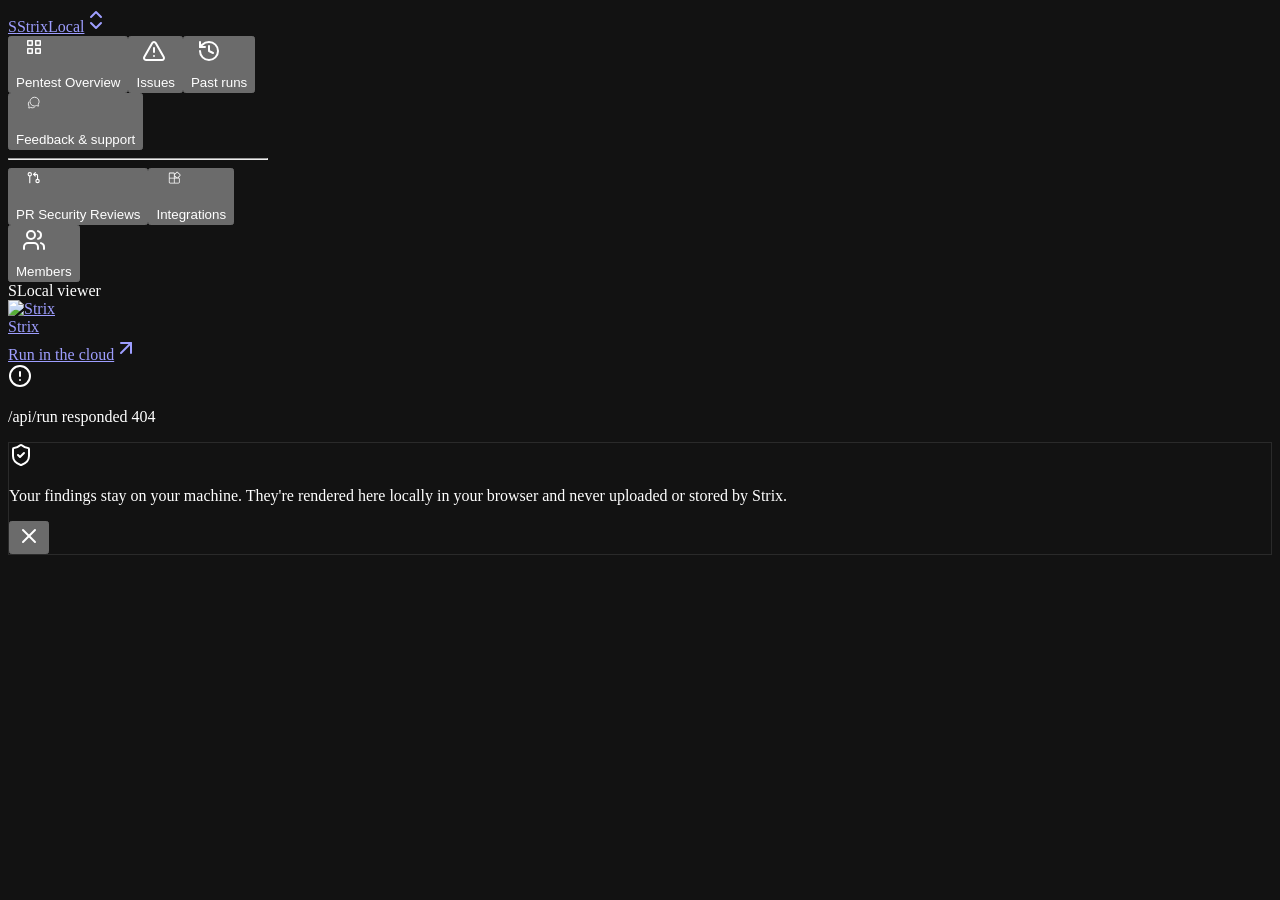
==== strix/interface/viewer/static/index.html @ 52fefd2e "Rebuild viewer static assets after rebase" ====
<!doctype html>
<html lang="en">
  <head>
    <meta charset="UTF-8" />
    <link rel="icon" type="image/png" href="./logo.png" />
    <meta name="viewport" content="width=device-width, initial-scale=1.0" />
    <meta name="color-scheme" content="dark" />
    <title>Strix Results</title>
    <script type="module" crossorigin src="./assets/index-DSs-aWT_.js"></script>
    <link rel="stylesheet" crossorigin href="./assets/index-D0453ODW.css">
  </head>
  <body>
    <div id="root"></div>
  </body>
</html>
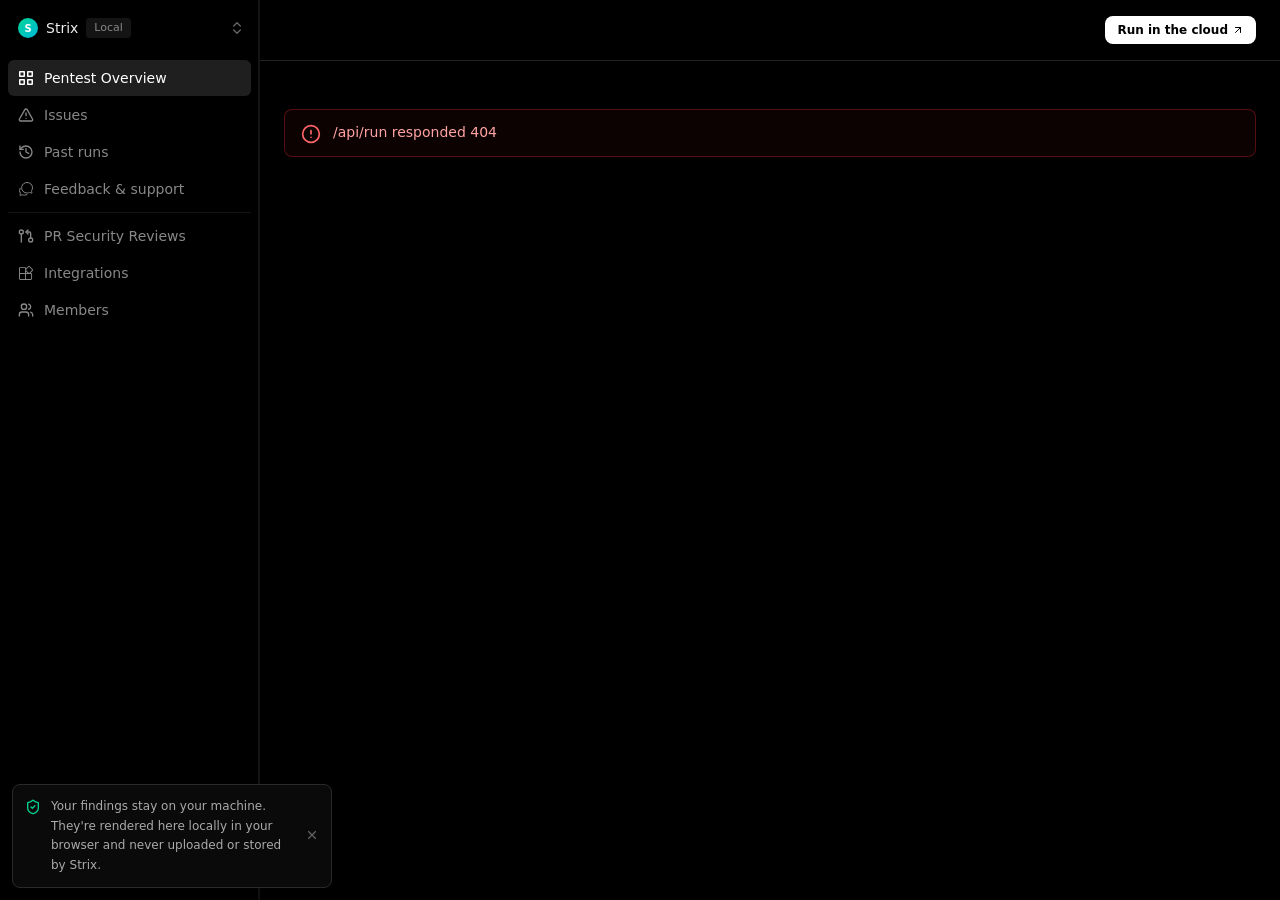
==== commit a0f17c3a: "Run Claude on OpenCode's Anthropic endpoint, and name the plan in the UI Claude models are served on" ====
--- a/strix/interface/viewer/static/index.html
+++ b/strix/interface/viewer/static/index.html
@@ -6,8 +6,8 @@
     <meta name="viewport" content="width=device-width, initial-scale=1.0" />
     <meta name="color-scheme" content="dark" />
     <title>Strix Results</title>
-    <script type="module" crossorigin src="./assets/index-DSs-aWT_.js"></script>
-    <link rel="stylesheet" crossorigin href="./assets/index-D0453ODW.css">
+    <script type="module" crossorigin src="./assets/index-CCwC0agA.js"></script>
+    <link rel="stylesheet" crossorigin href="./assets/index-Bko_uVGo.css">
   </head>
   <body>
     <div id="root"></div>
--- a/strix/interface/viewer/static/assets/index-Bko_uVGo.css
+++ b/strix/interface/viewer/static/assets/index-Bko_uVGo.css
@@ -0,0 +1,10 @@
+pre code.hljs{display:block;overflow-x:auto;padding:1em}code.hljs{padding:3px 5px}/*!
+  Theme: GitHub Dark
+  Description: Dark theme as seen on github.com
+  Author: github.com
+  Maintainer: @Hirse
+  Updated: 2021-05-15
+
+  Outdated base version: https://github.com/primer/github-syntax-dark
+  Current colors taken from GitHub's CSS
+*/.hljs{color:#c9d1d9;background:#0d1117}.hljs-doctag,.hljs-keyword,.hljs-meta .hljs-keyword,.hljs-template-tag,.hljs-template-variable,.hljs-type,.hljs-variable.language_{color:#ff7b72}.hljs-title,.hljs-title.class_,.hljs-title.class_.inherited__,.hljs-title.function_{color:#d2a8ff}.hljs-attr,.hljs-attribute,.hljs-literal,.hljs-meta,.hljs-number,.hljs-operator,.hljs-variable,.hljs-selector-attr,.hljs-selector-class,.hljs-selector-id{color:#79c0ff}.hljs-regexp,.hljs-string,.hljs-meta .hljs-string{color:#a5d6ff}.hljs-built_in,.hljs-symbol{color:#ffa657}.hljs-comment,.hljs-code,.hljs-formula{color:#8b949e}.hljs-name,.hljs-quote,.hljs-selector-tag,.hljs-selector-pseudo{color:#7ee787}.hljs-subst{color:#c9d1d9}.hljs-section{color:#1f6feb;font-weight:700}.hljs-bullet{color:#f2cc60}.hljs-emphasis{color:#c9d1d9;font-style:italic}.hljs-strong{color:#c9d1d9;font-weight:700}.hljs-addition{color:#aff5b4;background-color:#033a16}.hljs-deletion{color:#ffdcd7;background-color:#67060c}.react-flow{direction:ltr;--xy-edge-stroke-default: #b1b1b7;--xy-edge-stroke-width-default: 1;--xy-edge-stroke-selected-default: #555;--xy-connectionline-stroke-default: #b1b1b7;--xy-connectionline-stroke-width-default: 1;--xy-attribution-background-color-default: rgba(255, 255, 255, .5);--xy-minimap-background-color-default: #fff;--xy-minimap-mask-background-color-default: rgba(240, 240, 240, .6);--xy-minimap-mask-stroke-color-default: transparent;--xy-minimap-mask-stroke-width-default: 1;--xy-minimap-node-background-color-default: #e2e2e2;--xy-minimap-node-stroke-color-default: transparent;--xy-minimap-node-stroke-width-default: 2;--xy-background-color-default: transparent;--xy-background-pattern-dots-color-default: #91919a;--xy-background-pattern-lines-color-default: #eee;--xy-background-pattern-cross-color-default: #e2e2e2;background-color:var(--xy-background-color, var(--xy-background-color-default));--xy-node-color-default: inherit;--xy-node-border-default: 1px solid #1a192b;--xy-node-background-color-default: #fff;--xy-node-group-background-color-default: rgba(240, 240, 240, .25);--xy-node-boxshadow-hover-default: 0 1px 4px 1px rgba(0, 0, 0, .08);--xy-node-boxshadow-selected-default: 0 0 0 .5px #1a192b;--xy-node-border-radius-default: 3px;--xy-handle-background-color-default: #1a192b;--xy-handle-border-color-default: #fff;--xy-selection-background-color-default: rgba(0, 89, 220, .08);--xy-selection-border-default: 1px dotted rgba(0, 89, 220, .8);--xy-controls-button-background-color-default: #fefefe;--xy-controls-button-background-color-hover-default: #f4f4f4;--xy-controls-button-color-default: inherit;--xy-controls-button-color-hover-default: inherit;--xy-controls-button-border-color-default: #eee;--xy-controls-box-shadow-default: 0 0 2px 1px rgba(0, 0, 0, .08);--xy-edge-label-background-color-default: #ffffff;--xy-edge-label-color-default: inherit;--xy-resize-background-color-default: #3367d9}.react-flow.dark{--xy-edge-stroke-default: #3e3e3e;--xy-edge-stroke-width-default: 1;--xy-edge-stroke-selected-default: #727272;--xy-connectionline-stroke-default: #b1b1b7;--xy-connectionline-stroke-width-default: 1;--xy-attribution-background-color-default: rgba(150, 150, 150, .25);--xy-minimap-background-color-default: #141414;--xy-minimap-mask-background-color-default: rgba(60, 60, 60, .6);--xy-minimap-mask-stroke-color-default: transparent;--xy-minimap-mask-stroke-width-default: 1;--xy-minimap-node-background-color-default: #2b2b2b;--xy-minimap-node-stroke-color-default: transparent;--xy-minimap-node-stroke-width-default: 2;--xy-background-color-default: #141414;--xy-background-pattern-dots-color-default: #555;--xy-background-pattern-lines-color-default: #333;--xy-background-pattern-cross-color-default: #333;--xy-node-color-default: #f8f8f8;--xy-node-border-default: 1px solid #3c3c3c;--xy-node-background-color-default: #1e1e1e;--xy-node-group-background-color-default: rgba(240, 240, 240, .25);--xy-node-boxshadow-hover-default: 0 1px 4px 1px rgba(255, 255, 255, .08);--xy-node-boxshadow-selected-default: 0 0 0 .5px #999;--xy-handle-background-color-default: #bebebe;--xy-handle-border-color-default: #1e1e1e;--xy-selection-background-color-default: rgba(200, 200, 220, .08);--xy-selection-border-default: 1px dotted rgba(200, 200, 220, .8);--xy-controls-button-background-color-default: #2b2b2b;--xy-controls-button-background-color-hover-default: #3e3e3e;--xy-controls-button-color-default: #f8f8f8;--xy-controls-button-color-hover-default: #fff;--xy-controls-button-border-color-default: #5b5b5b;--xy-controls-box-shadow-default: 0 0 2px 1px rgba(0, 0, 0, .08);--xy-edge-label-background-color-default: #141414;--xy-edge-label-color-default: #f8f8f8}.react-flow__background{background-color:var(--xy-background-color-props, var(--xy-background-color, var(--xy-background-color-default)));pointer-events:none;z-index:-1}.react-flow__container{position:absolute;width:100%;height:100%;top:0;left:0}.react-flow__pane{z-index:1;touch-action:none}.react-flow__pane.draggable{cursor:grab}.react-flow__pane.dragging{cursor:grabbing}.react-flow__pane.selection{cursor:pointer}.react-flow__viewport{transform-origin:0 0;z-index:2;pointer-events:none}.react-flow__renderer{z-index:4}.react-flow__selection{z-index:6}.react-flow__nodesselection-rect:focus,.react-flow__nodesselection-rect:focus-visible{outline:none}.react-flow__edge-path{stroke:var(--xy-edge-stroke, var(--xy-edge-stroke-default));stroke-width:var(--xy-edge-stroke-width, var(--xy-edge-stroke-width-default));fill:none}.react-flow__connection-path{stroke:var(--xy-connectionline-stroke, var(--xy-connectionline-stroke-default));stroke-width:var(--xy-connectionline-stroke-width, var(--xy-connectionline-stroke-width-default));fill:none}.react-flow .react-flow__edges{position:absolute}.react-flow .react-flow__edges svg{overflow:visible;position:absolute;pointer-events:none}.react-flow__edge{pointer-events:visibleStroke}.react-flow__edge.selectable{cursor:pointer}.react-flow__edge.animated path{stroke-dasharray:5;animation:dashdraw .5s linear infinite}.react-flow__edge.animated path.react-flow__edge-interaction{stroke-dasharray:none;animation:none}.react-flow__edge.inactive{pointer-events:none}.react-flow__edge.selected,.react-flow__edge:focus,.react-flow__edge:focus-visible{outline:none}.react-flow__edge.selected .react-flow__edge-path,.react-flow__edge.selectable:focus .react-flow__edge-path,.react-flow__edge.selectable:focus-visible .react-flow__edge-path{stroke:var(--xy-edge-stroke-selected, var(--xy-edge-stroke-selected-default))}.react-flow__edge-textwrapper{pointer-events:all}.react-flow__edge .react-flow__edge-text{pointer-events:none;-webkit-user-select:none;-moz-user-select:none;user-select:none}.react-flow__arrowhead polyline{stroke:var(--xy-edge-stroke, var(--xy-edge-stroke-default))}.react-flow__arrowhead polyline.arrowclosed{fill:var(--xy-edge-stroke, var(--xy-edge-stroke-default))}.react-flow__connection{pointer-events:none}.react-flow__connection .animated{stroke-dasharray:5;animation:dashdraw .5s linear infinite}svg.react-flow__connectionline{z-index:1001;overflow:visible;position:absolute}.react-flow__nodes{pointer-events:none;transform-origin:0 0}.react-flow__node{position:absolute;-webkit-user-select:none;-moz-user-select:none;user-select:none;pointer-events:all;transform-origin:0 0;box-sizing:border-box;cursor:default}.react-flow__node.selectable{cursor:pointer}.react-flow__node.draggable{cursor:grab;pointer-events:all}.react-flow__node.draggable.dragging{cursor:grabbing}.react-flow__nodesselection{z-index:3;transform-origin:left top;pointer-events:none}.react-flow__nodesselection-rect{position:absolute;pointer-events:all;cursor:grab}.react-flow__handle{position:absolute;pointer-events:none;min-width:5px;min-height:5px;width:6px;height:6px;background-color:var(--xy-handle-background-color, var(--xy-handle-background-color-default));border:1px solid var(--xy-handle-border-color, var(--xy-handle-border-color-default));border-radius:100%}.react-flow__handle.connectingfrom{pointer-events:all}.react-flow__handle.connectionindicator{pointer-events:all;cursor:crosshair}.react-flow__handle-bottom{top:auto;left:50%;bottom:0;transform:translate(-50%,50%)}.react-flow__handle-top{top:0;left:50%;transform:translate(-50%,-50%)}.react-flow__handle-left{top:50%;left:0;transform:translate(-50%,-50%)}.react-flow__handle-right{top:50%;right:0;transform:translate(50%,-50%)}.react-flow__edgeupdater{cursor:move;pointer-events:all}.react-flow__pane.selection .react-flow__panel{pointer-events:none}.react-flow__panel{position:absolute;z-index:5;margin:15px}.react-flow__panel.top{top:0}.react-flow__panel.bottom{bottom:0}.react-flow__panel.top.center,.react-flow__panel.bottom.center{left:50%;transform:translate(-15px) translate(-50%)}.react-flow__panel.left{left:0}.react-flow__panel.right{right:0}.react-flow__panel.left.center,.react-flow__panel.right.center{top:50%;transform:translateY(-15px) translateY(-50%)}.react-flow__attribution{font-size:10px;background:var(--xy-attribution-background-color, var(--xy-attribution-background-color-default));padding:2px 3px;margin:0}.react-flow__attribution a{text-decoration:none;color:#999}@keyframes dashdraw{0%{stroke-dashoffset:10}}.react-flow__edgelabel-renderer{position:absolute;width:100%;height:100%;pointer-events:none;-webkit-user-select:none;-moz-user-select:none;user-select:none;left:0;top:0}.react-flow__viewport-portal{position:absolute;width:100%;height:100%;left:0;top:0;-webkit-user-select:none;-moz-user-select:none;user-select:none}.react-flow__minimap{background:var( --xy-minimap-background-color-props, var(--xy-minimap-background-color, var(--xy-minimap-background-color-default)) )}.react-flow__minimap-svg{display:block}.react-flow__minimap-mask{fill:var( --xy-minimap-mask-background-color-props, var(--xy-minimap-mask-background-color, var(--xy-minimap-mask-background-color-default)) );stroke:var( --xy-minimap-mask-stroke-color-props, var(--xy-minimap-mask-stroke-color, var(--xy-minimap-mask-stroke-color-default)) );stroke-width:var( --xy-minimap-mask-stroke-width-props, var(--xy-minimap-mask-stroke-width, var(--xy-minimap-mask-stroke-width-default)) )}.react-flow__minimap-node{fill:var( --xy-minimap-node-background-color-props, var(--xy-minimap-node-background-color, var(--xy-minimap-node-background-color-default)) );stroke:var( --xy-minimap-node-stroke-color-props, var(--xy-minimap-node-stroke-color, var(--xy-minimap-node-stroke-color-default)) );stroke-width:var( --xy-minimap-node-stroke-width-props, var(--xy-minimap-node-stroke-width, var(--xy-minimap-node-stroke-width-default)) )}.react-flow__background-pattern.dots{fill:var( --xy-background-pattern-color-props, var(--xy-background-pattern-color, var(--xy-background-pattern-dots-color-default)) )}.react-flow__background-pattern.lines{stroke:var( --xy-background-pattern-color-props, var(--xy-background-pattern-color, var(--xy-background-pattern-lines-color-default)) )}.react-flow__background-pattern.cross{stroke:var( --xy-background-pattern-color-props, var(--xy-background-pattern-color, var(--xy-background-pattern-cross-color-default)) )}.react-flow__controls{display:flex;flex-direction:column;box-shadow:var(--xy-controls-box-shadow, var(--xy-controls-box-shadow-default))}.react-flow__controls.horizontal{flex-direction:row}.react-flow__controls-button{display:flex;justify-content:center;align-items:center;height:26px;width:26px;padding:4px;border:none;background:var(--xy-controls-button-background-color, var(--xy-controls-button-background-color-default));border-bottom:1px solid var( --xy-controls-button-border-color-props, var(--xy-controls-button-border-color, var(--xy-controls-button-border-color-default)) );color:var( --xy-controls-button-color-props, var(--xy-controls-button-color, var(--xy-controls-button-color-default)) );cursor:pointer;-webkit-user-select:none;-moz-user-select:none;user-select:none}.react-flow__controls-button svg{width:100%;max-width:12px;max-height:12px;fill:currentColor}.react-flow__edge.updating .react-flow__edge-path{stroke:#777}.react-flow__edge-text{font-size:10px}.react-flow__node.selectable:focus,.react-flow__node.selectable:focus-visible{outline:none}.react-flow__node-input,.react-flow__node-default,.react-flow__node-output,.react-flow__node-group{padding:10px;border-radius:var(--xy-node-border-radius, var(--xy-node-border-radius-default));width:150px;font-size:12px;color:var(--xy-node-color, var(--xy-node-color-default));text-align:center;border:var(--xy-node-border, var(--xy-node-border-default));background-color:var(--xy-node-background-color, var(--xy-node-background-color-default))}.react-flow__node-input.selectable:hover,.react-flow__node-default.selectable:hover,.react-flow__node-output.selectable:hover,.react-flow__node-group.selectable:hover{box-shadow:var(--xy-node-boxshadow-hover, var(--xy-node-boxshadow-hover-default))}.react-flow__node-input.selectable.selected,.react-flow__node-input.selectable:focus,.react-flow__node-input.selectable:focus-visible,.react-flow__node-default.selectable.selected,.react-flow__node-default.selectable:focus,.react-flow__node-default.selectable:focus-visible,.react-flow__node-output.selectable.selected,.react-flow__node-output.selectable:focus,.react-flow__node-output.selectable:focus-visible,.react-flow__node-group.selectable.selected,.react-flow__node-group.selectable:focus,.react-flow__node-group.selectable:focus-visible{box-shadow:var(--xy-node-boxshadow-selected, var(--xy-node-boxshadow-selected-default))}.react-flow__node-group{background-color:var(--xy-node-group-background-color, var(--xy-node-group-background-color-default))}.react-flow__nodesselection-rect,.react-flow__selection{background:var(--xy-selection-background-color, var(--xy-selection-background-color-default));border:var(--xy-selection-border, var(--xy-selection-border-default))}.react-flow__nodesselection-rect:focus,.react-flow__nodesselection-rect:focus-visible,.react-flow__selection:focus,.react-flow__selection:focus-visible{outline:none}.react-flow__controls-button:hover{background:var( --xy-controls-button-background-color-hover-props, var(--xy-controls-button-background-color-hover, var(--xy-controls-button-background-color-hover-default)) );color:var( --xy-controls-button-color-hover-props, var(--xy-controls-button-color-hover, var(--xy-controls-button-color-hover-default)) )}.react-flow__controls-button:disabled{pointer-events:none}.react-flow__controls-button:disabled svg{fill-opacity:.4}.react-flow__controls-button:last-child{border-bottom:none}.react-flow__controls.horizontal .react-flow__controls-button{border-bottom:none;border-right:1px solid var( --xy-controls-button-border-color-props, var(--xy-controls-button-border-color, var(--xy-controls-button-border-color-default)) )}.react-flow__controls.horizontal .react-flow__controls-button:last-child{border-right:none}.react-flow__resize-control{position:absolute}.react-flow__resize-control.left,.react-flow__resize-control.right{cursor:ew-resize}.react-flow__resize-control.top,.react-flow__resize-control.bottom{cursor:ns-resize}.react-flow__resize-control.top.left,.react-flow__resize-control.bottom.right{cursor:nwse-resize}.react-flow__resize-control.bottom.left,.react-flow__resize-control.top.right{cursor:nesw-resize}.react-flow__resize-control.handle{width:5px;height:5px;border:1px solid #fff;border-radius:1px;background-color:var(--xy-resize-background-color, var(--xy-resize-background-color-default));translate:-50% -50%}.react-flow__resize-control.handle.left{left:0;top:50%}.react-flow__resize-control.handle.right{left:100%;top:50%}.react-flow__resize-control.handle.top{left:50%;top:0}.react-flow__resize-control.handle.bottom{left:50%;top:100%}.react-flow__resize-control.handle.top.left,.react-flow__resize-control.handle.bottom.left{left:0}.react-flow__resize-control.handle.top.right,.react-flow__resize-control.handle.bottom.right{left:100%}.react-flow__resize-control.line{border-color:var(--xy-resize-background-color, var(--xy-resize-background-color-default));border-width:0;border-style:solid}.react-flow__resize-control.line.left,.react-flow__resize-control.line.right{width:1px;transform:translate(-50%);top:0;height:100%}.react-flow__resize-control.line.left{left:0;border-left-width:1px}.react-flow__resize-control.line.right{left:100%;border-right-width:1px}.react-flow__resize-control.line.top,.react-flow__resize-control.line.bottom{height:1px;transform:translateY(-50%);left:0;width:100%}.react-flow__resize-control.line.top{top:0;border-top-width:1px}.react-flow__resize-control.line.bottom{border-bottom-width:1px;top:100%}.react-flow__edge-textbg{fill:var(--xy-edge-label-background-color, var(--xy-edge-label-background-color-default))}.react-flow__edge-text{fill:var(--xy-edge-label-color, var(--xy-edge-label-color-default))}/*! tailwindcss v4.3.3 | MIT License | https://tailwindcss.com */@layer properties{@supports (((-webkit-hyphens:none)) and (not (margin-trim:inline))) or ((-moz-orient:inline) and (not (color:rgb(from red r g b)))){*,:before,:after,::backdrop{--tw-translate-x:0;--tw-translate-y:0;--tw-translate-z:0;--tw-space-y-reverse:0;--tw-divide-y-reverse:0;--tw-border-style:solid;--tw-gradient-position:initial;--tw-gradient-from:#0000;--tw-gradient-via:#0000;--tw-gradient-to:#0000;--tw-gradient-stops:initial;--tw-gradient-via-stops:initial;--tw-gradient-from-position:0%;--tw-gradient-via-position:50%;--tw-gradient-to-position:100%;--tw-leading:initial;--tw-font-weight:initial;--tw-tracking:initial;--tw-ordinal:initial;--tw-slashed-zero:initial;--tw-numeric-figure:initial;--tw-numeric-spacing:initial;--tw-numeric-fraction:initial;--tw-shadow:0 0 #0000;--tw-shadow-color:initial;--tw-shadow-alpha:100%;--tw-inset-shadow:0 0 #0000;--tw-inset-shadow-color:initial;--tw-inset-shadow-alpha:100%;--tw-ring-color:initial;--tw-ring-shadow:0 0 #0000;--tw-inset-ring-color:initial;--tw-inset-ring-shadow:0 0 #0000;--tw-ring-inset:initial;--tw-ring-offset-width:0px;--tw-ring-offset-color:#fff;--tw-ring-offset-shadow:0 0 #0000;--tw-blur:initial;--tw-brightness:initial;--tw-contrast:initial;--tw-grayscale:initial;--tw-hue-rotate:initial;--tw-invert:initial;--tw-opacity:initial;--tw-saturate:initial;--tw-sepia:initial;--tw-drop-shadow:initial;--tw-drop-shadow-color:initial;--tw-drop-shadow-alpha:100%;--tw-drop-shadow-size:initial;--tw-duration:initial;--tw-ease:initial}}}@layer theme{:root,:host{--color-red-300:oklch(80.8% .114 19.571);--color-red-400:oklch(70.4% .191 22.216);--color-red-500:oklch(63.7% .237 25.331);--color-orange-400:oklch(75% .183 55.934);--color-orange-500:oklch(70.5% .213 47.604);--color-amber-400:oklch(82.8% .189 84.429);--color-yellow-400:oklch(85.2% .199 91.936);--color-yellow-500:oklch(79.5% .184 86.047);--color-emerald-200:oklch(90.5% .093 164.15);--color-emerald-400:oklch(76.5% .177 163.223);--color-emerald-500:oklch(69.6% .17 162.48);--color-teal-300:oklch(85.5% .138 181.071);--color-teal-400:oklch(77.7% .152 181.912);--color-cyan-400:oklch(78.9% .154 211.53);--color-cyan-500:oklch(71.5% .143 215.221);--color-sky-400:oklch(74.6% .16 232.661);--color-blue-400:oklch(70.7% .165 254.624);--color-blue-500:oklch(62.3% .214 259.815);--color-purple-400:oklch(71.4% .203 305.504);--color-purple-500:oklch(62.7% .265 303.9);--color-gray-400:oklch(70.7% .022 261.325);--color-gray-500:oklch(55.1% .027 264.364);--color-neutral-200:oklch(92.2% 0 none);--color-black:#000;--color-white:#fff;--spacing:.25rem;--container-xs:20rem;--container-sm:24rem;--container-md:28rem;--container-xl:36rem;--container-6xl:72rem;--text-xs:.75rem;--text-xs--line-height:calc(1 / .75);--text-sm:.875rem;--text-sm--line-height:calc(1.25 / .875);--text-base:1rem;--text-base--line-height: 1.5 ;--text-lg:1.125rem;--text-lg--line-height:calc(1.75 / 1.125);--text-xl:1.25rem;--text-xl--line-height:calc(1.75 / 1.25);--text-2xl:1.5rem;--text-2xl--line-height:calc(2 / 1.5);--font-weight-medium:500;--font-weight-semibold:600;--font-weight-bold:700;--tracking-tight:-.025em;--tracking-wide:.025em;--tracking-wider:.05em;--leading-snug:1.375;--leading-relaxed:1.625;--radius-md:.375rem;--radius-lg:.5rem;--radius-xl:.75rem;--radius-2xl:1rem;--ease-out:cubic-bezier(0, 0, .2, 1);--animate-spin:spin 1s linear infinite;--animate-ping:ping 1s cubic-bezier(0, 0, .2, 1) infinite;--animate-pulse:pulse 2s cubic-bezier(.4, 0, .6, 1) infinite;--default-transition-duration:.15s;--default-transition-timing-function:cubic-bezier(.4, 0, .2, 1);--default-font-family:var(--font-geist-sans);--default-mono-font-family:var(--font-geist-mono)}}@layer base{*,:after,:before,::backdrop{box-sizing:border-box;border:0 solid;margin:0;padding:0}::file-selector-button{box-sizing:border-box;border:0 solid;margin:0;padding:0}html,:host{-webkit-text-size-adjust:100%;-moz-tab-size:4;tab-size:4;line-height:1.5;font-family:var(--default-font-family,-apple-system, BlinkMacSystemFont, "Segoe UI", Roboto, "Helvetica Neue", "Noto Sans", Arial, sans-serif, "Apple Color Emoji", "Segoe UI Emoji", "Segoe UI Symbol", "Noto Color Emoji");font-feature-settings:var(--default-font-feature-settings,normal);font-variation-settings:var(--default-font-variation-settings,normal);-webkit-tap-highlight-color:transparent}hr{height:0;color:inherit;border-top-width:1px}abbr:where([title]){-webkit-text-decoration:underline dotted;text-decoration:underline dotted}h1,h2,h3,h4,h5,h6{font-size:inherit;font-weight:inherit}a{color:inherit;-webkit-text-decoration:inherit;text-decoration:inherit}b,strong{font-weight:bolder}code,kbd,samp,pre{font-family:var(--default-mono-font-family,ui-monospace, SFMono-Regular, Menlo, Monaco, Consolas, "Liberation Mono", "Courier New", monospace);font-feature-settings:var(--default-mono-font-feature-settings,normal);font-variation-settings:var(--default-mono-font-variation-settings,normal);font-size:1em}small{font-size:80%}sub,sup{vertical-align:baseline;font-size:75%;line-height:0;position:relative}sub{bottom:-.25em}sup{top:-.5em}table{text-indent:0;border-color:inherit;border-collapse:collapse}:-moz-focusring:where(:not(iframe)){outline:auto}progress{vertical-align:baseline}summary{display:list-item}ol,ul,menu{list-style:none}img,svg,video,canvas,audio,iframe,embed,object{vertical-align:middle;display:block}img,video{max-width:100%;height:auto}button,input,select,optgroup,textarea{font:inherit;font-feature-settings:inherit;font-variation-settings:inherit;letter-spacing:inherit;color:inherit;opacity:1;background-color:#0000;border-radius:0}::file-selector-button{font:inherit;font-feature-settings:inherit;font-variation-settings:inherit;letter-spacing:inherit;color:inherit;opacity:1;background-color:#0000;border-radius:0}:where(select:is([multiple],[size])) optgroup{font-weight:bolder}:where(select:is([multiple],[size])) optgroup option{padding-inline-start:20px}::file-selector-button{margin-inline-end:4px}::placeholder{opacity:1}@supports (not ((-webkit-appearance:-apple-pay-button))) or (contain-intrinsic-size:1px){::placeholder{color:currentColor}@supports (color:color-mix(in lab,red,red)){::placeholder{color:color-mix(in oklab,currentcolor 50%,transparent)}}}textarea{resize:vertical}::-webkit-search-decoration{-webkit-appearance:none}::-webkit-date-and-time-value{min-height:1lh;text-align:inherit}::-webkit-datetime-edit{display:inline-flex}::-webkit-datetime-edit-fields-wrapper{padding:0}::-webkit-datetime-edit{padding-block:0}::-webkit-datetime-edit-year-field{padding-block:0}::-webkit-datetime-edit-month-field{padding-block:0}::-webkit-datetime-edit-day-field{padding-block:0}::-webkit-datetime-edit-hour-field{padding-block:0}::-webkit-datetime-edit-minute-field{padding-block:0}::-webkit-datetime-edit-second-field{padding-block:0}::-webkit-datetime-edit-millisecond-field{padding-block:0}::-webkit-datetime-edit-meridiem-field{padding-block:0}::-webkit-calendar-picker-indicator{line-height:1}:-moz-ui-invalid{box-shadow:none}button,input:where([type=button],[type=reset],[type=submit]){-webkit-appearance:button;-moz-appearance:button;appearance:button}::file-selector-button{-webkit-appearance:button;-moz-appearance:button;appearance:button}::-webkit-inner-spin-button{height:auto}::-webkit-outer-spin-button{height:auto}[hidden]:where(:not([hidden=until-found])){display:none!important}}@layer components;@layer utilities{.pointer-events-none{pointer-events:none}.collapse{visibility:collapse}.visible{visibility:visible}.absolute{position:absolute}.fixed{position:fixed}.relative{position:relative}.static{position:static}.sticky{position:sticky}.inset-0{top:0;right:0;bottom:0;left:0}.inset-x-0{inset-inline:0}.top-0{top:0}.top-2{top:calc(var(--spacing) * 2)}.top-4{top:calc(var(--spacing) * 4)}.right-0{right:0}.right-2{right:calc(var(--spacing) * 2)}.right-4{right:calc(var(--spacing) * 4)}.bottom-0{bottom:0}.bottom-3{bottom:calc(var(--spacing) * 3)}.bottom-full{bottom:100%}.left-0{left:0}.left-1\/2{left:50%}.left-2{left:calc(var(--spacing) * 2)}.left-3{left:calc(var(--spacing) * 3)}.z-10{z-index:10}.z-20{z-index:20}.z-30{z-index:30}.z-40{z-index:40}.z-50{z-index:50}.z-\[60\]{z-index:60}.-mx-2{margin-inline:calc(var(--spacing) * -2)}.mx-0{margin-inline:0}.mx-auto{margin-inline:auto}.my-1{margin-block:var(--spacing)}.my-4{margin-block:calc(var(--spacing) * 4)}.-mt-0\.5{margin-top:calc(var(--spacing) * -.5)}.mt-0{margin-top:0}.mt-0\.5{margin-top:calc(var(--spacing) * .5)}.mt-1{margin-top:var(--spacing)}.mt-1\.5{margin-top:calc(var(--spacing) * 1.5)}.mt-2{margin-top:calc(var(--spacing) * 2)}.mt-3{margin-top:calc(var(--spacing) * 3)}.mt-4{margin-top:calc(var(--spacing) * 4)}.mt-5{margin-top:calc(var(--spacing) * 5)}.mt-10{margin-top:calc(var(--spacing) * 10)}.mt-\[1px\]{margin-top:1px}.mt-\[2px\]{margin-top:2px}.-mr-0\.5{margin-right:calc(var(--spacing) * -.5)}.mr-1{margin-right:var(--spacing)}.mr-2{margin-right:calc(var(--spacing) * 2)}.mb-1{margin-bottom:var(--spacing)}.mb-1\.5{margin-bottom:calc(var(--spacing) * 1.5)}.mb-2{margin-bottom:calc(var(--spacing) * 2)}.mb-2\.5{margin-bottom:calc(var(--spacing) * 2.5)}.mb-3{margin-bottom:calc(var(--spacing) * 3)}.mb-4{margin-bottom:calc(var(--spacing) * 4)}.ml-0\.5{margin-left:calc(var(--spacing) * .5)}.ml-1{margin-left:var(--spacing)}.ml-1\.5{margin-left:calc(var(--spacing) * 1.5)}.ml-2{margin-left:calc(var(--spacing) * 2)}.ml-3{margin-left:calc(var(--spacing) * 3)}.ml-auto{margin-left:auto}.line-clamp-3{-webkit-line-clamp:3;-webkit-box-orient:vertical;display:-webkit-box;overflow:hidden}.block{display:block}.flex{display:flex}.grid{display:grid}.hidden{display:none}.inline{display:inline}.inline-flex{display:inline-flex}.table{display:table}.\!h-1\.5{height:calc(var(--spacing) * 1.5)!important}.h-0\.5{height:calc(var(--spacing) * .5)}.h-1\.5{height:calc(var(--spacing) * 1.5)}.h-2{height:calc(var(--spacing) * 2)}.h-2\.5{height:calc(var(--spacing) * 2.5)}.h-3{height:calc(var(--spacing) * 3)}.h-3\.5{height:calc(var(--spacing) * 3.5)}.h-4{height:calc(var(--spacing) * 4)}.h-5{height:calc(var(--spacing) * 5)}.h-6{height:calc(var(--spacing) * 6)}.h-7{height:calc(var(--spacing) * 7)}.h-8{height:calc(var(--spacing) * 8)}.h-9{height:calc(var(--spacing) * 9)}.h-10{height:calc(var(--spacing) * 10)}.h-11{height:calc(var(--spacing) * 11)}.h-\[30px\]{height:30px}.h-\[60vh\]{height:60vh}.h-\[72px\]{height:72px}.h-\[480px\]{height:480px}.h-full{height:100%}.h-px{height:1px}.h-screen{height:100vh}.max-h-96{max-height:calc(var(--spacing) * 96)}.max-h-\[160px\]{max-height:160px}.max-h-\[400px\]{max-height:400px}.max-h-\[1200px\]{max-height:1200px}.min-h-screen{min-height:100vh}.\!w-1\.5{width:calc(var(--spacing) * 1.5)!important}.w-0\.5{width:calc(var(--spacing) * .5)}.w-1{width:var(--spacing)}.w-1\.5{width:calc(var(--spacing) * 1.5)}.w-2{width:calc(var(--spacing) * 2)}.w-2\.5{width:calc(var(--spacing) * 2.5)}.w-3{width:calc(var(--spacing) * 3)}.w-3\.5{width:calc(var(--spacing) * 3.5)}.w-4{width:calc(var(--spacing) * 4)}.w-5{width:calc(var(--spacing) * 5)}.w-6{width:calc(var(--spacing) * 6)}.w-7{width:calc(var(--spacing) * 7)}.w-8{width:calc(var(--spacing) * 8)}.w-9{width:calc(var(--spacing) * 9)}.w-10{width:calc(var(--spacing) * 10)}.w-11{width:calc(var(--spacing) * 11)}.w-28{width:calc(var(--spacing) * 28)}.w-96{width:calc(var(--spacing) * 96)}.w-\[1px\]{width:1px}.w-\[30px\]{width:30px}.w-\[180px\]{width:180px}.w-\[260px\]{width:260px}.w-\[calc\(100vw-4rem\)\]{width:calc(100vw - 4rem)}.w-full{width:100%}.w-max{width:max-content}.w-px{width:1px}.max-w-6xl{max-width:var(--container-6xl)}.max-w-\[75\%\]{max-width:75%}.max-w-\[80\%\]{max-width:80%}.max-w-\[88rem\]{max-width:88rem}.max-w-\[140px\]{max-width:140px}.max-w-\[240px\]{max-width:240px}.max-w-\[260px\]{max-width:260px}.max-w-full{max-width:100%}.max-w-md{max-width:var(--container-md)}.max-w-sm{max-width:var(--container-sm)}.max-w-xl{max-width:var(--container-xl)}.max-w-xs{max-width:var(--container-xs)}.min-w-0{min-width:0}.min-w-\[80px\]{min-width:80px}.min-w-\[112px\]{min-width:112px}.min-w-\[160px\]{min-width:160px}.flex-1{flex:1}.flex-none{flex:none}.flex-shrink-0,.shrink-0{flex-shrink:0}.border-collapse{border-collapse:collapse}.origin-left{transform-origin:0}.-translate-x-1\/2{--tw-translate-x: -50% ;translate:var(--tw-translate-x) var(--tw-translate-y)}.-rotate-90{rotate:-90deg}.animate-ping{animation:var(--animate-ping)}.animate-pulse{animation:var(--animate-pulse)}.animate-spin{animation:var(--animate-spin)}.cursor-col-resize{cursor:col-resize}.cursor-pointer{cursor:pointer}.resize{resize:both}.resize-none{resize:none}.resize-y{resize:vertical}.scrollbar-thin{scrollbar-width:thin}.grid-cols-1{grid-template-columns:repeat(1,minmax(0,1fr))}.grid-cols-\[7rem_1fr\]{grid-template-columns:7rem 1fr}.flex-col{flex-direction:column}.flex-row{flex-direction:row}.flex-wrap{flex-wrap:wrap}.place-content-center{place-content:center}.items-baseline{align-items:baseline}.items-center{align-items:center}.items-start{align-items:flex-start}.items-stretch{align-items:stretch}.justify-between{justify-content:space-between}.justify-center{justify-content:center}.gap-0\.5{gap:calc(var(--spacing) * .5)}.gap-1{gap:var(--spacing)}.gap-1\.5{gap:calc(var(--spacing) * 1.5)}.gap-2{gap:calc(var(--spacing) * 2)}.gap-2\.5{gap:calc(var(--spacing) * 2.5)}.gap-3{gap:calc(var(--spacing) * 3)}.gap-4{gap:calc(var(--spacing) * 4)}.gap-5{gap:calc(var(--spacing) * 5)}.gap-6{gap:calc(var(--spacing) * 6)}.gap-8{gap:calc(var(--spacing) * 8)}.gap-10{gap:calc(var(--spacing) * 10)}.gap-px{gap:1px}:where(.space-y-0>:not(:last-child)){--tw-space-y-reverse:0;margin-block:0}:where(.space-y-0\.5>:not(:last-child)){--tw-space-y-reverse:0;margin-block-start:calc(calc(var(--spacing) * .5) * var(--tw-space-y-reverse));margin-block-end:calc(calc(var(--spacing) * .5) * calc(1 - var(--tw-space-y-reverse)))}:where(.space-y-1>:not(:last-child)){--tw-space-y-reverse:0;margin-block-start:calc(var(--spacing) * var(--tw-space-y-reverse));margin-block-end:calc(var(--spacing) * calc(1 - var(--tw-space-y-reverse)))}:where(.space-y-2>:not(:last-child)){--tw-space-y-reverse:0;margin-block-start:calc(calc(var(--spacing) * 2) * var(--tw-space-y-reverse));margin-block-end:calc(calc(var(--spacing) * 2) * calc(1 - var(--tw-space-y-reverse)))}:where(.space-y-2\.5>:not(:last-child)){--tw-space-y-reverse:0;margin-block-start:calc(calc(var(--spacing) * 2.5) * var(--tw-space-y-reverse));margin-block-end:calc(calc(var(--spacing) * 2.5) * calc(1 - var(--tw-space-y-reverse)))}:where(.space-y-3>:not(:last-child)){--tw-space-y-reverse:0;margin-block-start:calc(calc(var(--spacing) * 3) * var(--tw-space-y-reverse));margin-block-end:calc(calc(var(--spacing) * 3) * calc(1 - var(--tw-space-y-reverse)))}:where(.space-y-4>:not(:last-child)){--tw-space-y-reverse:0;margin-block-start:calc(calc(var(--spacing) * 4) * var(--tw-space-y-reverse));margin-block-end:calc(calc(var(--spacing) * 4) * calc(1 - var(--tw-space-y-reverse)))}:where(.space-y-5>:not(:last-child)){--tw-space-y-reverse:0;margin-block-start:calc(calc(var(--spacing) * 5) * var(--tw-space-y-reverse));margin-block-end:calc(calc(var(--spacing) * 5) * calc(1 - var(--tw-space-y-reverse)))}:where(.space-y-6>:not(:last-child)){--tw-space-y-reverse:0;margin-block-start:calc(calc(var(--spacing) * 6) * var(--tw-space-y-reverse));margin-block-end:calc(calc(var(--spacing) * 6) * calc(1 - var(--tw-space-y-reverse)))}:where(.space-y-8>:not(:last-child)){--tw-space-y-reverse:0;margin-block-start:calc(calc(var(--spacing) * 8) * var(--tw-space-y-reverse));margin-block-end:calc(calc(var(--spacing) * 8) * calc(1 - var(--tw-space-y-reverse)))}.gap-x-2{column-gap:calc(var(--spacing) * 2)}.gap-x-3{column-gap:calc(var(--spacing) * 3)}.gap-x-6{column-gap:calc(var(--spacing) * 6)}.gap-x-8{column-gap:calc(var(--spacing) * 8)}.gap-y-0\.5{row-gap:calc(var(--spacing) * .5)}.gap-y-1{row-gap:var(--spacing)}.gap-y-2{row-gap:calc(var(--spacing) * 2)}.gap-y-3{row-gap:calc(var(--spacing) * 3)}.gap-y-6{row-gap:calc(var(--spacing) * 6)}:where(.divide-y>:not(:last-child)){--tw-divide-y-reverse:0;border-bottom-style:var(--tw-border-style);border-top-style:var(--tw-border-style);border-top-width:calc(1px * var(--tw-divide-y-reverse));border-bottom-width:calc(1px * calc(1 - var(--tw-divide-y-reverse)))}:where(.divide-white\/\[0\.04\]>:not(:last-child)){border-color:#ffffff0a}@supports (color:color-mix(in lab,red,red)){:where(.divide-white\/\[0\.04\]>:not(:last-child)){border-color:color-mix(in oklab,var(--color-white) 4%,transparent)}}.truncate{text-overflow:ellipsis;white-space:nowrap;overflow:hidden}.overflow-auto{overflow:auto}.overflow-hidden{overflow:hidden}.overflow-x-clip{overflow-x:clip}.overflow-y-auto{overflow-y:auto}.rounded{border-radius:.25rem}.rounded-2xl{border-radius:var(--radius-2xl)}.rounded-full{border-radius:3.40282e38px}.rounded-lg{border-radius:var(--radius-lg)}.rounded-md{border-radius:var(--radius-md)}.rounded-xl{border-radius:var(--radius-xl)}.\!border-0{border-style:var(--tw-border-style)!important;border-width:0!important}.border{border-style:var(--tw-border-style);border-width:1px}.border-0{border-style:var(--tw-border-style);border-width:0}.border-2{border-style:var(--tw-border-style);border-width:2px}.border-y{border-block-style:var(--tw-border-style);border-block-width:1px}.border-t{border-top-style:var(--tw-border-style);border-top-width:1px}.border-r{border-right-style:var(--tw-border-style);border-right-width:1px}.border-b{border-bottom-style:var(--tw-border-style);border-bottom-width:1px}.\!border-none{--tw-border-style:none!important;border-style:none!important}.\!border-\[\#222\]{border-color:#222!important}.border-\[\#1a1a1a\]{border-color:#1a1a1a}.border-\[\#2a2a2a\]{border-color:#2a2a2a}.border-\[\#3a3a3a\]{border-color:#3a3a3a}.border-\[\#22c55e\]\/40{border-color:#22c55e66}.border-\[\#222\]{border-color:#222}.border-\[\#333\]{border-color:#333}.border-\[\#444\]{border-color:#444}.border-\[\#191919\]{border-color:#191919}.border-\[rgba\(255\,255\,255\,0\.08\)\]{border-color:#ffffff14}.border-blue-500\/20{border-color:#3080ff33}@supports (color:color-mix(in lab,red,red)){.border-blue-500\/20{border-color:color-mix(in oklab,var(--color-blue-500) 20%,transparent)}}.border-blue-500\/30{border-color:#3080ff4d}@supports (color:color-mix(in lab,red,red)){.border-blue-500\/30{border-color:color-mix(in oklab,var(--color-blue-500) 30%,transparent)}}.border-blue-500\/40{border-color:#3080ff66}@supports (color:color-mix(in lab,red,red)){.border-blue-500\/40{border-color:color-mix(in oklab,var(--color-blue-500) 40%,transparent)}}.border-emerald-500\/20{border-color:#00bb7f33}@supports (color:color-mix(in lab,red,red)){.border-emerald-500\/20{border-color:color-mix(in oklab,var(--color-emerald-500) 20%,transparent)}}.border-emerald-500\/25{border-color:#00bb7f40}@supports (color:color-mix(in lab,red,red)){.border-emerald-500\/25{border-color:color-mix(in oklab,var(--color-emerald-500) 25%,transparent)}}.border-emerald-500\/30{border-color:#00bb7f4d}@supports (color:color-mix(in lab,red,red)){.border-emerald-500\/30{border-color:color-mix(in oklab,var(--color-emerald-500) 30%,transparent)}}.border-gray-500\/20{border-color:#6a728233}@supports (color:color-mix(in lab,red,red)){.border-gray-500\/20{border-color:color-mix(in oklab,var(--color-gray-500) 20%,transparent)}}.border-orange-500\/20{border-color:#fe6e0033}@supports (color:color-mix(in lab,red,red)){.border-orange-500\/20{border-color:color-mix(in oklab,var(--color-orange-500) 20%,transparent)}}.border-orange-500\/30{border-color:#fe6e004d}@supports (color:color-mix(in lab,red,red)){.border-orange-500\/30{border-color:color-mix(in oklab,var(--color-orange-500) 30%,transparent)}}.border-purple-500\/20{border-color:#ac4bff33}@supports (color:color-mix(in lab,red,red)){.border-purple-500\/20{border-color:color-mix(in oklab,var(--color-purple-500) 20%,transparent)}}.border-red-500\/20{border-color:#fb2c3633}@supports (color:color-mix(in lab,red,red)){.border-red-500\/20{border-color:color-mix(in oklab,var(--color-red-500) 20%,transparent)}}.border-red-500\/25{border-color:#fb2c3640}@supports (color:color-mix(in lab,red,red)){.border-red-500\/25{border-color:color-mix(in oklab,var(--color-red-500) 25%,transparent)}}.border-red-500\/30{border-color:#fb2c364d}@supports (color:color-mix(in lab,red,red)){.border-red-500\/30{border-color:color-mix(in oklab,var(--color-red-500) 30%,transparent)}}.border-white\/10{border-color:#ffffff1a}@supports (color:color-mix(in lab,red,red)){.border-white\/10{border-color:color-mix(in oklab,var(--color-white) 10%,transparent)}}.border-white\/30{border-color:#ffffff4d}@supports (color:color-mix(in lab,red,red)){.border-white\/30{border-color:color-mix(in oklab,var(--color-white) 30%,transparent)}}.border-white\/\[0\.06\]{border-color:#ffffff0f}@supports (color:color-mix(in lab,red,red)){.border-white\/\[0\.06\]{border-color:color-mix(in oklab,var(--color-white) 6%,transparent)}}.border-white\/\[0\.08\]{border-color:#ffffff14}@supports (color:color-mix(in lab,red,red)){.border-white\/\[0\.08\]{border-color:color-mix(in oklab,var(--color-white) 8%,transparent)}}.border-white\/\[0\.18\]{border-color:#ffffff2e}@supports (color:color-mix(in lab,red,red)){.border-white\/\[0\.18\]{border-color:color-mix(in oklab,var(--color-white) 18%,transparent)}}.border-yellow-500\/20{border-color:#edb20033}@supports (color:color-mix(in lab,red,red)){.border-yellow-500\/20{border-color:color-mix(in oklab,var(--color-yellow-500) 20%,transparent)}}.border-yellow-500\/25{border-color:#edb20040}@supports (color:color-mix(in lab,red,red)){.border-yellow-500\/25{border-color:color-mix(in oklab,var(--color-yellow-500) 25%,transparent)}}.border-yellow-500\/30{border-color:#edb2004d}@supports (color:color-mix(in lab,red,red)){.border-yellow-500\/30{border-color:color-mix(in oklab,var(--color-yellow-500) 30%,transparent)}}.border-t-white{border-top-color:var(--color-white)}.\!bg-\[\#0a0a0a\]{background-color:#0a0a0a!important}.\!bg-\[\#444\]{background-color:#444!important}.\!bg-transparent{background-color:#0000!important}.bg-\[\#0a0a0a\]{background-color:#0a0a0a}.bg-\[\#1a1a1a\]{background-color:#1a1a1a}.bg-\[\#1e1e1e\]{background-color:#1e1e1e}.bg-\[\#2a2a2a\]{background-color:#2a2a2a}.bg-\[\#22c55e\]\/10{background-color:#22c55e1a}.bg-\[\#111\]{background-color:#111}.bg-\[\#222\]{background-color:#222}.bg-\[\#555\]{background-color:#555}.bg-\[\#888\]{background-color:#888}.bg-\[\#050505\]{background-color:#050505}.bg-\[\#252525\]{background-color:#252525}.bg-\[rgba\(255\,255\,255\,0\.02\)\]{background-color:#ffffff05}.bg-\[rgba\(255\,255\,255\,0\.3\)\]{background-color:#ffffff4d}.bg-\[rgba\(255\,255\,255\,0\.04\)\]{background-color:#ffffff0a}.bg-\[rgba\(255\,255\,255\,0\.05\)\]{background-color:#ffffff0d}.bg-\[rgba\(255\,255\,255\,0\.08\)\]{background-color:#ffffff14}.bg-\[rgba\(255\,255\,255\,0\.12\)\]{background-color:#ffffff1f}.bg-black{background-color:var(--color-black)}.bg-black\/80{background-color:#000c}@supports (color:color-mix(in lab,red,red)){.bg-black\/80{background-color:color-mix(in oklab,var(--color-black) 80%,transparent)}}.bg-blue-400{background-color:var(--color-blue-400)}.bg-blue-500{background-color:var(--color-blue-500)}.bg-blue-500\/10{background-color:#3080ff1a}@supports (color:color-mix(in lab,red,red)){.bg-blue-500\/10{background-color:color-mix(in oklab,var(--color-blue-500) 10%,transparent)}}.bg-blue-500\/20{background-color:#3080ff33}@supports (color:color-mix(in lab,red,red)){.bg-blue-500\/20{background-color:color-mix(in oklab,var(--color-blue-500) 20%,transparent)}}.bg-blue-500\/\[0\.12\]{background-color:#3080ff1f}@supports (color:color-mix(in lab,red,red)){.bg-blue-500\/\[0\.12\]{background-color:color-mix(in oklab,var(--color-blue-500) 12%,transparent)}}.bg-emerald-400{background-color:var(--color-emerald-400)}.bg-emerald-500{background-color:var(--color-emerald-500)}.bg-emerald-500\/5{background-color:#00bb7f0d}@supports (color:color-mix(in lab,red,red)){.bg-emerald-500\/5{background-color:color-mix(in oklab,var(--color-emerald-500) 5%,transparent)}}.bg-emerald-500\/10{background-color:#00bb7f1a}@supports (color:color-mix(in lab,red,red)){.bg-emerald-500\/10{background-color:color-mix(in oklab,var(--color-emerald-500) 10%,transparent)}}.bg-emerald-500\/\[0\.06\]{background-color:#00bb7f0f}@supports (color:color-mix(in lab,red,red)){.bg-emerald-500\/\[0\.06\]{background-color:color-mix(in oklab,var(--color-emerald-500) 6%,transparent)}}.bg-gray-500{background-color:var(--color-gray-500)}.bg-gray-500\/10{background-color:#6a72821a}@supports (color:color-mix(in lab,red,red)){.bg-gray-500\/10{background-color:color-mix(in oklab,var(--color-gray-500) 10%,transparent)}}.bg-orange-500{background-color:var(--color-orange-500)}.bg-orange-500\/10{background-color:#fe6e001a}@supports (color:color-mix(in lab,red,red)){.bg-orange-500\/10{background-color:color-mix(in oklab,var(--color-orange-500) 10%,transparent)}}.bg-orange-500\/20{background-color:#fe6e0033}@supports (color:color-mix(in lab,red,red)){.bg-orange-500\/20{background-color:color-mix(in oklab,var(--color-orange-500) 20%,transparent)}}.bg-purple-500{background-color:var(--color-purple-500)}.bg-purple-500\/10{background-color:#ac4bff1a}@supports (color:color-mix(in lab,red,red)){.bg-purple-500\/10{background-color:color-mix(in oklab,var(--color-purple-500) 10%,transparent)}}.bg-purple-500\/\[0\.08\]{background-color:#ac4bff14}@supports (color:color-mix(in lab,red,red)){.bg-purple-500\/\[0\.08\]{background-color:color-mix(in oklab,var(--color-purple-500) 8%,transparent)}}.bg-red-400{background-color:var(--color-red-400)}.bg-red-500{background-color:var(--color-red-500)}.bg-red-500\/5{background-color:#fb2c360d}@supports (color:color-mix(in lab,red,red)){.bg-red-500\/5{background-color:color-mix(in oklab,var(--color-red-500) 5%,transparent)}}.bg-red-500\/10{background-color:#fb2c361a}@supports (color:color-mix(in lab,red,red)){.bg-red-500\/10{background-color:color-mix(in oklab,var(--color-red-500) 10%,transparent)}}.bg-red-500\/15{background-color:#fb2c3626}@supports (color:color-mix(in lab,red,red)){.bg-red-500\/15{background-color:color-mix(in oklab,var(--color-red-500) 15%,transparent)}}.bg-red-500\/20{background-color:#fb2c3633}@supports (color:color-mix(in lab,red,red)){.bg-red-500\/20{background-color:color-mix(in oklab,var(--color-red-500) 20%,transparent)}}.bg-red-500\/\[0\.12\]{background-color:#fb2c361f}@supports (color:color-mix(in lab,red,red)){.bg-red-500\/\[0\.12\]{background-color:color-mix(in oklab,var(--color-red-500) 12%,transparent)}}.bg-transparent{background-color:#0000}.bg-white{background-color:var(--color-white)}.bg-white\/8{background-color:#ffffff14}@supports (color:color-mix(in lab,red,red)){.bg-white\/8{background-color:color-mix(in oklab,var(--color-white) 8%,transparent)}}.bg-white\/60{background-color:#fff9}@supports (color:color-mix(in lab,red,red)){.bg-white\/60{background-color:color-mix(in oklab,var(--color-white) 60%,transparent)}}.bg-white\/\[0\.03\]{background-color:#ffffff08}@supports (color:color-mix(in lab,red,red)){.bg-white\/\[0\.03\]{background-color:color-mix(in oklab,var(--color-white) 3%,transparent)}}.bg-white\/\[0\.08\]{background-color:#ffffff14}@supports (color:color-mix(in lab,red,red)){.bg-white\/\[0\.08\]{background-color:color-mix(in oklab,var(--color-white) 8%,transparent)}}.bg-white\/\[0\.015\]{background-color:#ffffff04}@supports (color:color-mix(in lab,red,red)){.bg-white\/\[0\.015\]{background-color:color-mix(in oklab,var(--color-white) 1.5%,transparent)}}.bg-yellow-400{background-color:var(--color-yellow-400)}.bg-yellow-500{background-color:var(--color-yellow-500)}.bg-yellow-500\/10{background-color:#edb2001a}@supports (color:color-mix(in lab,red,red)){.bg-yellow-500\/10{background-color:color-mix(in oklab,var(--color-yellow-500) 10%,transparent)}}.bg-yellow-500\/15{background-color:#edb20026}@supports (color:color-mix(in lab,red,red)){.bg-yellow-500\/15{background-color:color-mix(in oklab,var(--color-yellow-500) 15%,transparent)}}.bg-yellow-500\/20{background-color:#edb20033}@supports (color:color-mix(in lab,red,red)){.bg-yellow-500\/20{background-color:color-mix(in oklab,var(--color-yellow-500) 20%,transparent)}}.bg-gradient-to-br{--tw-gradient-position:to bottom right in oklab;background-image:linear-gradient(var(--tw-gradient-stops))}.from-emerald-400{--tw-gradient-from:var(--color-emerald-400);--tw-gradient-stops:var(--tw-gradient-via-stops,var(--tw-gradient-position), var(--tw-gradient-from) var(--tw-gradient-from-position), var(--tw-gradient-to) var(--tw-gradient-to-position))}.to-cyan-500{--tw-gradient-to:var(--color-cyan-500);--tw-gradient-stops:var(--tw-gradient-via-stops,var(--tw-gradient-position), var(--tw-gradient-from) var(--tw-gradient-from-position), var(--tw-gradient-to) var(--tw-gradient-to-position))}.object-contain{object-fit:contain}.object-cover{object-fit:cover}.p-0{padding:0}.p-0\.5{padding:calc(var(--spacing) * .5)}.p-1{padding:var(--spacing)}.p-2{padding:calc(var(--spacing) * 2)}.p-3{padding:calc(var(--spacing) * 3)}.p-3\.5{padding:calc(var(--spacing) * 3.5)}.p-4{padding:calc(var(--spacing) * 4)}.p-5{padding:calc(var(--spacing) * 5)}.p-6{padding:calc(var(--spacing) * 6)}.p-8{padding:calc(var(--spacing) * 8)}.p-10{padding:calc(var(--spacing) * 10)}.px-0{padding-inline:0}.px-1\.5{padding-inline:calc(var(--spacing) * 1.5)}.px-2{padding-inline:calc(var(--spacing) * 2)}.px-2\.5{padding-inline:calc(var(--spacing) * 2.5)}.px-3{padding-inline:calc(var(--spacing) * 3)}.px-4{padding-inline:calc(var(--spacing) * 4)}.px-5{padding-inline:calc(var(--spacing) * 5)}.py-0\.5{padding-block:calc(var(--spacing) * .5)}.py-1{padding-block:var(--spacing)}.py-1\.5{padding-block:calc(var(--spacing) * 1.5)}.py-2{padding-block:calc(var(--spacing) * 2)}.py-2\.5{padding-block:calc(var(--spacing) * 2.5)}.py-3{padding-block:calc(var(--spacing) * 3)}.py-3\.5{padding-block:calc(var(--spacing) * 3.5)}.py-4{padding-block:calc(var(--spacing) * 4)}.py-8{padding-block:calc(var(--spacing) * 8)}.pt-1{padding-top:var(--spacing)}.pt-2{padding-top:calc(var(--spacing) * 2)}.pt-4{padding-top:calc(var(--spacing) * 4)}.pt-6{padding-top:calc(var(--spacing) * 6)}.pt-10{padding-top:calc(var(--spacing) * 10)}.pt-\[5px\]{padding-top:5px}.pr-1{padding-right:var(--spacing)}.pr-1\.5{padding-right:calc(var(--spacing) * 1.5)}.pr-4{padding-right:calc(var(--spacing) * 4)}.pb-2\.5{padding-bottom:calc(var(--spacing) * 2.5)}.pb-3{padding-bottom:calc(var(--spacing) * 3)}.pb-4{padding-bottom:calc(var(--spacing) * 4)}.pb-6{padding-bottom:calc(var(--spacing) * 6)}.pb-10{padding-bottom:calc(var(--spacing) * 10)}.pl-1\.5{padding-left:calc(var(--spacing) * 1.5)}.pl-2\.5{padding-left:calc(var(--spacing) * 2.5)}.pl-4{padding-left:calc(var(--spacing) * 4)}.pl-5{padding-left:calc(var(--spacing) * 5)}.text-center{text-align:center}.text-left{text-align:left}.text-right{text-align:right}.align-top{vertical-align:top}.font-mono{font-family:var(--font-geist-mono)}.text-2xl{font-size:var(--text-2xl);line-height:var(--tw-leading,var(--text-2xl--line-height))}.text-base{font-size:var(--text-base);line-height:var(--tw-leading,var(--text-base--line-height))}.text-lg{font-size:var(--text-lg);line-height:var(--tw-leading,var(--text-lg--line-height))}.text-sm{font-size:var(--text-sm);line-height:var(--tw-leading,var(--text-sm--line-height))}.text-xl{font-size:var(--text-xl);line-height:var(--tw-leading,var(--text-xl--line-height))}.text-xs{font-size:var(--text-xs);line-height:var(--tw-leading,var(--text-xs--line-height))}.text-\[9px\]{font-size:9px}.text-\[10px\]{font-size:10px}.text-\[11px\]{font-size:11px}.text-\[12px\]{font-size:12px}.text-\[13px\]{font-size:13px}.text-\[14px\]{font-size:14px}.text-\[15px\]{font-size:15px}.text-\[16px\]{font-size:16px}.leading-6{--tw-leading:calc(var(--spacing) * 6);line-height:calc(var(--spacing) * 6)}.leading-\[22px\]{--tw-leading:22px;line-height:22px}.leading-none{--tw-leading:1;line-height:1}.leading-relaxed{--tw-leading:var(--leading-relaxed);line-height:var(--leading-relaxed)}.leading-snug{--tw-leading:var(--leading-snug);line-height:var(--leading-snug)}.font-bold{--tw-font-weight:var(--font-weight-bold);font-weight:var(--font-weight-bold)}.font-medium{--tw-font-weight:var(--font-weight-medium);font-weight:var(--font-weight-medium)}.font-semibold{--tw-font-weight:var(--font-weight-semibold);font-weight:var(--font-weight-semibold)}.tracking-\[0\.4em\]{--tw-tracking:.4em;letter-spacing:.4em}.tracking-tight{--tw-tracking:var(--tracking-tight);letter-spacing:var(--tracking-tight)}.tracking-wide{--tw-tracking:var(--tracking-wide);letter-spacing:var(--tracking-wide)}.tracking-wider{--tw-tracking:var(--tracking-wider);letter-spacing:var(--tracking-wider)}.break-words{overflow-wrap:break-word}.break-all{word-break:break-all}.whitespace-nowrap{white-space:nowrap}.whitespace-pre{white-space:pre}.whitespace-pre-wrap{white-space:pre-wrap}.text-\[\#22c55e\]{color:#22c55e}.text-\[\#333\]{color:#333}.text-\[\#444\]{color:#444}.text-\[\#555\]{color:#555}.text-\[\#666\]{color:#666}.text-\[\#777\]{color:#777}.text-\[\#888\]{color:#888}.text-\[\#999\]{color:#999}.text-\[\#aaa\]{color:#aaa}.text-\[\#bbb\]{color:#bbb}.text-\[\#ddd\]{color:#ddd}.text-\[\#e5e5e5\]{color:#e5e5e5}.text-\[\#ededed\]{color:#ededed}.text-amber-400{color:var(--color-amber-400)}.text-amber-400\/70{color:#fcbb00b3}@supports (color:color-mix(in lab,red,red)){.text-amber-400\/70{color:color-mix(in oklab,var(--color-amber-400) 70%,transparent)}}.text-amber-400\/80{color:#fcbb00cc}@supports (color:color-mix(in lab,red,red)){.text-amber-400\/80{color:color-mix(in oklab,var(--color-amber-400) 80%,transparent)}}.text-black{color:var(--color-black)}.text-blue-400{color:var(--color-blue-400)}.text-blue-400\/60{color:#54a2ff99}@supports (color:color-mix(in lab,red,red)){.text-blue-400\/60{color:color-mix(in oklab,var(--color-blue-400) 60%,transparent)}}.text-blue-400\/80{color:#54a2ffcc}@supports (color:color-mix(in lab,red,red)){.text-blue-400\/80{color:color-mix(in oklab,var(--color-blue-400) 80%,transparent)}}.text-blue-500{color:var(--color-blue-500)}.text-cyan-400{color:var(--color-cyan-400)}.text-cyan-400\/60{color:#00d2ef99}@supports (color:color-mix(in lab,red,red)){.text-cyan-400\/60{color:color-mix(in oklab,var(--color-cyan-400) 60%,transparent)}}.text-cyan-400\/80{color:#00d2efcc}@supports (color:color-mix(in lab,red,red)){.text-cyan-400\/80{color:color-mix(in oklab,var(--color-cyan-400) 80%,transparent)}}.text-emerald-200{color:var(--color-emerald-200)}.text-emerald-400{color:var(--color-emerald-400)}.text-emerald-400\/30{color:#00d2944d}@supports (color:color-mix(in lab,red,red)){.text-emerald-400\/30{color:color-mix(in oklab,var(--color-emerald-400) 30%,transparent)}}.text-emerald-400\/60{color:#00d29499}@supports (color:color-mix(in lab,red,red)){.text-emerald-400\/60{color:color-mix(in oklab,var(--color-emerald-400) 60%,transparent)}}.text-emerald-400\/70{color:#00d294b3}@supports (color:color-mix(in lab,red,red)){.text-emerald-400\/70{color:color-mix(in oklab,var(--color-emerald-400) 70%,transparent)}}.text-emerald-400\/80{color:#00d294cc}@supports (color:color-mix(in lab,red,red)){.text-emerald-400\/80{color:color-mix(in oklab,var(--color-emerald-400) 80%,transparent)}}.text-gray-400{color:var(--color-gray-400)}.text-orange-400{color:var(--color-orange-400)}.text-orange-400\/60{color:#ff8b1a99}@supports (color:color-mix(in lab,red,red)){.text-orange-400\/60{color:color-mix(in oklab,var(--color-orange-400) 60%,transparent)}}.text-orange-400\/80{color:#ff8b1acc}@supports (color:color-mix(in lab,red,red)){.text-orange-400\/80{color:color-mix(in oklab,var(--color-orange-400) 80%,transparent)}}.text-orange-500{color:var(--color-orange-500)}.text-purple-400{color:var(--color-purple-400)}.text-purple-400\/60{color:#c07eff99}@supports (color:color-mix(in lab,red,red)){.text-purple-400\/60{color:color-mix(in oklab,var(--color-purple-400) 60%,transparent)}}.text-purple-400\/70{color:#c07effb3}@supports (color:color-mix(in lab,red,red)){.text-purple-400\/70{color:color-mix(in oklab,var(--color-purple-400) 70%,transparent)}}.text-purple-400\/80{color:#c07effcc}@supports (color:color-mix(in lab,red,red)){.text-purple-400\/80{color:color-mix(in oklab,var(--color-purple-400) 80%,transparent)}}.text-red-300{color:var(--color-red-300)}.text-red-400{color:var(--color-red-400)}.text-red-400\/30{color:#ff65684d}@supports (color:color-mix(in lab,red,red)){.text-red-400\/30{color:color-mix(in oklab,var(--color-red-400) 30%,transparent)}}.text-red-400\/50{color:#ff656880}@supports (color:color-mix(in lab,red,red)){.text-red-400\/50{color:color-mix(in oklab,var(--color-red-400) 50%,transparent)}}.text-red-400\/60{color:#ff656899}@supports (color:color-mix(in lab,red,red)){.text-red-400\/60{color:color-mix(in oklab,var(--color-red-400) 60%,transparent)}}.text-red-400\/70{color:#ff6568b3}@supports (color:color-mix(in lab,red,red)){.text-red-400\/70{color:color-mix(in oklab,var(--color-red-400) 70%,transparent)}}.text-red-400\/80{color:#ff6568cc}@supports (color:color-mix(in lab,red,red)){.text-red-400\/80{color:color-mix(in oklab,var(--color-red-400) 80%,transparent)}}.text-red-500{color:var(--color-red-500)}.text-sky-400{color:var(--color-sky-400)}.text-sky-400\/80{color:#00bcfecc}@supports (color:color-mix(in lab,red,red)){.text-sky-400\/80{color:color-mix(in oklab,var(--color-sky-400) 80%,transparent)}}.text-teal-300{color:var(--color-teal-300)}.text-teal-400{color:var(--color-teal-400)}.text-teal-400\/80{color:#00d3bdcc}@supports (color:color-mix(in lab,red,red)){.text-teal-400\/80{color:color-mix(in oklab,var(--color-teal-400) 80%,transparent)}}.text-white{color:var(--color-white)}.text-white\/80{color:#fffc}@supports (color:color-mix(in lab,red,red)){.text-white\/80{color:color-mix(in oklab,var(--color-white) 80%,transparent)}}.text-yellow-400{color:var(--color-yellow-400)}.text-yellow-400\/80{color:#fac800cc}@supports (color:color-mix(in lab,red,red)){.text-yellow-400\/80{color:color-mix(in oklab,var(--color-yellow-400) 80%,transparent)}}.text-yellow-500{color:var(--color-yellow-500)}.capitalize{text-transform:capitalize}.uppercase{text-transform:uppercase}.italic{font-style:italic}.tabular-nums{--tw-numeric-spacing:tabular-nums;font-variant-numeric:var(--tw-ordinal,) var(--tw-slashed-zero,) var(--tw-numeric-figure,) var(--tw-numeric-spacing,) var(--tw-numeric-fraction,)}.line-through{text-decoration-line:line-through}.opacity-0{opacity:0}.opacity-70{opacity:.7}.opacity-75{opacity:.75}.opacity-90{opacity:.9}.opacity-100{opacity:1}.\!shadow-none{--tw-shadow:0 0 #0000!important;box-shadow:var(--tw-inset-shadow),var(--tw-inset-ring-shadow),var(--tw-ring-offset-shadow),var(--tw-ring-shadow),var(--tw-shadow)!important}.shadow-2xl{--tw-shadow:0 25px 50px -12px var(--tw-shadow-color,#00000040);box-shadow:var(--tw-inset-shadow),var(--tw-inset-ring-shadow),var(--tw-ring-offset-shadow),var(--tw-ring-shadow),var(--tw-shadow)}.shadow-lg{--tw-shadow:0 10px 15px -3px var(--tw-shadow-color,#0000001a), 0 4px 6px -4px var(--tw-shadow-color,#0000001a);box-shadow:var(--tw-inset-shadow),var(--tw-inset-ring-shadow),var(--tw-ring-offset-shadow),var(--tw-ring-shadow),var(--tw-shadow)}.shadow-xl{--tw-shadow:0 20px 25px -5px var(--tw-shadow-color,#0000001a), 0 8px 10px -6px var(--tw-shadow-color,#0000001a);box-shadow:var(--tw-inset-shadow),var(--tw-inset-ring-shadow),var(--tw-ring-offset-shadow),var(--tw-ring-shadow),var(--tw-shadow)}.filter{filter:var(--tw-blur,) var(--tw-brightness,) var(--tw-contrast,) var(--tw-grayscale,) var(--tw-hue-rotate,) var(--tw-invert,) var(--tw-saturate,) var(--tw-sepia,) var(--tw-drop-shadow,)}.transition{transition-property:color,background-color,border-color,outline-color,text-decoration-color,fill,stroke,--tw-gradient-from,--tw-gradient-via,--tw-gradient-to,opacity,box-shadow,transform,translate,scale,rotate,filter,-webkit-backdrop-filter,backdrop-filter,display,content-visibility,overlay,pointer-events;transition-timing-function:var(--tw-ease,var(--default-transition-timing-function));transition-duration:var(--tw-duration,var(--default-transition-duration))}.transition-\[width\]{transition-property:width;transition-timing-function:var(--tw-ease,var(--default-transition-timing-function));transition-duration:var(--tw-duration,var(--default-transition-duration))}.transition-all{transition-property:all;transition-timing-function:var(--tw-ease,var(--default-transition-timing-function));transition-duration:var(--tw-duration,var(--default-transition-duration))}.transition-colors{transition-property:color,background-color,border-color,outline-color,text-decoration-color,fill,stroke,--tw-gradient-from,--tw-gradient-via,--tw-gradient-to;transition-timing-function:var(--tw-ease,var(--default-transition-timing-function));transition-duration:var(--tw-duration,var(--default-transition-duration))}.transition-opacity{transition-property:opacity;transition-timing-function:var(--tw-ease,var(--default-transition-timing-function));transition-duration:var(--tw-duration,var(--default-transition-duration))}.transition-transform{transition-property:transform,translate,scale,rotate;transition-timing-function:var(--tw-ease,var(--default-transition-timing-function));transition-duration:var(--tw-duration,var(--default-transition-duration))}.duration-100{--tw-duration:.1s;transition-duration:.1s}.duration-200{--tw-duration:.2s;transition-duration:.2s}.duration-300{--tw-duration:.3s;transition-duration:.3s}.duration-500{--tw-duration:.5s;transition-duration:.5s}.ease-out{--tw-ease:var(--ease-out);transition-timing-function:var(--ease-out)}.outline-none{--tw-outline-style:none;outline-style:none}.select-none{-webkit-user-select:none;user-select:none}.\[font-variant-ligatures\:none\]{font-variant-ligatures:none}@media(hover:hover){.group-hover\:bg-\[rgba\(255\,255\,255\,0\.2\)\]:is(:where(.group):hover *){background-color:#fff3}.group-hover\:text-\[\#aaa\]:is(:where(.group):hover *){color:#aaa}.group-hover\:text-white:is(:where(.group):hover *){color:var(--color-white)}.group-hover\:opacity-90:is(:where(.group):hover *){opacity:.9}.group-hover\/code\:opacity-100:is(:where(.group\/code):hover *){opacity:1}}.placeholder\:text-\[\#444\]::placeholder{color:#444}@media(hover:hover){.hover\:border-\[\#333\]:hover{border-color:#333}.hover\:border-\[\#444\]:hover{border-color:#444}.hover\:border-\[\#555\]:hover{border-color:#555}.hover\:border-emerald-500\/40:hover{border-color:#00bb7f66}@supports (color:color-mix(in lab,red,red)){.hover\:border-emerald-500\/40:hover{border-color:color-mix(in oklab,var(--color-emerald-500) 40%,transparent)}}.hover\:border-white\/\[0\.12\]:hover{border-color:#ffffff1f}@supports (color:color-mix(in lab,red,red)){.hover\:border-white\/\[0\.12\]:hover{border-color:color-mix(in oklab,var(--color-white) 12%,transparent)}}.hover\:border-white\/\[0\.16\]:hover{border-color:#ffffff29}@supports (color:color-mix(in lab,red,red)){.hover\:border-white\/\[0\.16\]:hover{border-color:color-mix(in oklab,var(--color-white) 16%,transparent)}}.hover\:bg-\[\#1a1a1a\]:hover{background-color:#1a1a1a}.hover\:bg-\[\#2a2a2a\]:hover{background-color:#2a2a2a}.hover\:bg-\[rgba\(255\,255\,255\,0\.06\)\]:hover{background-color:#ffffff0f}.hover\:bg-\[rgba\(255\,255\,255\,0\.08\)\]:hover{background-color:#ffffff14}.hover\:bg-\[rgba\(255\,255\,255\,0\.09\)\]:hover{background-color:#ffffff17}.hover\:bg-neutral-200:hover{background-color:var(--color-neutral-200)}.hover\:bg-white\/\[0\.06\]:hover{background-color:#ffffff0f}@supports (color:color-mix(in lab,red,red)){.hover\:bg-white\/\[0\.06\]:hover{background-color:color-mix(in oklab,var(--color-white) 6%,transparent)}}.hover\:text-\[\#888\]:hover{color:#888}.hover\:text-\[\#aaa\]:hover{color:#aaa}.hover\:text-\[\#ccc\]:hover{color:#ccc}.hover\:text-\[\#ededed\]:hover{color:#ededed}.hover\:text-red-400:hover{color:var(--color-red-400)}.hover\:text-white:hover{color:var(--color-white)}.hover\:underline:hover{text-decoration-line:underline}.hover\:opacity-90:hover{opacity:.9}.hover\:opacity-100:hover{opacity:1}}.focus\:border-\[\#444\]:focus{border-color:#444}.focus\:border-white\/50:focus{border-color:#ffffff80}@supports (color:color-mix(in lab,red,red)){.focus\:border-white\/50:focus{border-color:color-mix(in oklab,var(--color-white) 50%,transparent)}}.focus\:ring-2:focus{--tw-ring-shadow:var(--tw-ring-inset,) 0 0 0 calc(2px + var(--tw-ring-offset-width)) var(--tw-ring-color,currentcolor);box-shadow:var(--tw-inset-shadow),var(--tw-inset-ring-shadow),var(--tw-ring-offset-shadow),var(--tw-ring-shadow),var(--tw-shadow)}.focus\:ring-white\/10:focus{--tw-ring-color:#ffffff1a}@supports (color:color-mix(in lab,red,red)){.focus\:ring-white\/10:focus{--tw-ring-color:color-mix(in oklab, var(--color-white) 10%, transparent)}}.focus\:outline-none:focus{--tw-outline-style:none;outline-style:none}.focus-visible\:ring-2:focus-visible{--tw-ring-shadow:var(--tw-ring-inset,) 0 0 0 calc(2px + var(--tw-ring-offset-width)) var(--tw-ring-color,currentcolor);box-shadow:var(--tw-inset-shadow),var(--tw-inset-ring-shadow),var(--tw-ring-offset-shadow),var(--tw-ring-shadow),var(--tw-shadow)}.focus-visible\:ring-white\/20:focus-visible{--tw-ring-color:#fff3}@supports (color:color-mix(in lab,red,red)){.focus-visible\:ring-white\/20:focus-visible{--tw-ring-color:color-mix(in oklab, var(--color-white) 20%, transparent)}}.focus-visible\:outline-none:focus-visible{--tw-outline-style:none;outline-style:none}.disabled\:opacity-60:disabled{opacity:.6}@media(min-width:40rem){.sm\:rounded-lg{border-radius:var(--radius-lg)}.sm\:p-8{padding:calc(var(--spacing) * 8)}.sm\:px-6{padding-inline:calc(var(--spacing) * 6)}.sm\:py-12{padding-block:calc(var(--spacing) * 12)}}@media(min-width:48rem){.md\:grid-cols-2{grid-template-columns:repeat(2,minmax(0,1fr))}}@media(min-width:64rem){.lg\:sticky{position:sticky}.lg\:top-6{top:calc(var(--spacing) * 6)}.lg\:block{display:block}.lg\:flex{display:flex}.lg\:hidden{display:none}.lg\:max-h-\[calc\(100vh-3rem\)\]{max-height:calc(100vh - 3rem)}.lg\:grid-cols-\[1fr_340px\]{grid-template-columns:1fr 340px}.lg\:overflow-y-auto{overflow-y:auto}.lg\:border-l{border-left-style:var(--tw-border-style);border-left-width:1px}.lg\:border-\[\#2a2a2a\]{border-color:#2a2a2a}.lg\:pl-6{padding-left:calc(var(--spacing) * 6)}}.\[\&_svg\]\:h-3\.5 svg{height:calc(var(--spacing) * 3.5)}.\[\&_svg\]\:w-3\.5 svg{width:calc(var(--spacing) * 3.5)}}:root{--font-geist-sans:ui-sans-serif, system-ui, -apple-system, "Segoe UI", Roboto, Helvetica, Arial, sans-serif;--font-geist-mono:ui-monospace, SFMono-Regular, Menlo, Monaco, Consolas, "Liberation Mono", "Courier New", monospace}html,body{color:#fff;font-family:var(--font-geist-sans);background:#000}.scrollbar-thin{scrollbar-width:thin;scrollbar-color:#ffffff26 transparent}.scrollbar-thin::-webkit-scrollbar{width:6px;height:6px}.scrollbar-thin::-webkit-scrollbar-thumb{background:#ffffff26;border-radius:3px}.scrollbar-thin::-webkit-scrollbar-track{background:0 0}@keyframes page-in{0%{opacity:0;filter:blur(8px);transform:translateY(8px)}to{opacity:1;filter:blur();transform:translateY(0)}}.animate-page-in{animation:.15s ease-out page-in}@keyframes fade-in{0%{opacity:0}to{opacity:1}}.animate-fade-in{animation:.35s ease-out fade-in}@keyframes cardIn{0%{opacity:0;filter:blur(4px);transform:translateY(8px)scale(.97)}to{opacity:1;filter:blur();transform:translateY(0)scale(1)}}.animate-card-in{opacity:0;animation:.3s cubic-bezier(.16,1,.3,1) forwards cardIn}.animate-card-in:first-child{animation-delay:0s}.animate-card-in:nth-child(2){animation-delay:50ms}.animate-card-in:nth-child(3){animation-delay:.1s}.animate-card-in:nth-child(4){animation-delay:.15s}@keyframes shimmer{0%{transform:translate(-100%)}to{transform:translate(400%)}}.animate-shimmer{animation:2s infinite shimmer}@keyframes dialog-overlay-in{0%{opacity:0}to{opacity:1}}@keyframes dialog-overlay-out{0%{opacity:1}to{opacity:0}}@keyframes dialog-panel-in{0%{opacity:0;transform:scale(.95)}to{opacity:1;transform:scale(1)}}@keyframes dialog-panel-out{0%{opacity:1;transform:scale(1)}to{opacity:0;transform:scale(.95)}}.dialog-overlay[data-state=open]{animation:.2s dialog-overlay-in}.dialog-overlay[data-state=closed]{animation:.2s forwards dialog-overlay-out}.dialog-panel[data-state=open]{animation:.2s dialog-panel-in}.dialog-panel[data-state=closed]{animation:.2s forwards dialog-panel-out}.agent-modal[data-state=open]{animation:.14s dialog-overlay-in}.agent-modal[data-state=closed]{animation:.14s forwards dialog-overlay-out}@keyframes tab-in{0%{opacity:0;filter:blur(4px);transform:translateY(6px)}to{opacity:1;filter:blur();transform:translateY(0)}}.animate-tab-in{animation:.2s ease-out tab-in}.prose-markdown{color:#999;word-wrap:break-word;overflow-wrap:break-word;font-size:14px;line-height:1.7}.prose-markdown p{margin-bottom:.75em}.prose-markdown p:last-child{margin-bottom:0}.prose-markdown strong{color:#ccc;font-weight:600}.prose-markdown em{font-style:italic}.prose-markdown code{color:#ccc;font-variant-ligatures:none;background:#0a0a0a;border:1px solid #111;border-radius:4px;padding:.15em .4em;font-family:ui-monospace,SFMono-Regular,Menlo,Monaco,Consolas,monospace;font-size:.9em}.prose-markdown pre{font-variant-ligatures:none;background:0 0;border:none;border-radius:0;margin:0;padding:0}.prose-markdown pre code{color:inherit;background:0 0;border:none;padding:0;font-size:13px}.prose-markdown ul,.prose-markdown ol{margin-bottom:.75em;padding-left:1.5em}.prose-markdown ul{list-style-type:disc}.prose-markdown ol{list-style-type:decimal}.prose-markdown li{margin-bottom:.25em}.prose-markdown li>ul,.prose-markdown li>ol{margin-top:.25em;margin-bottom:.25em;padding-left:1.5em}.prose-markdown ol+ul{margin-top:-.5em;padding-left:3em}.prose-markdown h1,.prose-markdown h2,.prose-markdown h3,.prose-markdown h4,.prose-markdown h5,.prose-markdown h6{color:#ddd;margin-top:1em;margin-bottom:.5em;font-weight:600}.prose-markdown a{color:inherit;pointer-events:none;text-decoration:none}.prose-markdown blockquote{color:#777;border-left:3px solid #333;margin:.75em 0;padding-left:1em}.prose-markdown hr{border:none;border-top:1px solid #222;margin:1em 0}.prose-markdown>table{border-collapse:collapse;width:100%;margin:.75em 0}.prose-markdown>table th,.prose-markdown>table td{text-align:left;border:1px solid #333;padding:.4em .75em;font-size:13px}.prose-markdown>table th{color:#ccc;background:#1a1a1a;font-weight:600}@property --tw-translate-x{syntax:"*";inherits:false;initial-value:0}@property --tw-translate-y{syntax:"*";inherits:false;initial-value:0}@property --tw-translate-z{syntax:"*";inherits:false;initial-value:0}@property --tw-space-y-reverse{syntax:"*";inherits:false;initial-value:0}@property --tw-divide-y-reverse{syntax:"*";inherits:false;initial-value:0}@property --tw-border-style{syntax:"*";inherits:false;initial-value:solid}@property --tw-gradient-position{syntax:"*";inherits:false}@property --tw-gradient-from{syntax:"<color>";inherits:false;initial-value:#0000}@property --tw-gradient-via{syntax:"<color>";inherits:false;initial-value:#0000}@property --tw-gradient-to{syntax:"<color>";inherits:false;initial-value:#0000}@property --tw-gradient-stops{syntax:"*";inherits:false}@property --tw-gradient-via-stops{syntax:"*";inherits:false}@property --tw-gradient-from-position{syntax:"<length-percentage>";inherits:false;initial-value:0%}@property --tw-gradient-via-position{syntax:"<length-percentage>";inherits:false;initial-value:50%}@property --tw-gradient-to-position{syntax:"<length-percentage>";inherits:false;initial-value:100%}@property --tw-leading{syntax:"*";inherits:false}@property --tw-font-weight{syntax:"*";inherits:false}@property --tw-tracking{syntax:"*";inherits:false}@property --tw-ordinal{syntax:"*";inherits:false}@property --tw-slashed-zero{syntax:"*";inherits:false}@property --tw-numeric-figure{syntax:"*";inherits:false}@property --tw-numeric-spacing{syntax:"*";inherits:false}@property --tw-numeric-fraction{syntax:"*";inherits:false}@property --tw-shadow{syntax:"*";inherits:false;initial-value:0 0 #0000}@property --tw-shadow-color{syntax:"*";inherits:false}@property --tw-shadow-alpha{syntax:"<percentage>";inherits:false;initial-value:100%}@property --tw-inset-shadow{syntax:"*";inherits:false;initial-value:0 0 #0000}@property --tw-inset-shadow-color{syntax:"*";inherits:false}@property --tw-inset-shadow-alpha{syntax:"<percentage>";inherits:false;initial-value:100%}@property --tw-ring-color{syntax:"*";inherits:false}@property --tw-ring-shadow{syntax:"*";inherits:false;initial-value:0 0 #0000}@property --tw-inset-ring-color{syntax:"*";inherits:false}@property --tw-inset-ring-shadow{syntax:"*";inherits:false;initial-value:0 0 #0000}@property --tw-ring-inset{syntax:"*";inherits:false}@property --tw-ring-offset-width{syntax:"<length>";inherits:false;initial-value:0}@property --tw-ring-offset-color{syntax:"*";inherits:false;initial-value:#fff}@property --tw-ring-offset-shadow{syntax:"*";inherits:false;initial-value:0 0 #0000}@property --tw-blur{syntax:"*";inherits:false}@property --tw-brightness{syntax:"*";inherits:false}@property --tw-contrast{syntax:"*";inherits:false}@property --tw-grayscale{syntax:"*";inherits:false}@property --tw-hue-rotate{syntax:"*";inherits:false}@property --tw-invert{syntax:"*";inherits:false}@property --tw-opacity{syntax:"*";inherits:false}@property --tw-saturate{syntax:"*";inherits:false}@property --tw-sepia{syntax:"*";inherits:false}@property --tw-drop-shadow{syntax:"*";inherits:false}@property --tw-drop-shadow-color{syntax:"*";inherits:false}@property --tw-drop-shadow-alpha{syntax:"<percentage>";inherits:false;initial-value:100%}@property --tw-drop-shadow-size{syntax:"*";inherits:false}@property --tw-duration{syntax:"*";inherits:false}@property --tw-ease{syntax:"*";inherits:false}@keyframes spin{to{transform:rotate(360deg)}}@keyframes ping{75%,to{opacity:0;transform:scale(2)}}@keyframes pulse{50%{opacity:.5}}
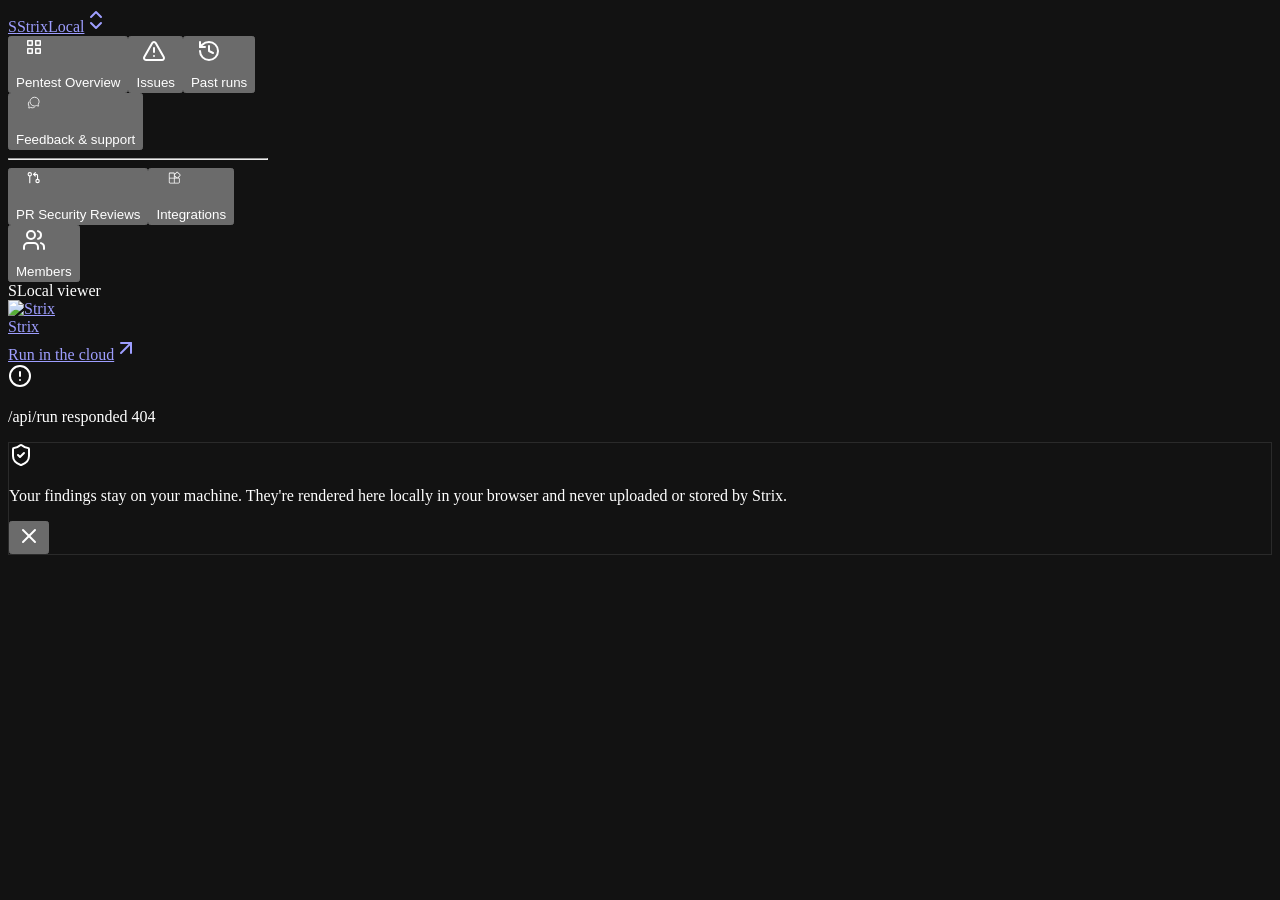
==== commit 33dced6b: "feat(viewer): botao 'Export to PDF' baixa o relatorio LOCAL (sem e-mail) O 'Export report to PDF' do" ====
--- a/strix/interface/viewer/static/index.html
+++ b/strix/interface/viewer/static/index.html
@@ -6,8 +6,8 @@
     <meta name="viewport" content="width=device-width, initial-scale=1.0" />
     <meta name="color-scheme" content="dark" />
     <title>Strix Results</title>
-    <script type="module" crossorigin src="./assets/index-CCwC0agA.js"></script>
-    <link rel="stylesheet" crossorigin href="./assets/index-Bko_uVGo.css">
+    <script type="module" crossorigin src="./assets/index-De0ckbUR.js"></script>
+    <link rel="stylesheet" crossorigin href="./assets/index-D0453ODW.css">
   </head>
   <body>
     <div id="root"></div>
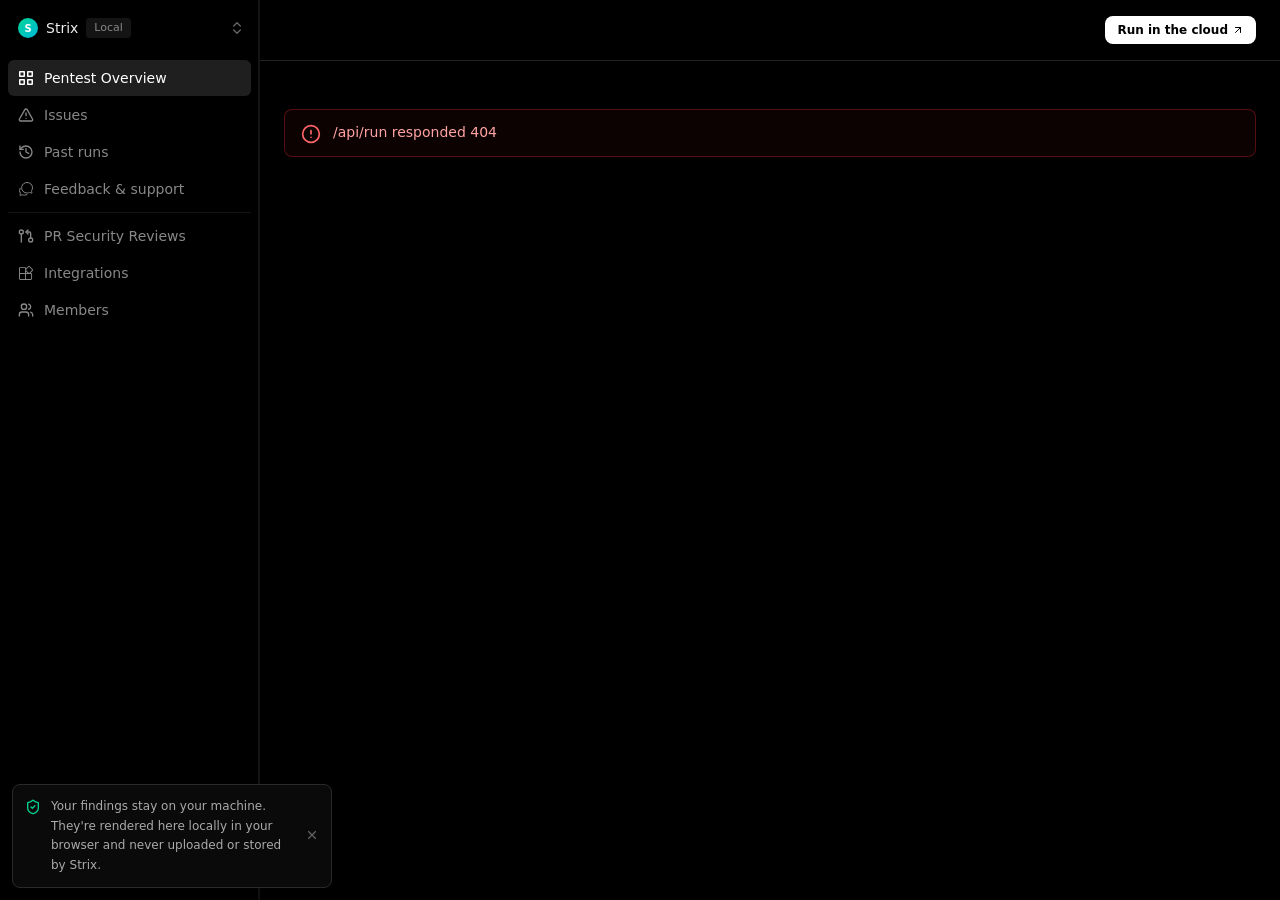
==== commit 02137bc3: "Merge upstream v1.6.2 into the fork Sync the fork line onto usestrix/strix v1.6.2 (was 1.5.3). Confl" ====
--- a/strix/interface/viewer/static/index.html
+++ b/strix/interface/viewer/static/index.html
@@ -6,8 +6,8 @@
     <meta name="viewport" content="width=device-width, initial-scale=1.0" />
     <meta name="color-scheme" content="dark" />
     <title>Strix Results</title>
-    <script type="module" crossorigin src="./assets/index-De0ckbUR.js"></script>
-    <link rel="stylesheet" crossorigin href="./assets/index-D0453ODW.css">
+    <script type="module" crossorigin src="./assets/index-uKqPSj09.js"></script>
+    <link rel="stylesheet" crossorigin href="./assets/index-DN__rVv3.css">
   </head>
   <body>
     <div id="root"></div>
--- a/strix/interface/viewer/static/assets/index-DN__rVv3.css
+++ b/strix/interface/viewer/static/assets/index-DN__rVv3.css
@@ -0,0 +1,10 @@
+pre code.hljs{display:block;overflow-x:auto;padding:1em}code.hljs{padding:3px 5px}/*!
+  Theme: GitHub Dark
+  Description: Dark theme as seen on github.com
+  Author: github.com
+  Maintainer: @Hirse
+  Updated: 2021-05-15
+
+  Outdated base version: https://github.com/primer/github-syntax-dark
+  Current colors taken from GitHub's CSS
+*/.hljs{color:#c9d1d9;background:#0d1117}.hljs-doctag,.hljs-keyword,.hljs-meta .hljs-keyword,.hljs-template-tag,.hljs-template-variable,.hljs-type,.hljs-variable.language_{color:#ff7b72}.hljs-title,.hljs-title.class_,.hljs-title.class_.inherited__,.hljs-title.function_{color:#d2a8ff}.hljs-attr,.hljs-attribute,.hljs-literal,.hljs-meta,.hljs-number,.hljs-operator,.hljs-variable,.hljs-selector-attr,.hljs-selector-class,.hljs-selector-id{color:#79c0ff}.hljs-regexp,.hljs-string,.hljs-meta .hljs-string{color:#a5d6ff}.hljs-built_in,.hljs-symbol{color:#ffa657}.hljs-comment,.hljs-code,.hljs-formula{color:#8b949e}.hljs-name,.hljs-quote,.hljs-selector-tag,.hljs-selector-pseudo{color:#7ee787}.hljs-subst{color:#c9d1d9}.hljs-section{color:#1f6feb;font-weight:700}.hljs-bullet{color:#f2cc60}.hljs-emphasis{color:#c9d1d9;font-style:italic}.hljs-strong{color:#c9d1d9;font-weight:700}.hljs-addition{color:#aff5b4;background-color:#033a16}.hljs-deletion{color:#ffdcd7;background-color:#67060c}.react-flow{direction:ltr;--xy-edge-stroke-default: #b1b1b7;--xy-edge-stroke-width-default: 1;--xy-edge-stroke-selected-default: #555;--xy-connectionline-stroke-default: #b1b1b7;--xy-connectionline-stroke-width-default: 1;--xy-attribution-background-color-default: rgba(255, 255, 255, .5);--xy-minimap-background-color-default: #fff;--xy-minimap-mask-background-color-default: rgba(240, 240, 240, .6);--xy-minimap-mask-stroke-color-default: transparent;--xy-minimap-mask-stroke-width-default: 1;--xy-minimap-node-background-color-default: #e2e2e2;--xy-minimap-node-stroke-color-default: transparent;--xy-minimap-node-stroke-width-default: 2;--xy-background-color-default: transparent;--xy-background-pattern-dots-color-default: #91919a;--xy-background-pattern-lines-color-default: #eee;--xy-background-pattern-cross-color-default: #e2e2e2;background-color:var(--xy-background-color, var(--xy-background-color-default));--xy-node-color-default: inherit;--xy-node-border-default: 1px solid #1a192b;--xy-node-background-color-default: #fff;--xy-node-group-background-color-default: rgba(240, 240, 240, .25);--xy-node-boxshadow-hover-default: 0 1px 4px 1px rgba(0, 0, 0, .08);--xy-node-boxshadow-selected-default: 0 0 0 .5px #1a192b;--xy-node-border-radius-default: 3px;--xy-handle-background-color-default: #1a192b;--xy-handle-border-color-default: #fff;--xy-selection-background-color-default: rgba(0, 89, 220, .08);--xy-selection-border-default: 1px dotted rgba(0, 89, 220, .8);--xy-controls-button-background-color-default: #fefefe;--xy-controls-button-background-color-hover-default: #f4f4f4;--xy-controls-button-color-default: inherit;--xy-controls-button-color-hover-default: inherit;--xy-controls-button-border-color-default: #eee;--xy-controls-box-shadow-default: 0 0 2px 1px rgba(0, 0, 0, .08);--xy-edge-label-background-color-default: #ffffff;--xy-edge-label-color-default: inherit;--xy-resize-background-color-default: #3367d9}.react-flow.dark{--xy-edge-stroke-default: #3e3e3e;--xy-edge-stroke-width-default: 1;--xy-edge-stroke-selected-default: #727272;--xy-connectionline-stroke-default: #b1b1b7;--xy-connectionline-stroke-width-default: 1;--xy-attribution-background-color-default: rgba(150, 150, 150, .25);--xy-minimap-background-color-default: #141414;--xy-minimap-mask-background-color-default: rgba(60, 60, 60, .6);--xy-minimap-mask-stroke-color-default: transparent;--xy-minimap-mask-stroke-width-default: 1;--xy-minimap-node-background-color-default: #2b2b2b;--xy-minimap-node-stroke-color-default: transparent;--xy-minimap-node-stroke-width-default: 2;--xy-background-color-default: #141414;--xy-background-pattern-dots-color-default: #555;--xy-background-pattern-lines-color-default: #333;--xy-background-pattern-cross-color-default: #333;--xy-node-color-default: #f8f8f8;--xy-node-border-default: 1px solid #3c3c3c;--xy-node-background-color-default: #1e1e1e;--xy-node-group-background-color-default: rgba(240, 240, 240, .25);--xy-node-boxshadow-hover-default: 0 1px 4px 1px rgba(255, 255, 255, .08);--xy-node-boxshadow-selected-default: 0 0 0 .5px #999;--xy-handle-background-color-default: #bebebe;--xy-handle-border-color-default: #1e1e1e;--xy-selection-background-color-default: rgba(200, 200, 220, .08);--xy-selection-border-default: 1px dotted rgba(200, 200, 220, .8);--xy-controls-button-background-color-default: #2b2b2b;--xy-controls-button-background-color-hover-default: #3e3e3e;--xy-controls-button-color-default: #f8f8f8;--xy-controls-button-color-hover-default: #fff;--xy-controls-button-border-color-default: #5b5b5b;--xy-controls-box-shadow-default: 0 0 2px 1px rgba(0, 0, 0, .08);--xy-edge-label-background-color-default: #141414;--xy-edge-label-color-default: #f8f8f8}.react-flow__background{background-color:var(--xy-background-color-props, var(--xy-background-color, var(--xy-background-color-default)));pointer-events:none;z-index:-1}.react-flow__container{position:absolute;width:100%;height:100%;top:0;left:0}.react-flow__pane{z-index:1;touch-action:none}.react-flow__pane.draggable{cursor:grab}.react-flow__pane.dragging{cursor:grabbing}.react-flow__pane.selection{cursor:pointer}.react-flow__viewport{transform-origin:0 0;z-index:2;pointer-events:none}.react-flow__renderer{z-index:4}.react-flow__selection{z-index:6}.react-flow__nodesselection-rect:focus,.react-flow__nodesselection-rect:focus-visible{outline:none}.react-flow__edge-path{stroke:var(--xy-edge-stroke, var(--xy-edge-stroke-default));stroke-width:var(--xy-edge-stroke-width, var(--xy-edge-stroke-width-default));fill:none}.react-flow__connection-path{stroke:var(--xy-connectionline-stroke, var(--xy-connectionline-stroke-default));stroke-width:var(--xy-connectionline-stroke-width, var(--xy-connectionline-stroke-width-default));fill:none}.react-flow .react-flow__edges{position:absolute}.react-flow .react-flow__edges svg{overflow:visible;position:absolute;pointer-events:none}.react-flow__edge{pointer-events:visibleStroke}.react-flow__edge.selectable{cursor:pointer}.react-flow__edge.animated path{stroke-dasharray:5;animation:dashdraw .5s linear infinite}.react-flow__edge.animated path.react-flow__edge-interaction{stroke-dasharray:none;animation:none}.react-flow__edge.inactive{pointer-events:none}.react-flow__edge.selected,.react-flow__edge:focus,.react-flow__edge:focus-visible{outline:none}.react-flow__edge.selected .react-flow__edge-path,.react-flow__edge.selectable:focus .react-flow__edge-path,.react-flow__edge.selectable:focus-visible .react-flow__edge-path{stroke:var(--xy-edge-stroke-selected, var(--xy-edge-stroke-selected-default))}.react-flow__edge-textwrapper{pointer-events:all}.react-flow__edge .react-flow__edge-text{pointer-events:none;-webkit-user-select:none;-moz-user-select:none;user-select:none}.react-flow__arrowhead polyline{stroke:var(--xy-edge-stroke, var(--xy-edge-stroke-default))}.react-flow__arrowhead polyline.arrowclosed{fill:var(--xy-edge-stroke, var(--xy-edge-stroke-default))}.react-flow__connection{pointer-events:none}.react-flow__connection .animated{stroke-dasharray:5;animation:dashdraw .5s linear infinite}svg.react-flow__connectionline{z-index:1001;overflow:visible;position:absolute}.react-flow__nodes{pointer-events:none;transform-origin:0 0}.react-flow__node{position:absolute;-webkit-user-select:none;-moz-user-select:none;user-select:none;pointer-events:all;transform-origin:0 0;box-sizing:border-box;cursor:default}.react-flow__node.selectable{cursor:pointer}.react-flow__node.draggable{cursor:grab;pointer-events:all}.react-flow__node.draggable.dragging{cursor:grabbing}.react-flow__nodesselection{z-index:3;transform-origin:left top;pointer-events:none}.react-flow__nodesselection-rect{position:absolute;pointer-events:all;cursor:grab}.react-flow__handle{position:absolute;pointer-events:none;min-width:5px;min-height:5px;width:6px;height:6px;background-color:var(--xy-handle-background-color, var(--xy-handle-background-color-default));border:1px solid var(--xy-handle-border-color, var(--xy-handle-border-color-default));border-radius:100%}.react-flow__handle.connectingfrom{pointer-events:all}.react-flow__handle.connectionindicator{pointer-events:all;cursor:crosshair}.react-flow__handle-bottom{top:auto;left:50%;bottom:0;transform:translate(-50%,50%)}.react-flow__handle-top{top:0;left:50%;transform:translate(-50%,-50%)}.react-flow__handle-left{top:50%;left:0;transform:translate(-50%,-50%)}.react-flow__handle-right{top:50%;right:0;transform:translate(50%,-50%)}.react-flow__edgeupdater{cursor:move;pointer-events:all}.react-flow__pane.selection .react-flow__panel{pointer-events:none}.react-flow__panel{position:absolute;z-index:5;margin:15px}.react-flow__panel.top{top:0}.react-flow__panel.bottom{bottom:0}.react-flow__panel.top.center,.react-flow__panel.bottom.center{left:50%;transform:translate(-15px) translate(-50%)}.react-flow__panel.left{left:0}.react-flow__panel.right{right:0}.react-flow__panel.left.center,.react-flow__panel.right.center{top:50%;transform:translateY(-15px) translateY(-50%)}.react-flow__attribution{font-size:10px;background:var(--xy-attribution-background-color, var(--xy-attribution-background-color-default));padding:2px 3px;margin:0}.react-flow__attribution a{text-decoration:none;color:#999}@keyframes dashdraw{0%{stroke-dashoffset:10}}.react-flow__edgelabel-renderer{position:absolute;width:100%;height:100%;pointer-events:none;-webkit-user-select:none;-moz-user-select:none;user-select:none;left:0;top:0}.react-flow__viewport-portal{position:absolute;width:100%;height:100%;left:0;top:0;-webkit-user-select:none;-moz-user-select:none;user-select:none}.react-flow__minimap{background:var( --xy-minimap-background-color-props, var(--xy-minimap-background-color, var(--xy-minimap-background-color-default)) )}.react-flow__minimap-svg{display:block}.react-flow__minimap-mask{fill:var( --xy-minimap-mask-background-color-props, var(--xy-minimap-mask-background-color, var(--xy-minimap-mask-background-color-default)) );stroke:var( --xy-minimap-mask-stroke-color-props, var(--xy-minimap-mask-stroke-color, var(--xy-minimap-mask-stroke-color-default)) );stroke-width:var( --xy-minimap-mask-stroke-width-props, var(--xy-minimap-mask-stroke-width, var(--xy-minimap-mask-stroke-width-default)) )}.react-flow__minimap-node{fill:var( --xy-minimap-node-background-color-props, var(--xy-minimap-node-background-color, var(--xy-minimap-node-background-color-default)) );stroke:var( --xy-minimap-node-stroke-color-props, var(--xy-minimap-node-stroke-color, var(--xy-minimap-node-stroke-color-default)) );stroke-width:var( --xy-minimap-node-stroke-width-props, var(--xy-minimap-node-stroke-width, var(--xy-minimap-node-stroke-width-default)) )}.react-flow__background-pattern.dots{fill:var( --xy-background-pattern-color-props, var(--xy-background-pattern-color, var(--xy-background-pattern-dots-color-default)) )}.react-flow__background-pattern.lines{stroke:var( --xy-background-pattern-color-props, var(--xy-background-pattern-color, var(--xy-background-pattern-lines-color-default)) )}.react-flow__background-pattern.cross{stroke:var( --xy-background-pattern-color-props, var(--xy-background-pattern-color, var(--xy-background-pattern-cross-color-default)) )}.react-flow__controls{display:flex;flex-direction:column;box-shadow:var(--xy-controls-box-shadow, var(--xy-controls-box-shadow-default))}.react-flow__controls.horizontal{flex-direction:row}.react-flow__controls-button{display:flex;justify-content:center;align-items:center;height:26px;width:26px;padding:4px;border:none;background:var(--xy-controls-button-background-color, var(--xy-controls-button-background-color-default));border-bottom:1px solid var( --xy-controls-button-border-color-props, var(--xy-controls-button-border-color, var(--xy-controls-button-border-color-default)) );color:var( --xy-controls-button-color-props, var(--xy-controls-button-color, var(--xy-controls-button-color-default)) );cursor:pointer;-webkit-user-select:none;-moz-user-select:none;user-select:none}.react-flow__controls-button svg{width:100%;max-width:12px;max-height:12px;fill:currentColor}.react-flow__edge.updating .react-flow__edge-path{stroke:#777}.react-flow__edge-text{font-size:10px}.react-flow__node.selectable:focus,.react-flow__node.selectable:focus-visible{outline:none}.react-flow__node-input,.react-flow__node-default,.react-flow__node-output,.react-flow__node-group{padding:10px;border-radius:var(--xy-node-border-radius, var(--xy-node-border-radius-default));width:150px;font-size:12px;color:var(--xy-node-color, var(--xy-node-color-default));text-align:center;border:var(--xy-node-border, var(--xy-node-border-default));background-color:var(--xy-node-background-color, var(--xy-node-background-color-default))}.react-flow__node-input.selectable:hover,.react-flow__node-default.selectable:hover,.react-flow__node-output.selectable:hover,.react-flow__node-group.selectable:hover{box-shadow:var(--xy-node-boxshadow-hover, var(--xy-node-boxshadow-hover-default))}.react-flow__node-input.selectable.selected,.react-flow__node-input.selectable:focus,.react-flow__node-input.selectable:focus-visible,.react-flow__node-default.selectable.selected,.react-flow__node-default.selectable:focus,.react-flow__node-default.selectable:focus-visible,.react-flow__node-output.selectable.selected,.react-flow__node-output.selectable:focus,.react-flow__node-output.selectable:focus-visible,.react-flow__node-group.selectable.selected,.react-flow__node-group.selectable:focus,.react-flow__node-group.selectable:focus-visible{box-shadow:var(--xy-node-boxshadow-selected, var(--xy-node-boxshadow-selected-default))}.react-flow__node-group{background-color:var(--xy-node-group-background-color, var(--xy-node-group-background-color-default))}.react-flow__nodesselection-rect,.react-flow__selection{background:var(--xy-selection-background-color, var(--xy-selection-background-color-default));border:var(--xy-selection-border, var(--xy-selection-border-default))}.react-flow__nodesselection-rect:focus,.react-flow__nodesselection-rect:focus-visible,.react-flow__selection:focus,.react-flow__selection:focus-visible{outline:none}.react-flow__controls-button:hover{background:var( --xy-controls-button-background-color-hover-props, var(--xy-controls-button-background-color-hover, var(--xy-controls-button-background-color-hover-default)) );color:var( --xy-controls-button-color-hover-props, var(--xy-controls-button-color-hover, var(--xy-controls-button-color-hover-default)) )}.react-flow__controls-button:disabled{pointer-events:none}.react-flow__controls-button:disabled svg{fill-opacity:.4}.react-flow__controls-button:last-child{border-bottom:none}.react-flow__controls.horizontal .react-flow__controls-button{border-bottom:none;border-right:1px solid var( --xy-controls-button-border-color-props, var(--xy-controls-button-border-color, var(--xy-controls-button-border-color-default)) )}.react-flow__controls.horizontal .react-flow__controls-button:last-child{border-right:none}.react-flow__resize-control{position:absolute}.react-flow__resize-control.left,.react-flow__resize-control.right{cursor:ew-resize}.react-flow__resize-control.top,.react-flow__resize-control.bottom{cursor:ns-resize}.react-flow__resize-control.top.left,.react-flow__resize-control.bottom.right{cursor:nwse-resize}.react-flow__resize-control.bottom.left,.react-flow__resize-control.top.right{cursor:nesw-resize}.react-flow__resize-control.handle{width:5px;height:5px;border:1px solid #fff;border-radius:1px;background-color:var(--xy-resize-background-color, var(--xy-resize-background-color-default));translate:-50% -50%}.react-flow__resize-control.handle.left{left:0;top:50%}.react-flow__resize-control.handle.right{left:100%;top:50%}.react-flow__resize-control.handle.top{left:50%;top:0}.react-flow__resize-control.handle.bottom{left:50%;top:100%}.react-flow__resize-control.handle.top.left,.react-flow__resize-control.handle.bottom.left{left:0}.react-flow__resize-control.handle.top.right,.react-flow__resize-control.handle.bottom.right{left:100%}.react-flow__resize-control.line{border-color:var(--xy-resize-background-color, var(--xy-resize-background-color-default));border-width:0;border-style:solid}.react-flow__resize-control.line.left,.react-flow__resize-control.line.right{width:1px;transform:translate(-50%);top:0;height:100%}.react-flow__resize-control.line.left{left:0;border-left-width:1px}.react-flow__resize-control.line.right{left:100%;border-right-width:1px}.react-flow__resize-control.line.top,.react-flow__resize-control.line.bottom{height:1px;transform:translateY(-50%);left:0;width:100%}.react-flow__resize-control.line.top{top:0;border-top-width:1px}.react-flow__resize-control.line.bottom{border-bottom-width:1px;top:100%}.react-flow__edge-textbg{fill:var(--xy-edge-label-background-color, var(--xy-edge-label-background-color-default))}.react-flow__edge-text{fill:var(--xy-edge-label-color, var(--xy-edge-label-color-default))}/*! tailwindcss v4.3.3 | MIT License | https://tailwindcss.com */@layer properties{@supports (((-webkit-hyphens:none)) and (not (margin-trim:inline))) or ((-moz-orient:inline) and (not (color:rgb(from red r g b)))){*,:before,:after,::backdrop{--tw-translate-x:0;--tw-translate-y:0;--tw-translate-z:0;--tw-space-y-reverse:0;--tw-divide-y-reverse:0;--tw-border-style:solid;--tw-gradient-position:initial;--tw-gradient-from:#0000;--tw-gradient-via:#0000;--tw-gradient-to:#0000;--tw-gradient-stops:initial;--tw-gradient-via-stops:initial;--tw-gradient-from-position:0%;--tw-gradient-via-position:50%;--tw-gradient-to-position:100%;--tw-leading:initial;--tw-font-weight:initial;--tw-tracking:initial;--tw-ordinal:initial;--tw-slashed-zero:initial;--tw-numeric-figure:initial;--tw-numeric-spacing:initial;--tw-numeric-fraction:initial;--tw-shadow:0 0 #0000;--tw-shadow-color:initial;--tw-shadow-alpha:100%;--tw-inset-shadow:0 0 #0000;--tw-inset-shadow-color:initial;--tw-inset-shadow-alpha:100%;--tw-ring-color:initial;--tw-ring-shadow:0 0 #0000;--tw-inset-ring-color:initial;--tw-inset-ring-shadow:0 0 #0000;--tw-ring-inset:initial;--tw-ring-offset-width:0px;--tw-ring-offset-color:#fff;--tw-ring-offset-shadow:0 0 #0000;--tw-blur:initial;--tw-brightness:initial;--tw-contrast:initial;--tw-grayscale:initial;--tw-hue-rotate:initial;--tw-invert:initial;--tw-opacity:initial;--tw-saturate:initial;--tw-sepia:initial;--tw-drop-shadow:initial;--tw-drop-shadow-color:initial;--tw-drop-shadow-alpha:100%;--tw-drop-shadow-size:initial;--tw-duration:initial;--tw-ease:initial}}}@layer theme{:root,:host{--color-red-300:oklch(80.8% .114 19.571);--color-red-400:oklch(70.4% .191 22.216);--color-red-500:oklch(63.7% .237 25.331);--color-orange-400:oklch(75% .183 55.934);--color-orange-500:oklch(70.5% .213 47.604);--color-amber-400:oklch(82.8% .189 84.429);--color-yellow-400:oklch(85.2% .199 91.936);--color-yellow-500:oklch(79.5% .184 86.047);--color-emerald-200:oklch(90.5% .093 164.15);--color-emerald-400:oklch(76.5% .177 163.223);--color-emerald-500:oklch(69.6% .17 162.48);--color-teal-300:oklch(85.5% .138 181.071);--color-teal-400:oklch(77.7% .152 181.912);--color-cyan-400:oklch(78.9% .154 211.53);--color-cyan-500:oklch(71.5% .143 215.221);--color-sky-400:oklch(74.6% .16 232.661);--color-blue-400:oklch(70.7% .165 254.624);--color-blue-500:oklch(62.3% .214 259.815);--color-purple-400:oklch(71.4% .203 305.504);--color-purple-500:oklch(62.7% .265 303.9);--color-gray-400:oklch(70.7% .022 261.325);--color-gray-500:oklch(55.1% .027 264.364);--color-neutral-200:oklch(92.2% 0 none);--color-black:#000;--color-white:#fff;--spacing:.25rem;--container-xs:20rem;--container-sm:24rem;--container-md:28rem;--container-xl:36rem;--container-6xl:72rem;--text-xs:.75rem;--text-xs--line-height:calc(1 / .75);--text-sm:.875rem;--text-sm--line-height:calc(1.25 / .875);--text-base:1rem;--text-base--line-height: 1.5 ;--text-lg:1.125rem;--text-lg--line-height:calc(1.75 / 1.125);--text-xl:1.25rem;--text-xl--line-height:calc(1.75 / 1.25);--text-2xl:1.5rem;--text-2xl--line-height:calc(2 / 1.5);--font-weight-medium:500;--font-weight-semibold:600;--font-weight-bold:700;--tracking-tight:-.025em;--tracking-wide:.025em;--tracking-wider:.05em;--leading-snug:1.375;--leading-relaxed:1.625;--radius-md:.375rem;--radius-lg:.5rem;--radius-xl:.75rem;--radius-2xl:1rem;--ease-out:cubic-bezier(0, 0, .2, 1);--animate-spin:spin 1s linear infinite;--animate-ping:ping 1s cubic-bezier(0, 0, .2, 1) infinite;--animate-pulse:pulse 2s cubic-bezier(.4, 0, .6, 1) infinite;--default-transition-duration:.15s;--default-transition-timing-function:cubic-bezier(.4, 0, .2, 1);--default-font-family:var(--font-geist-sans);--default-mono-font-family:var(--font-geist-mono)}}@layer base{*,:after,:before,::backdrop{box-sizing:border-box;border:0 solid;margin:0;padding:0}::file-selector-button{box-sizing:border-box;border:0 solid;margin:0;padding:0}html,:host{-webkit-text-size-adjust:100%;-moz-tab-size:4;tab-size:4;line-height:1.5;font-family:var(--default-font-family,-apple-system, BlinkMacSystemFont, "Segoe UI", Roboto, "Helvetica Neue", "Noto Sans", Arial, sans-serif, "Apple Color Emoji", "Segoe UI Emoji", "Segoe UI Symbol", "Noto Color Emoji");font-feature-settings:var(--default-font-feature-settings,normal);font-variation-settings:var(--default-font-variation-settings,normal);-webkit-tap-highlight-color:transparent}hr{height:0;color:inherit;border-top-width:1px}abbr:where([title]){-webkit-text-decoration:underline dotted;text-decoration:underline dotted}h1,h2,h3,h4,h5,h6{font-size:inherit;font-weight:inherit}a{color:inherit;-webkit-text-decoration:inherit;text-decoration:inherit}b,strong{font-weight:bolder}code,kbd,samp,pre{font-family:var(--default-mono-font-family,ui-monospace, SFMono-Regular, Menlo, Monaco, Consolas, "Liberation Mono", "Courier New", monospace);font-feature-settings:var(--default-mono-font-feature-settings,normal);font-variation-settings:var(--default-mono-font-variation-settings,normal);font-size:1em}small{font-size:80%}sub,sup{vertical-align:baseline;font-size:75%;line-height:0;position:relative}sub{bottom:-.25em}sup{top:-.5em}table{text-indent:0;border-color:inherit;border-collapse:collapse}:-moz-focusring:where(:not(iframe)){outline:auto}progress{vertical-align:baseline}summary{display:list-item}ol,ul,menu{list-style:none}img,svg,video,canvas,audio,iframe,embed,object{vertical-align:middle;display:block}img,video{max-width:100%;height:auto}button,input,select,optgroup,textarea{font:inherit;font-feature-settings:inherit;font-variation-settings:inherit;letter-spacing:inherit;color:inherit;opacity:1;background-color:#0000;border-radius:0}::file-selector-button{font:inherit;font-feature-settings:inherit;font-variation-settings:inherit;letter-spacing:inherit;color:inherit;opacity:1;background-color:#0000;border-radius:0}:where(select:is([multiple],[size])) optgroup{font-weight:bolder}:where(select:is([multiple],[size])) optgroup option{padding-inline-start:20px}::file-selector-button{margin-inline-end:4px}::placeholder{opacity:1}@supports (not ((-webkit-appearance:-apple-pay-button))) or (contain-intrinsic-size:1px){::placeholder{color:currentColor}@supports (color:color-mix(in lab,red,red)){::placeholder{color:color-mix(in oklab,currentcolor 50%,transparent)}}}textarea{resize:vertical}::-webkit-search-decoration{-webkit-appearance:none}::-webkit-date-and-time-value{min-height:1lh;text-align:inherit}::-webkit-datetime-edit{display:inline-flex}::-webkit-datetime-edit-fields-wrapper{padding:0}::-webkit-datetime-edit{padding-block:0}::-webkit-datetime-edit-year-field{padding-block:0}::-webkit-datetime-edit-month-field{padding-block:0}::-webkit-datetime-edit-day-field{padding-block:0}::-webkit-datetime-edit-hour-field{padding-block:0}::-webkit-datetime-edit-minute-field{padding-block:0}::-webkit-datetime-edit-second-field{padding-block:0}::-webkit-datetime-edit-millisecond-field{padding-block:0}::-webkit-datetime-edit-meridiem-field{padding-block:0}::-webkit-calendar-picker-indicator{line-height:1}:-moz-ui-invalid{box-shadow:none}button,input:where([type=button],[type=reset],[type=submit]){-webkit-appearance:button;-moz-appearance:button;appearance:button}::file-selector-button{-webkit-appearance:button;-moz-appearance:button;appearance:button}::-webkit-inner-spin-button{height:auto}::-webkit-outer-spin-button{height:auto}[hidden]:where(:not([hidden=until-found])){display:none!important}}@layer components;@layer utilities{.pointer-events-none{pointer-events:none}.collapse{visibility:collapse}.visible{visibility:visible}.absolute{position:absolute}.fixed{position:fixed}.relative{position:relative}.static{position:static}.sticky{position:sticky}.inset-0{top:0;right:0;bottom:0;left:0}.inset-x-0{inset-inline:0}.top-0{top:0}.top-2{top:calc(var(--spacing) * 2)}.top-4{top:calc(var(--spacing) * 4)}.right-0{right:0}.right-2{right:calc(var(--spacing) * 2)}.right-4{right:calc(var(--spacing) * 4)}.bottom-0{bottom:0}.bottom-3{bottom:calc(var(--spacing) * 3)}.bottom-full{bottom:100%}.left-0{left:0}.left-1\/2{left:50%}.left-2{left:calc(var(--spacing) * 2)}.left-3{left:calc(var(--spacing) * 3)}.z-10{z-index:10}.z-20{z-index:20}.z-30{z-index:30}.z-40{z-index:40}.z-50{z-index:50}.z-\[60\]{z-index:60}.-mx-2{margin-inline:calc(var(--spacing) * -2)}.mx-0{margin-inline:0}.mx-auto{margin-inline:auto}.my-1{margin-block:var(--spacing)}.my-4{margin-block:calc(var(--spacing) * 4)}.-mt-0\.5{margin-top:calc(var(--spacing) * -.5)}.mt-0{margin-top:0}.mt-0\.5{margin-top:calc(var(--spacing) * .5)}.mt-1{margin-top:var(--spacing)}.mt-1\.5{margin-top:calc(var(--spacing) * 1.5)}.mt-2{margin-top:calc(var(--spacing) * 2)}.mt-3{margin-top:calc(var(--spacing) * 3)}.mt-4{margin-top:calc(var(--spacing) * 4)}.mt-5{margin-top:calc(var(--spacing) * 5)}.mt-10{margin-top:calc(var(--spacing) * 10)}.mt-\[1px\]{margin-top:1px}.mt-\[2px\]{margin-top:2px}.-mr-0\.5{margin-right:calc(var(--spacing) * -.5)}.mr-1{margin-right:var(--spacing)}.mr-2{margin-right:calc(var(--spacing) * 2)}.mb-1{margin-bottom:var(--spacing)}.mb-1\.5{margin-bottom:calc(var(--spacing) * 1.5)}.mb-2{margin-bottom:calc(var(--spacing) * 2)}.mb-2\.5{margin-bottom:calc(var(--spacing) * 2.5)}.mb-3{margin-bottom:calc(var(--spacing) * 3)}.mb-4{margin-bottom:calc(var(--spacing) * 4)}.ml-0\.5{margin-left:calc(var(--spacing) * .5)}.ml-1{margin-left:var(--spacing)}.ml-1\.5{margin-left:calc(var(--spacing) * 1.5)}.ml-2{margin-left:calc(var(--spacing) * 2)}.ml-3{margin-left:calc(var(--spacing) * 3)}.ml-auto{margin-left:auto}.line-clamp-3{-webkit-line-clamp:3;-webkit-box-orient:vertical;display:-webkit-box;overflow:hidden}.block{display:block}.flex{display:flex}.grid{display:grid}.hidden{display:none}.inline{display:inline}.inline-flex{display:inline-flex}.\!h-1\.5{height:calc(var(--spacing) * 1.5)!important}.h-0\.5{height:calc(var(--spacing) * .5)}.h-1\.5{height:calc(var(--spacing) * 1.5)}.h-2{height:calc(var(--spacing) * 2)}.h-2\.5{height:calc(var(--spacing) * 2.5)}.h-3{height:calc(var(--spacing) * 3)}.h-3\.5{height:calc(var(--spacing) * 3.5)}.h-4{height:calc(var(--spacing) * 4)}.h-5{height:calc(var(--spacing) * 5)}.h-6{height:calc(var(--spacing) * 6)}.h-7{height:calc(var(--spacing) * 7)}.h-8{height:calc(var(--spacing) * 8)}.h-9{height:calc(var(--spacing) * 9)}.h-10{height:calc(var(--spacing) * 10)}.h-11{height:calc(var(--spacing) * 11)}.h-\[30px\]{height:30px}.h-\[60vh\]{height:60vh}.h-\[72px\]{height:72px}.h-\[480px\]{height:480px}.h-full{height:100%}.h-px{height:1px}.h-screen{height:100vh}.max-h-48{max-height:calc(var(--spacing) * 48)}.max-h-96{max-height:calc(var(--spacing) * 96)}.max-h-\[160px\]{max-height:160px}.max-h-\[400px\]{max-height:400px}.max-h-\[1200px\]{max-height:1200px}.min-h-screen{min-height:100vh}.\!w-1\.5{width:calc(var(--spacing) * 1.5)!important}.w-0\.5{width:calc(var(--spacing) * .5)}.w-1{width:var(--spacing)}.w-1\.5{width:calc(var(--spacing) * 1.5)}.w-2{width:calc(var(--spacing) * 2)}.w-2\.5{width:calc(var(--spacing) * 2.5)}.w-3{width:calc(var(--spacing) * 3)}.w-3\.5{width:calc(var(--spacing) * 3.5)}.w-4{width:calc(var(--spacing) * 4)}.w-5{width:calc(var(--spacing) * 5)}.w-6{width:calc(var(--spacing) * 6)}.w-7{width:calc(var(--spacing) * 7)}.w-8{width:calc(var(--spacing) * 8)}.w-9{width:calc(var(--spacing) * 9)}.w-10{width:calc(var(--spacing) * 10)}.w-11{width:calc(var(--spacing) * 11)}.w-28{width:calc(var(--spacing) * 28)}.w-96{width:calc(var(--spacing) * 96)}.w-\[1px\]{width:1px}.w-\[30px\]{width:30px}.w-\[180px\]{width:180px}.w-\[260px\]{width:260px}.w-\[calc\(100vw-4rem\)\]{width:calc(100vw - 4rem)}.w-full{width:100%}.w-max{width:max-content}.w-px{width:1px}.max-w-6xl{max-width:var(--container-6xl)}.max-w-\[75\%\]{max-width:75%}.max-w-\[80\%\]{max-width:80%}.max-w-\[88rem\]{max-width:88rem}.max-w-\[140px\]{max-width:140px}.max-w-\[240px\]{max-width:240px}.max-w-\[260px\]{max-width:260px}.max-w-full{max-width:100%}.max-w-md{max-width:var(--container-md)}.max-w-sm{max-width:var(--container-sm)}.max-w-xl{max-width:var(--container-xl)}.max-w-xs{max-width:var(--container-xs)}.min-w-0{min-width:0}.min-w-\[80px\]{min-width:80px}.min-w-\[112px\]{min-width:112px}.min-w-\[160px\]{min-width:160px}.flex-1{flex:1}.flex-none{flex:none}.flex-shrink-0,.shrink-0{flex-shrink:0}.border-collapse{border-collapse:collapse}.origin-left{transform-origin:0}.-translate-x-1\/2{--tw-translate-x: -50% ;translate:var(--tw-translate-x) var(--tw-translate-y)}.-rotate-90{rotate:-90deg}.animate-ping{animation:var(--animate-ping)}.animate-pulse{animation:var(--animate-pulse)}.animate-spin{animation:var(--animate-spin)}.cursor-col-resize{cursor:col-resize}.cursor-pointer{cursor:pointer}.resize{resize:both}.resize-none{resize:none}.resize-y{resize:vertical}.scrollbar-thin{scrollbar-width:thin}.grid-cols-1{grid-template-columns:repeat(1,minmax(0,1fr))}.grid-cols-\[7rem_1fr\]{grid-template-columns:7rem 1fr}.flex-col{flex-direction:column}.flex-row{flex-direction:row}.flex-wrap{flex-wrap:wrap}.place-content-center{place-content:center}.items-baseline{align-items:baseline}.items-center{align-items:center}.items-start{align-items:flex-start}.items-stretch{align-items:stretch}.justify-between{justify-content:space-between}.justify-center{justify-content:center}.gap-0\.5{gap:calc(var(--spacing) * .5)}.gap-1{gap:var(--spacing)}.gap-1\.5{gap:calc(var(--spacing) * 1.5)}.gap-2{gap:calc(var(--spacing) * 2)}.gap-2\.5{gap:calc(var(--spacing) * 2.5)}.gap-3{gap:calc(var(--spacing) * 3)}.gap-4{gap:calc(var(--spacing) * 4)}.gap-5{gap:calc(var(--spacing) * 5)}.gap-6{gap:calc(var(--spacing) * 6)}.gap-8{gap:calc(var(--spacing) * 8)}.gap-10{gap:calc(var(--spacing) * 10)}.gap-px{gap:1px}:where(.space-y-0>:not(:last-child)){--tw-space-y-reverse:0;margin-block:0}:where(.space-y-0\.5>:not(:last-child)){--tw-space-y-reverse:0;margin-block-start:calc(calc(var(--spacing) * .5) * var(--tw-space-y-reverse));margin-block-end:calc(calc(var(--spacing) * .5) * calc(1 - var(--tw-space-y-reverse)))}:where(.space-y-1>:not(:last-child)){--tw-space-y-reverse:0;margin-block-start:calc(var(--spacing) * var(--tw-space-y-reverse));margin-block-end:calc(var(--spacing) * calc(1 - var(--tw-space-y-reverse)))}:where(.space-y-2>:not(:last-child)){--tw-space-y-reverse:0;margin-block-start:calc(calc(var(--spacing) * 2) * var(--tw-space-y-reverse));margin-block-end:calc(calc(var(--spacing) * 2) * calc(1 - var(--tw-space-y-reverse)))}:where(.space-y-2\.5>:not(:last-child)){--tw-space-y-reverse:0;margin-block-start:calc(calc(var(--spacing) * 2.5) * var(--tw-space-y-reverse));margin-block-end:calc(calc(var(--spacing) * 2.5) * calc(1 - var(--tw-space-y-reverse)))}:where(.space-y-3>:not(:last-child)){--tw-space-y-reverse:0;margin-block-start:calc(calc(var(--spacing) * 3) * var(--tw-space-y-reverse));margin-block-end:calc(calc(var(--spacing) * 3) * calc(1 - var(--tw-space-y-reverse)))}:where(.space-y-4>:not(:last-child)){--tw-space-y-reverse:0;margin-block-start:calc(calc(var(--spacing) * 4) * var(--tw-space-y-reverse));margin-block-end:calc(calc(var(--spacing) * 4) * calc(1 - var(--tw-space-y-reverse)))}:where(.space-y-5>:not(:last-child)){--tw-space-y-reverse:0;margin-block-start:calc(calc(var(--spacing) * 5) * var(--tw-space-y-reverse));margin-block-end:calc(calc(var(--spacing) * 5) * calc(1 - var(--tw-space-y-reverse)))}:where(.space-y-6>:not(:last-child)){--tw-space-y-reverse:0;margin-block-start:calc(calc(var(--spacing) * 6) * var(--tw-space-y-reverse));margin-block-end:calc(calc(var(--spacing) * 6) * calc(1 - var(--tw-space-y-reverse)))}:where(.space-y-8>:not(:last-child)){--tw-space-y-reverse:0;margin-block-start:calc(calc(var(--spacing) * 8) * var(--tw-space-y-reverse));margin-block-end:calc(calc(var(--spacing) * 8) * calc(1 - var(--tw-space-y-reverse)))}.gap-x-2{column-gap:calc(var(--spacing) * 2)}.gap-x-3{column-gap:calc(var(--spacing) * 3)}.gap-x-6{column-gap:calc(var(--spacing) * 6)}.gap-x-8{column-gap:calc(var(--spacing) * 8)}.gap-y-0\.5{row-gap:calc(var(--spacing) * .5)}.gap-y-1{row-gap:var(--spacing)}.gap-y-2{row-gap:calc(var(--spacing) * 2)}.gap-y-3{row-gap:calc(var(--spacing) * 3)}.gap-y-6{row-gap:calc(var(--spacing) * 6)}:where(.divide-y>:not(:last-child)){--tw-divide-y-reverse:0;border-bottom-style:var(--tw-border-style);border-top-style:var(--tw-border-style);border-top-width:calc(1px * var(--tw-divide-y-reverse));border-bottom-width:calc(1px * calc(1 - var(--tw-divide-y-reverse)))}:where(.divide-white\/\[0\.04\]>:not(:last-child)){border-color:#ffffff0a}@supports (color:color-mix(in lab,red,red)){:where(.divide-white\/\[0\.04\]>:not(:last-child)){border-color:color-mix(in oklab,var(--color-white) 4%,transparent)}}.truncate{text-overflow:ellipsis;white-space:nowrap;overflow:hidden}.overflow-auto{overflow:auto}.overflow-hidden{overflow:hidden}.overflow-x-clip{overflow-x:clip}.overflow-y-auto{overflow-y:auto}.rounded{border-radius:.25rem}.rounded-2xl{border-radius:var(--radius-2xl)}.rounded-full{border-radius:3.40282e38px}.rounded-lg{border-radius:var(--radius-lg)}.rounded-md{border-radius:var(--radius-md)}.rounded-xl{border-radius:var(--radius-xl)}.\!border-0{border-style:var(--tw-border-style)!important;border-width:0!important}.border{border-style:var(--tw-border-style);border-width:1px}.border-0{border-style:var(--tw-border-style);border-width:0}.border-2{border-style:var(--tw-border-style);border-width:2px}.border-y{border-block-style:var(--tw-border-style);border-block-width:1px}.border-t{border-top-style:var(--tw-border-style);border-top-width:1px}.border-r{border-right-style:var(--tw-border-style);border-right-width:1px}.border-b{border-bottom-style:var(--tw-border-style);border-bottom-width:1px}.\!border-none{--tw-border-style:none!important;border-style:none!important}.\!border-\[\#222\]{border-color:#222!important}.border-\[\#1a1a1a\]{border-color:#1a1a1a}.border-\[\#2a2a2a\]{border-color:#2a2a2a}.border-\[\#3a3a3a\]{border-color:#3a3a3a}.border-\[\#22c55e\]\/40{border-color:#22c55e66}.border-\[\#222\]{border-color:#222}.border-\[\#333\]{border-color:#333}.border-\[\#444\]{border-color:#444}.border-\[\#191919\]{border-color:#191919}.border-\[rgba\(255\,255\,255\,0\.08\)\]{border-color:#ffffff14}.border-blue-500\/20{border-color:#3080ff33}@supports (color:color-mix(in lab,red,red)){.border-blue-500\/20{border-color:color-mix(in oklab,var(--color-blue-500) 20%,transparent)}}.border-blue-500\/30{border-color:#3080ff4d}@supports (color:color-mix(in lab,red,red)){.border-blue-500\/30{border-color:color-mix(in oklab,var(--color-blue-500) 30%,transparent)}}.border-blue-500\/40{border-color:#3080ff66}@supports (color:color-mix(in lab,red,red)){.border-blue-500\/40{border-color:color-mix(in oklab,var(--color-blue-500) 40%,transparent)}}.border-emerald-500\/20{border-color:#00bb7f33}@supports (color:color-mix(in lab,red,red)){.border-emerald-500\/20{border-color:color-mix(in oklab,var(--color-emerald-500) 20%,transparent)}}.border-emerald-500\/25{border-color:#00bb7f40}@supports (color:color-mix(in lab,red,red)){.border-emerald-500\/25{border-color:color-mix(in oklab,var(--color-emerald-500) 25%,transparent)}}.border-emerald-500\/30{border-color:#00bb7f4d}@supports (color:color-mix(in lab,red,red)){.border-emerald-500\/30{border-color:color-mix(in oklab,var(--color-emerald-500) 30%,transparent)}}.border-gray-500\/20{border-color:#6a728233}@supports (color:color-mix(in lab,red,red)){.border-gray-500\/20{border-color:color-mix(in oklab,var(--color-gray-500) 20%,transparent)}}.border-orange-500\/20{border-color:#fe6e0033}@supports (color:color-mix(in lab,red,red)){.border-orange-500\/20{border-color:color-mix(in oklab,var(--color-orange-500) 20%,transparent)}}.border-orange-500\/30{border-color:#fe6e004d}@supports (color:color-mix(in lab,red,red)){.border-orange-500\/30{border-color:color-mix(in oklab,var(--color-orange-500) 30%,transparent)}}.border-purple-500\/20{border-color:#ac4bff33}@supports (color:color-mix(in lab,red,red)){.border-purple-500\/20{border-color:color-mix(in oklab,var(--color-purple-500) 20%,transparent)}}.border-red-500\/20{border-color:#fb2c3633}@supports (color:color-mix(in lab,red,red)){.border-red-500\/20{border-color:color-mix(in oklab,var(--color-red-500) 20%,transparent)}}.border-red-500\/25{border-color:#fb2c3640}@supports (color:color-mix(in lab,red,red)){.border-red-500\/25{border-color:color-mix(in oklab,var(--color-red-500) 25%,transparent)}}.border-red-500\/30{border-color:#fb2c364d}@supports (color:color-mix(in lab,red,red)){.border-red-500\/30{border-color:color-mix(in oklab,var(--color-red-500) 30%,transparent)}}.border-white{border-color:var(--color-white)}.border-white\/10{border-color:#ffffff1a}@supports (color:color-mix(in lab,red,red)){.border-white\/10{border-color:color-mix(in oklab,var(--color-white) 10%,transparent)}}.border-white\/30{border-color:#ffffff4d}@supports (color:color-mix(in lab,red,red)){.border-white\/30{border-color:color-mix(in oklab,var(--color-white) 30%,transparent)}}.border-white\/\[0\.06\]{border-color:#ffffff0f}@supports (color:color-mix(in lab,red,red)){.border-white\/\[0\.06\]{border-color:color-mix(in oklab,var(--color-white) 6%,transparent)}}.border-white\/\[0\.08\]{border-color:#ffffff14}@supports (color:color-mix(in lab,red,red)){.border-white\/\[0\.08\]{border-color:color-mix(in oklab,var(--color-white) 8%,transparent)}}.border-white\/\[0\.18\]{border-color:#ffffff2e}@supports (color:color-mix(in lab,red,red)){.border-white\/\[0\.18\]{border-color:color-mix(in oklab,var(--color-white) 18%,transparent)}}.border-yellow-500\/20{border-color:#edb20033}@supports (color:color-mix(in lab,red,red)){.border-yellow-500\/20{border-color:color-mix(in oklab,var(--color-yellow-500) 20%,transparent)}}.border-yellow-500\/25{border-color:#edb20040}@supports (color:color-mix(in lab,red,red)){.border-yellow-500\/25{border-color:color-mix(in oklab,var(--color-yellow-500) 25%,transparent)}}.border-yellow-500\/30{border-color:#edb2004d}@supports (color:color-mix(in lab,red,red)){.border-yellow-500\/30{border-color:color-mix(in oklab,var(--color-yellow-500) 30%,transparent)}}.border-t-white{border-top-color:var(--color-white)}.\!bg-\[\#0a0a0a\]{background-color:#0a0a0a!important}.\!bg-\[\#444\]{background-color:#444!important}.\!bg-transparent{background-color:#0000!important}.bg-\[\#0a0a0a\]{background-color:#0a0a0a}.bg-\[\#1a1a1a\]{background-color:#1a1a1a}.bg-\[\#1e1e1e\]{background-color:#1e1e1e}.bg-\[\#2a2a2a\]{background-color:#2a2a2a}.bg-\[\#22c55e\]\/10{background-color:#22c55e1a}.bg-\[\#111\]{background-color:#111}.bg-\[\#222\]{background-color:#222}.bg-\[\#555\]{background-color:#555}.bg-\[\#888\]{background-color:#888}.bg-\[\#050505\]{background-color:#050505}.bg-\[\#252525\]{background-color:#252525}.bg-\[rgba\(255\,255\,255\,0\.02\)\]{background-color:#ffffff05}.bg-\[rgba\(255\,255\,255\,0\.3\)\]{background-color:#ffffff4d}.bg-\[rgba\(255\,255\,255\,0\.04\)\]{background-color:#ffffff0a}.bg-\[rgba\(255\,255\,255\,0\.05\)\]{background-color:#ffffff0d}.bg-\[rgba\(255\,255\,255\,0\.08\)\]{background-color:#ffffff14}.bg-\[rgba\(255\,255\,255\,0\.12\)\]{background-color:#ffffff1f}.bg-black{background-color:var(--color-black)}.bg-black\/80{background-color:#000c}@supports (color:color-mix(in lab,red,red)){.bg-black\/80{background-color:color-mix(in oklab,var(--color-black) 80%,transparent)}}.bg-blue-400{background-color:var(--color-blue-400)}.bg-blue-500{background-color:var(--color-blue-500)}.bg-blue-500\/10{background-color:#3080ff1a}@supports (color:color-mix(in lab,red,red)){.bg-blue-500\/10{background-color:color-mix(in oklab,var(--color-blue-500) 10%,transparent)}}.bg-blue-500\/20{background-color:#3080ff33}@supports (color:color-mix(in lab,red,red)){.bg-blue-500\/20{background-color:color-mix(in oklab,var(--color-blue-500) 20%,transparent)}}.bg-blue-500\/\[0\.12\]{background-color:#3080ff1f}@supports (color:color-mix(in lab,red,red)){.bg-blue-500\/\[0\.12\]{background-color:color-mix(in oklab,var(--color-blue-500) 12%,transparent)}}.bg-emerald-400{background-color:var(--color-emerald-400)}.bg-emerald-500{background-color:var(--color-emerald-500)}.bg-emerald-500\/5{background-color:#00bb7f0d}@supports (color:color-mix(in lab,red,red)){.bg-emerald-500\/5{background-color:color-mix(in oklab,var(--color-emerald-500) 5%,transparent)}}.bg-emerald-500\/10{background-color:#00bb7f1a}@supports (color:color-mix(in lab,red,red)){.bg-emerald-500\/10{background-color:color-mix(in oklab,var(--color-emerald-500) 10%,transparent)}}.bg-emerald-500\/\[0\.06\]{background-color:#00bb7f0f}@supports (color:color-mix(in lab,red,red)){.bg-emerald-500\/\[0\.06\]{background-color:color-mix(in oklab,var(--color-emerald-500) 6%,transparent)}}.bg-gray-500{background-color:var(--color-gray-500)}.bg-gray-500\/10{background-color:#6a72821a}@supports (color:color-mix(in lab,red,red)){.bg-gray-500\/10{background-color:color-mix(in oklab,var(--color-gray-500) 10%,transparent)}}.bg-orange-500{background-color:var(--color-orange-500)}.bg-orange-500\/10{background-color:#fe6e001a}@supports (color:color-mix(in lab,red,red)){.bg-orange-500\/10{background-color:color-mix(in oklab,var(--color-orange-500) 10%,transparent)}}.bg-orange-500\/20{background-color:#fe6e0033}@supports (color:color-mix(in lab,red,red)){.bg-orange-500\/20{background-color:color-mix(in oklab,var(--color-orange-500) 20%,transparent)}}.bg-purple-500{background-color:var(--color-purple-500)}.bg-purple-500\/10{background-color:#ac4bff1a}@supports (color:color-mix(in lab,red,red)){.bg-purple-500\/10{background-color:color-mix(in oklab,var(--color-purple-500) 10%,transparent)}}.bg-purple-500\/\[0\.08\]{background-color:#ac4bff14}@supports (color:color-mix(in lab,red,red)){.bg-purple-500\/\[0\.08\]{background-color:color-mix(in oklab,var(--color-purple-500) 8%,transparent)}}.bg-red-400{background-color:var(--color-red-400)}.bg-red-500{background-color:var(--color-red-500)}.bg-red-500\/5{background-color:#fb2c360d}@supports (color:color-mix(in lab,red,red)){.bg-red-500\/5{background-color:color-mix(in oklab,var(--color-red-500) 5%,transparent)}}.bg-red-500\/10{background-color:#fb2c361a}@supports (color:color-mix(in lab,red,red)){.bg-red-500\/10{background-color:color-mix(in oklab,var(--color-red-500) 10%,transparent)}}.bg-red-500\/15{background-color:#fb2c3626}@supports (color:color-mix(in lab,red,red)){.bg-red-500\/15{background-color:color-mix(in oklab,var(--color-red-500) 15%,transparent)}}.bg-red-500\/20{background-color:#fb2c3633}@supports (color:color-mix(in lab,red,red)){.bg-red-500\/20{background-color:color-mix(in oklab,var(--color-red-500) 20%,transparent)}}.bg-red-500\/\[0\.12\]{background-color:#fb2c361f}@supports (color:color-mix(in lab,red,red)){.bg-red-500\/\[0\.12\]{background-color:color-mix(in oklab,var(--color-red-500) 12%,transparent)}}.bg-transparent{background-color:#0000}.bg-white{background-color:var(--color-white)}.bg-white\/8{background-color:#ffffff14}@supports (color:color-mix(in lab,red,red)){.bg-white\/8{background-color:color-mix(in oklab,var(--color-white) 8%,transparent)}}.bg-white\/60{background-color:#fff9}@supports (color:color-mix(in lab,red,red)){.bg-white\/60{background-color:color-mix(in oklab,var(--color-white) 60%,transparent)}}.bg-white\/\[0\.03\]{background-color:#ffffff08}@supports (color:color-mix(in lab,red,red)){.bg-white\/\[0\.03\]{background-color:color-mix(in oklab,var(--color-white) 3%,transparent)}}.bg-white\/\[0\.08\]{background-color:#ffffff14}@supports (color:color-mix(in lab,red,red)){.bg-white\/\[0\.08\]{background-color:color-mix(in oklab,var(--color-white) 8%,transparent)}}.bg-white\/\[0\.015\]{background-color:#ffffff04}@supports (color:color-mix(in lab,red,red)){.bg-white\/\[0\.015\]{background-color:color-mix(in oklab,var(--color-white) 1.5%,transparent)}}.bg-yellow-400{background-color:var(--color-yellow-400)}.bg-yellow-500{background-color:var(--color-yellow-500)}.bg-yellow-500\/10{background-color:#edb2001a}@supports (color:color-mix(in lab,red,red)){.bg-yellow-500\/10{background-color:color-mix(in oklab,var(--color-yellow-500) 10%,transparent)}}.bg-yellow-500\/15{background-color:#edb20026}@supports (color:color-mix(in lab,red,red)){.bg-yellow-500\/15{background-color:color-mix(in oklab,var(--color-yellow-500) 15%,transparent)}}.bg-yellow-500\/20{background-color:#edb20033}@supports (color:color-mix(in lab,red,red)){.bg-yellow-500\/20{background-color:color-mix(in oklab,var(--color-yellow-500) 20%,transparent)}}.bg-gradient-to-br{--tw-gradient-position:to bottom right in oklab;background-image:linear-gradient(var(--tw-gradient-stops))}.from-emerald-400{--tw-gradient-from:var(--color-emerald-400);--tw-gradient-stops:var(--tw-gradient-via-stops,var(--tw-gradient-position), var(--tw-gradient-from) var(--tw-gradient-from-position), var(--tw-gradient-to) var(--tw-gradient-to-position))}.to-cyan-500{--tw-gradient-to:var(--color-cyan-500);--tw-gradient-stops:var(--tw-gradient-via-stops,var(--tw-gradient-position), var(--tw-gradient-from) var(--tw-gradient-from-position), var(--tw-gradient-to) var(--tw-gradient-to-position))}.object-contain{object-fit:contain}.object-cover{object-fit:cover}.p-0{padding:0}.p-0\.5{padding:calc(var(--spacing) * .5)}.p-1{padding:var(--spacing)}.p-2{padding:calc(var(--spacing) * 2)}.p-3{padding:calc(var(--spacing) * 3)}.p-3\.5{padding:calc(var(--spacing) * 3.5)}.p-4{padding:calc(var(--spacing) * 4)}.p-5{padding:calc(var(--spacing) * 5)}.p-6{padding:calc(var(--spacing) * 6)}.p-8{padding:calc(var(--spacing) * 8)}.p-10{padding:calc(var(--spacing) * 10)}.px-0{padding-inline:0}.px-1\.5{padding-inline:calc(var(--spacing) * 1.5)}.px-2{padding-inline:calc(var(--spacing) * 2)}.px-2\.5{padding-inline:calc(var(--spacing) * 2.5)}.px-3{padding-inline:calc(var(--spacing) * 3)}.px-4{padding-inline:calc(var(--spacing) * 4)}.px-5{padding-inline:calc(var(--spacing) * 5)}.py-0\.5{padding-block:calc(var(--spacing) * .5)}.py-1{padding-block:var(--spacing)}.py-1\.5{padding-block:calc(var(--spacing) * 1.5)}.py-2{padding-block:calc(var(--spacing) * 2)}.py-2\.5{padding-block:calc(var(--spacing) * 2.5)}.py-3{padding-block:calc(var(--spacing) * 3)}.py-3\.5{padding-block:calc(var(--spacing) * 3.5)}.py-4{padding-block:calc(var(--spacing) * 4)}.py-8{padding-block:calc(var(--spacing) * 8)}.pt-1{padding-top:var(--spacing)}.pt-2{padding-top:calc(var(--spacing) * 2)}.pt-4{padding-top:calc(var(--spacing) * 4)}.pt-6{padding-top:calc(var(--spacing) * 6)}.pt-10{padding-top:calc(var(--spacing) * 10)}.pt-\[5px\]{padding-top:5px}.pr-1{padding-right:var(--spacing)}.pr-1\.5{padding-right:calc(var(--spacing) * 1.5)}.pr-4{padding-right:calc(var(--spacing) * 4)}.pb-2\.5{padding-bottom:calc(var(--spacing) * 2.5)}.pb-3{padding-bottom:calc(var(--spacing) * 3)}.pb-4{padding-bottom:calc(var(--spacing) * 4)}.pb-6{padding-bottom:calc(var(--spacing) * 6)}.pb-10{padding-bottom:calc(var(--spacing) * 10)}.pl-1\.5{padding-left:calc(var(--spacing) * 1.5)}.pl-2\.5{padding-left:calc(var(--spacing) * 2.5)}.pl-4{padding-left:calc(var(--spacing) * 4)}.pl-5{padding-left:calc(var(--spacing) * 5)}.text-center{text-align:center}.text-left{text-align:left}.text-right{text-align:right}.align-top{vertical-align:top}.font-mono{font-family:var(--font-geist-mono)}.text-2xl{font-size:var(--text-2xl);line-height:var(--tw-leading,var(--text-2xl--line-height))}.text-base{font-size:var(--text-base);line-height:var(--tw-leading,var(--text-base--line-height))}.text-lg{font-size:var(--text-lg);line-height:var(--tw-leading,var(--text-lg--line-height))}.text-sm{font-size:var(--text-sm);line-height:var(--tw-leading,var(--text-sm--line-height))}.text-xl{font-size:var(--text-xl);line-height:var(--tw-leading,var(--text-xl--line-height))}.text-xs{font-size:var(--text-xs);line-height:var(--tw-leading,var(--text-xs--line-height))}.text-\[9px\]{font-size:9px}.text-\[10px\]{font-size:10px}.text-\[11px\]{font-size:11px}.text-\[12px\]{font-size:12px}.text-\[13px\]{font-size:13px}.text-\[14px\]{font-size:14px}.text-\[15px\]{font-size:15px}.text-\[16px\]{font-size:16px}.leading-6{--tw-leading:calc(var(--spacing) * 6);line-height:calc(var(--spacing) * 6)}.leading-\[22px\]{--tw-leading:22px;line-height:22px}.leading-none{--tw-leading:1;line-height:1}.leading-relaxed{--tw-leading:var(--leading-relaxed);line-height:var(--leading-relaxed)}.leading-snug{--tw-leading:var(--leading-snug);line-height:var(--leading-snug)}.font-bold{--tw-font-weight:var(--font-weight-bold);font-weight:var(--font-weight-bold)}.font-medium{--tw-font-weight:var(--font-weight-medium);font-weight:var(--font-weight-medium)}.font-semibold{--tw-font-weight:var(--font-weight-semibold);font-weight:var(--font-weight-semibold)}.tracking-\[0\.4em\]{--tw-tracking:.4em;letter-spacing:.4em}.tracking-tight{--tw-tracking:var(--tracking-tight);letter-spacing:var(--tracking-tight)}.tracking-wide{--tw-tracking:var(--tracking-wide);letter-spacing:var(--tracking-wide)}.tracking-wider{--tw-tracking:var(--tracking-wider);letter-spacing:var(--tracking-wider)}.break-words{overflow-wrap:break-word}.break-all{word-break:break-all}.whitespace-nowrap{white-space:nowrap}.whitespace-pre{white-space:pre}.whitespace-pre-wrap{white-space:pre-wrap}.text-\[\#22c55e\]{color:#22c55e}.text-\[\#333\]{color:#333}.text-\[\#444\]{color:#444}.text-\[\#555\]{color:#555}.text-\[\#666\]{color:#666}.text-\[\#777\]{color:#777}.text-\[\#888\]{color:#888}.text-\[\#999\]{color:#999}.text-\[\#aaa\]{color:#aaa}.text-\[\#bbb\]{color:#bbb}.text-\[\#ddd\]{color:#ddd}.text-\[\#e5e5e5\]{color:#e5e5e5}.text-\[\#ededed\]{color:#ededed}.text-amber-400{color:var(--color-amber-400)}.text-amber-400\/70{color:#fcbb00b3}@supports (color:color-mix(in lab,red,red)){.text-amber-400\/70{color:color-mix(in oklab,var(--color-amber-400) 70%,transparent)}}.text-amber-400\/80{color:#fcbb00cc}@supports (color:color-mix(in lab,red,red)){.text-amber-400\/80{color:color-mix(in oklab,var(--color-amber-400) 80%,transparent)}}.text-black{color:var(--color-black)}.text-blue-400{color:var(--color-blue-400)}.text-blue-400\/60{color:#54a2ff99}@supports (color:color-mix(in lab,red,red)){.text-blue-400\/60{color:color-mix(in oklab,var(--color-blue-400) 60%,transparent)}}.text-blue-400\/80{color:#54a2ffcc}@supports (color:color-mix(in lab,red,red)){.text-blue-400\/80{color:color-mix(in oklab,var(--color-blue-400) 80%,transparent)}}.text-blue-500{color:var(--color-blue-500)}.text-cyan-400{color:var(--color-cyan-400)}.text-cyan-400\/60{color:#00d2ef99}@supports (color:color-mix(in lab,red,red)){.text-cyan-400\/60{color:color-mix(in oklab,var(--color-cyan-400) 60%,transparent)}}.text-cyan-400\/80{color:#00d2efcc}@supports (color:color-mix(in lab,red,red)){.text-cyan-400\/80{color:color-mix(in oklab,var(--color-cyan-400) 80%,transparent)}}.text-emerald-200{color:var(--color-emerald-200)}.text-emerald-400{color:var(--color-emerald-400)}.text-emerald-400\/30{color:#00d2944d}@supports (color:color-mix(in lab,red,red)){.text-emerald-400\/30{color:color-mix(in oklab,var(--color-emerald-400) 30%,transparent)}}.text-emerald-400\/60{color:#00d29499}@supports (color:color-mix(in lab,red,red)){.text-emerald-400\/60{color:color-mix(in oklab,var(--color-emerald-400) 60%,transparent)}}.text-emerald-400\/70{color:#00d294b3}@supports (color:color-mix(in lab,red,red)){.text-emerald-400\/70{color:color-mix(in oklab,var(--color-emerald-400) 70%,transparent)}}.text-emerald-400\/80{color:#00d294cc}@supports (color:color-mix(in lab,red,red)){.text-emerald-400\/80{color:color-mix(in oklab,var(--color-emerald-400) 80%,transparent)}}.text-gray-400{color:var(--color-gray-400)}.text-orange-400{color:var(--color-orange-400)}.text-orange-400\/60{color:#ff8b1a99}@supports (color:color-mix(in lab,red,red)){.text-orange-400\/60{color:color-mix(in oklab,var(--color-orange-400) 60%,transparent)}}.text-orange-400\/80{color:#ff8b1acc}@supports (color:color-mix(in lab,red,red)){.text-orange-400\/80{color:color-mix(in oklab,var(--color-orange-400) 80%,transparent)}}.text-orange-500{color:var(--color-orange-500)}.text-purple-400{color:var(--color-purple-400)}.text-purple-400\/60{color:#c07eff99}@supports (color:color-mix(in lab,red,red)){.text-purple-400\/60{color:color-mix(in oklab,var(--color-purple-400) 60%,transparent)}}.text-purple-400\/70{color:#c07effb3}@supports (color:color-mix(in lab,red,red)){.text-purple-400\/70{color:color-mix(in oklab,var(--color-purple-400) 70%,transparent)}}.text-purple-400\/80{color:#c07effcc}@supports (color:color-mix(in lab,red,red)){.text-purple-400\/80{color:color-mix(in oklab,var(--color-purple-400) 80%,transparent)}}.text-red-300{color:var(--color-red-300)}.text-red-400{color:var(--color-red-400)}.text-red-400\/30{color:#ff65684d}@supports (color:color-mix(in lab,red,red)){.text-red-400\/30{color:color-mix(in oklab,var(--color-red-400) 30%,transparent)}}.text-red-400\/50{color:#ff656880}@supports (color:color-mix(in lab,red,red)){.text-red-400\/50{color:color-mix(in oklab,var(--color-red-400) 50%,transparent)}}.text-red-400\/60{color:#ff656899}@supports (color:color-mix(in lab,red,red)){.text-red-400\/60{color:color-mix(in oklab,var(--color-red-400) 60%,transparent)}}.text-red-400\/70{color:#ff6568b3}@supports (color:color-mix(in lab,red,red)){.text-red-400\/70{color:color-mix(in oklab,var(--color-red-400) 70%,transparent)}}.text-red-400\/80{color:#ff6568cc}@supports (color:color-mix(in lab,red,red)){.text-red-400\/80{color:color-mix(in oklab,var(--color-red-400) 80%,transparent)}}.text-red-500{color:var(--color-red-500)}.text-sky-400{color:var(--color-sky-400)}.text-sky-400\/80{color:#00bcfecc}@supports (color:color-mix(in lab,red,red)){.text-sky-400\/80{color:color-mix(in oklab,var(--color-sky-400) 80%,transparent)}}.text-teal-300{color:var(--color-teal-300)}.text-teal-400{color:var(--color-teal-400)}.text-teal-400\/80{color:#00d3bdcc}@supports (color:color-mix(in lab,red,red)){.text-teal-400\/80{color:color-mix(in oklab,var(--color-teal-400) 80%,transparent)}}.text-white{color:var(--color-white)}.text-white\/80{color:#fffc}@supports (color:color-mix(in lab,red,red)){.text-white\/80{color:color-mix(in oklab,var(--color-white) 80%,transparent)}}.text-yellow-400{color:var(--color-yellow-400)}.text-yellow-400\/80{color:#fac800cc}@supports (color:color-mix(in lab,red,red)){.text-yellow-400\/80{color:color-mix(in oklab,var(--color-yellow-400) 80%,transparent)}}.text-yellow-500{color:var(--color-yellow-500)}.capitalize{text-transform:capitalize}.uppercase{text-transform:uppercase}.italic{font-style:italic}.tabular-nums{--tw-numeric-spacing:tabular-nums;font-variant-numeric:var(--tw-ordinal,) var(--tw-slashed-zero,) var(--tw-numeric-figure,) var(--tw-numeric-spacing,) var(--tw-numeric-fraction,)}.line-through{text-decoration-line:line-through}.underline{text-decoration-line:underline}.underline-offset-2{text-underline-offset:2px}.opacity-0{opacity:0}.opacity-50{opacity:.5}.opacity-70{opacity:.7}.opacity-75{opacity:.75}.opacity-90{opacity:.9}.opacity-100{opacity:1}.\!shadow-none{--tw-shadow:0 0 #0000!important;box-shadow:var(--tw-inset-shadow),var(--tw-inset-ring-shadow),var(--tw-ring-offset-shadow),var(--tw-ring-shadow),var(--tw-shadow)!important}.shadow-2xl{--tw-shadow:0 25px 50px -12px var(--tw-shadow-color,#00000040);box-shadow:var(--tw-inset-shadow),var(--tw-inset-ring-shadow),var(--tw-ring-offset-shadow),var(--tw-ring-shadow),var(--tw-shadow)}.shadow-lg{--tw-shadow:0 10px 15px -3px var(--tw-shadow-color,#0000001a), 0 4px 6px -4px var(--tw-shadow-color,#0000001a);box-shadow:var(--tw-inset-shadow),var(--tw-inset-ring-shadow),var(--tw-ring-offset-shadow),var(--tw-ring-shadow),var(--tw-shadow)}.shadow-xl{--tw-shadow:0 20px 25px -5px var(--tw-shadow-color,#0000001a), 0 8px 10px -6px var(--tw-shadow-color,#0000001a);box-shadow:var(--tw-inset-shadow),var(--tw-inset-ring-shadow),var(--tw-ring-offset-shadow),var(--tw-ring-shadow),var(--tw-shadow)}.filter{filter:var(--tw-blur,) var(--tw-brightness,) var(--tw-contrast,) var(--tw-grayscale,) var(--tw-hue-rotate,) var(--tw-invert,) var(--tw-saturate,) var(--tw-sepia,) var(--tw-drop-shadow,)}.transition{transition-property:color,background-color,border-color,outline-color,text-decoration-color,fill,stroke,--tw-gradient-from,--tw-gradient-via,--tw-gradient-to,opacity,box-shadow,transform,translate,scale,rotate,filter,-webkit-backdrop-filter,backdrop-filter,display,content-visibility,overlay,pointer-events;transition-timing-function:var(--tw-ease,var(--default-transition-timing-function));transition-duration:var(--tw-duration,var(--default-transition-duration))}.transition-\[width\]{transition-property:width;transition-timing-function:var(--tw-ease,var(--default-transition-timing-function));transition-duration:var(--tw-duration,var(--default-transition-duration))}.transition-all{transition-property:all;transition-timing-function:var(--tw-ease,var(--default-transition-timing-function));transition-duration:var(--tw-duration,var(--default-transition-duration))}.transition-colors{transition-property:color,background-color,border-color,outline-color,text-decoration-color,fill,stroke,--tw-gradient-from,--tw-gradient-via,--tw-gradient-to;transition-timing-function:var(--tw-ease,var(--default-transition-timing-function));transition-duration:var(--tw-duration,var(--default-transition-duration))}.transition-opacity{transition-property:opacity;transition-timing-function:var(--tw-ease,var(--default-transition-timing-function));transition-duration:var(--tw-duration,var(--default-transition-duration))}.transition-transform{transition-property:transform,translate,scale,rotate;transition-timing-function:var(--tw-ease,var(--default-transition-timing-function));transition-duration:var(--tw-duration,var(--default-transition-duration))}.duration-100{--tw-duration:.1s;transition-duration:.1s}.duration-200{--tw-duration:.2s;transition-duration:.2s}.duration-300{--tw-duration:.3s;transition-duration:.3s}.duration-500{--tw-duration:.5s;transition-duration:.5s}.ease-out{--tw-ease:var(--ease-out);transition-timing-function:var(--ease-out)}.outline-none{--tw-outline-style:none;outline-style:none}.select-none{-webkit-user-select:none;user-select:none}.\[font-variant-ligatures\:none\]{font-variant-ligatures:none}@media(hover:hover){.group-hover\:bg-\[rgba\(255\,255\,255\,0\.2\)\]:is(:where(.group):hover *){background-color:#fff3}.group-hover\:text-\[\#aaa\]:is(:where(.group):hover *){color:#aaa}.group-hover\:text-white:is(:where(.group):hover *){color:var(--color-white)}.group-hover\:opacity-90:is(:where(.group):hover *){opacity:.9}.group-hover\/code\:opacity-100:is(:where(.group\/code):hover *){opacity:1}}.placeholder\:text-\[\#444\]::placeholder{color:#444}@media(hover:hover){.hover\:border-\[\#333\]:hover{border-color:#333}.hover\:border-\[\#444\]:hover{border-color:#444}.hover\:border-\[\#555\]:hover{border-color:#555}.hover\:border-emerald-500\/40:hover{border-color:#00bb7f66}@supports (color:color-mix(in lab,red,red)){.hover\:border-emerald-500\/40:hover{border-color:color-mix(in oklab,var(--color-emerald-500) 40%,transparent)}}.hover\:border-white\/\[0\.12\]:hover{border-color:#ffffff1f}@supports (color:color-mix(in lab,red,red)){.hover\:border-white\/\[0\.12\]:hover{border-color:color-mix(in oklab,var(--color-white) 12%,transparent)}}.hover\:border-white\/\[0\.16\]:hover{border-color:#ffffff29}@supports (color:color-mix(in lab,red,red)){.hover\:border-white\/\[0\.16\]:hover{border-color:color-mix(in oklab,var(--color-white) 16%,transparent)}}.hover\:bg-\[\#1a1a1a\]:hover{background-color:#1a1a1a}.hover\:bg-\[\#2a2a2a\]:hover{background-color:#2a2a2a}.hover\:bg-\[\#e5e5e5\]:hover{background-color:#e5e5e5}.hover\:bg-\[rgba\(255\,255\,255\,0\.06\)\]:hover{background-color:#ffffff0f}.hover\:bg-\[rgba\(255\,255\,255\,0\.08\)\]:hover{background-color:#ffffff14}.hover\:bg-\[rgba\(255\,255\,255\,0\.09\)\]:hover{background-color:#ffffff17}.hover\:bg-neutral-200:hover{background-color:var(--color-neutral-200)}.hover\:bg-white\/\[0\.06\]:hover{background-color:#ffffff0f}@supports (color:color-mix(in lab,red,red)){.hover\:bg-white\/\[0\.06\]:hover{background-color:color-mix(in oklab,var(--color-white) 6%,transparent)}}.hover\:text-\[\#888\]:hover{color:#888}.hover\:text-\[\#aaa\]:hover{color:#aaa}.hover\:text-\[\#ccc\]:hover{color:#ccc}.hover\:text-\[\#ededed\]:hover{color:#ededed}.hover\:text-red-400:hover{color:var(--color-red-400)}.hover\:text-white:hover{color:var(--color-white)}.hover\:underline:hover{text-decoration-line:underline}.hover\:opacity-90:hover{opacity:.9}.hover\:opacity-100:hover{opacity:1}}.focus\:border-\[\#444\]:focus{border-color:#444}.focus\:border-white\/50:focus{border-color:#ffffff80}@supports (color:color-mix(in lab,red,red)){.focus\:border-white\/50:focus{border-color:color-mix(in oklab,var(--color-white) 50%,transparent)}}.focus\:ring-2:focus{--tw-ring-shadow:var(--tw-ring-inset,) 0 0 0 calc(2px + var(--tw-ring-offset-width)) var(--tw-ring-color,currentcolor);box-shadow:var(--tw-inset-shadow),var(--tw-inset-ring-shadow),var(--tw-ring-offset-shadow),var(--tw-ring-shadow),var(--tw-shadow)}.focus\:ring-white\/10:focus{--tw-ring-color:#ffffff1a}@supports (color:color-mix(in lab,red,red)){.focus\:ring-white\/10:focus{--tw-ring-color:color-mix(in oklab, var(--color-white) 10%, transparent)}}.focus\:outline-none:focus{--tw-outline-style:none;outline-style:none}.focus-visible\:ring-2:focus-visible{--tw-ring-shadow:var(--tw-ring-inset,) 0 0 0 calc(2px + var(--tw-ring-offset-width)) var(--tw-ring-color,currentcolor);box-shadow:var(--tw-inset-shadow),var(--tw-inset-ring-shadow),var(--tw-ring-offset-shadow),var(--tw-ring-shadow),var(--tw-shadow)}.focus-visible\:ring-white\/20:focus-visible{--tw-ring-color:#fff3}@supports (color:color-mix(in lab,red,red)){.focus-visible\:ring-white\/20:focus-visible{--tw-ring-color:color-mix(in oklab, var(--color-white) 20%, transparent)}}.focus-visible\:outline-none:focus-visible{--tw-outline-style:none;outline-style:none}.disabled\:opacity-60:disabled{opacity:.6}@media(min-width:40rem){.sm\:rounded-lg{border-radius:var(--radius-lg)}.sm\:p-8{padding:calc(var(--spacing) * 8)}.sm\:px-6{padding-inline:calc(var(--spacing) * 6)}.sm\:py-12{padding-block:calc(var(--spacing) * 12)}}@media(min-width:48rem){.md\:grid-cols-2{grid-template-columns:repeat(2,minmax(0,1fr))}}@media(min-width:64rem){.lg\:sticky{position:sticky}.lg\:top-6{top:calc(var(--spacing) * 6)}.lg\:block{display:block}.lg\:flex{display:flex}.lg\:hidden{display:none}.lg\:max-h-\[calc\(100vh-3rem\)\]{max-height:calc(100vh - 3rem)}.lg\:grid-cols-\[1fr_340px\]{grid-template-columns:1fr 340px}.lg\:overflow-y-auto{overflow-y:auto}.lg\:border-l{border-left-style:var(--tw-border-style);border-left-width:1px}.lg\:border-\[\#2a2a2a\]{border-color:#2a2a2a}.lg\:pl-6{padding-left:calc(var(--spacing) * 6)}}.\[\&_svg\]\:h-3\.5 svg{height:calc(var(--spacing) * 3.5)}.\[\&_svg\]\:w-3\.5 svg{width:calc(var(--spacing) * 3.5)}}:root{--font-geist-sans:ui-sans-serif, system-ui, -apple-system, "Segoe UI", Roboto, Helvetica, Arial, sans-serif;--font-geist-mono:ui-monospace, SFMono-Regular, Menlo, Monaco, Consolas, "Liberation Mono", "Courier New", monospace}html,body{color:#fff;font-family:var(--font-geist-sans);background:#000}.scrollbar-thin{scrollbar-width:thin;scrollbar-color:#ffffff26 transparent}.scrollbar-thin::-webkit-scrollbar{width:6px;height:6px}.scrollbar-thin::-webkit-scrollbar-thumb{background:#ffffff26;border-radius:3px}.scrollbar-thin::-webkit-scrollbar-track{background:0 0}@keyframes page-in{0%{opacity:0;filter:blur(8px);transform:translateY(8px)}to{opacity:1;filter:blur();transform:translateY(0)}}.animate-page-in{animation:.15s ease-out page-in}@keyframes fade-in{0%{opacity:0}to{opacity:1}}.animate-fade-in{animation:.35s ease-out fade-in}@keyframes cardIn{0%{opacity:0;filter:blur(4px);transform:translateY(8px)scale(.97)}to{opacity:1;filter:blur();transform:translateY(0)scale(1)}}.animate-card-in{opacity:0;animation:.3s cubic-bezier(.16,1,.3,1) forwards cardIn}.animate-card-in:first-child{animation-delay:0s}.animate-card-in:nth-child(2){animation-delay:50ms}.animate-card-in:nth-child(3){animation-delay:.1s}.animate-card-in:nth-child(4){animation-delay:.15s}@keyframes shimmer{0%{transform:translate(-100%)}to{transform:translate(400%)}}.animate-shimmer{animation:2s infinite shimmer}@keyframes dialog-overlay-in{0%{opacity:0}to{opacity:1}}@keyframes dialog-overlay-out{0%{opacity:1}to{opacity:0}}@keyframes dialog-panel-in{0%{opacity:0;transform:scale(.95)}to{opacity:1;transform:scale(1)}}@keyframes dialog-panel-out{0%{opacity:1;transform:scale(1)}to{opacity:0;transform:scale(.95)}}.dialog-overlay[data-state=open]{animation:.2s dialog-overlay-in}.dialog-overlay[data-state=closed]{animation:.2s forwards dialog-overlay-out}.dialog-panel[data-state=open]{animation:.2s dialog-panel-in}.dialog-panel[data-state=closed]{animation:.2s forwards dialog-panel-out}.agent-modal[data-state=open]{animation:.14s dialog-overlay-in}.agent-modal[data-state=closed]{animation:.14s forwards dialog-overlay-out}@keyframes tab-in{0%{opacity:0;filter:blur(4px);transform:translateY(6px)}to{opacity:1;filter:blur();transform:translateY(0)}}.animate-tab-in{animation:.2s ease-out tab-in}.prose-markdown{color:#999;word-wrap:break-word;overflow-wrap:break-word;font-size:14px;line-height:1.7}.prose-markdown p{margin-bottom:.75em}.prose-markdown p:last-child{margin-bottom:0}.prose-markdown strong{color:#ccc;font-weight:600}.prose-markdown em{font-style:italic}.prose-markdown code{color:#ccc;font-variant-ligatures:none;background:#0a0a0a;border:1px solid #111;border-radius:4px;padding:.15em .4em;font-family:ui-monospace,SFMono-Regular,Menlo,Monaco,Consolas,monospace;font-size:.9em}.prose-markdown pre{font-variant-ligatures:none;background:0 0;border:none;border-radius:0;margin:0;padding:0}.prose-markdown pre code{color:inherit;background:0 0;border:none;padding:0;font-size:13px}.prose-markdown ul,.prose-markdown ol{margin-bottom:.75em;padding-left:1.5em}.prose-markdown ul{list-style-type:disc}.prose-markdown ol{list-style-type:decimal}.prose-markdown li{margin-bottom:.25em}.prose-markdown li>ul,.prose-markdown li>ol{margin-top:.25em;margin-bottom:.25em;padding-left:1.5em}.prose-markdown ol+ul{margin-top:-.5em;padding-left:3em}.prose-markdown h1,.prose-markdown h2,.prose-markdown h3,.prose-markdown h4,.prose-markdown h5,.prose-markdown h6{color:#ddd;margin-top:1em;margin-bottom:.5em;font-weight:600}.prose-markdown a{color:inherit;pointer-events:none;text-decoration:none}.prose-markdown blockquote{color:#777;border-left:3px solid #333;margin:.75em 0;padding-left:1em}.prose-markdown hr{border:none;border-top:1px solid #222;margin:1em 0}.prose-markdown>table{border-collapse:collapse;width:100%;margin:.75em 0}.prose-markdown>table th,.prose-markdown>table td{text-align:left;border:1px solid #333;padding:.4em .75em;font-size:13px}.prose-markdown>table th{color:#ccc;background:#1a1a1a;font-weight:600}@property --tw-translate-x{syntax:"*";inherits:false;initial-value:0}@property --tw-translate-y{syntax:"*";inherits:false;initial-value:0}@property --tw-translate-z{syntax:"*";inherits:false;initial-value:0}@property --tw-space-y-reverse{syntax:"*";inherits:false;initial-value:0}@property --tw-divide-y-reverse{syntax:"*";inherits:false;initial-value:0}@property --tw-border-style{syntax:"*";inherits:false;initial-value:solid}@property --tw-gradient-position{syntax:"*";inherits:false}@property --tw-gradient-from{syntax:"<color>";inherits:false;initial-value:#0000}@property --tw-gradient-via{syntax:"<color>";inherits:false;initial-value:#0000}@property --tw-gradient-to{syntax:"<color>";inherits:false;initial-value:#0000}@property --tw-gradient-stops{syntax:"*";inherits:false}@property --tw-gradient-via-stops{syntax:"*";inherits:false}@property --tw-gradient-from-position{syntax:"<length-percentage>";inherits:false;initial-value:0%}@property --tw-gradient-via-position{syntax:"<length-percentage>";inherits:false;initial-value:50%}@property --tw-gradient-to-position{syntax:"<length-percentage>";inherits:false;initial-value:100%}@property --tw-leading{syntax:"*";inherits:false}@property --tw-font-weight{syntax:"*";inherits:false}@property --tw-tracking{syntax:"*";inherits:false}@property --tw-ordinal{syntax:"*";inherits:false}@property --tw-slashed-zero{syntax:"*";inherits:false}@property --tw-numeric-figure{syntax:"*";inherits:false}@property --tw-numeric-spacing{syntax:"*";inherits:false}@property --tw-numeric-fraction{syntax:"*";inherits:false}@property --tw-shadow{syntax:"*";inherits:false;initial-value:0 0 #0000}@property --tw-shadow-color{syntax:"*";inherits:false}@property --tw-shadow-alpha{syntax:"<percentage>";inherits:false;initial-value:100%}@property --tw-inset-shadow{syntax:"*";inherits:false;initial-value:0 0 #0000}@property --tw-inset-shadow-color{syntax:"*";inherits:false}@property --tw-inset-shadow-alpha{syntax:"<percentage>";inherits:false;initial-value:100%}@property --tw-ring-color{syntax:"*";inherits:false}@property --tw-ring-shadow{syntax:"*";inherits:false;initial-value:0 0 #0000}@property --tw-inset-ring-color{syntax:"*";inherits:false}@property --tw-inset-ring-shadow{syntax:"*";inherits:false;initial-value:0 0 #0000}@property --tw-ring-inset{syntax:"*";inherits:false}@property --tw-ring-offset-width{syntax:"<length>";inherits:false;initial-value:0}@property --tw-ring-offset-color{syntax:"*";inherits:false;initial-value:#fff}@property --tw-ring-offset-shadow{syntax:"*";inherits:false;initial-value:0 0 #0000}@property --tw-blur{syntax:"*";inherits:false}@property --tw-brightness{syntax:"*";inherits:false}@property --tw-contrast{syntax:"*";inherits:false}@property --tw-grayscale{syntax:"*";inherits:false}@property --tw-hue-rotate{syntax:"*";inherits:false}@property --tw-invert{syntax:"*";inherits:false}@property --tw-opacity{syntax:"*";inherits:false}@property --tw-saturate{syntax:"*";inherits:false}@property --tw-sepia{syntax:"*";inherits:false}@property --tw-drop-shadow{syntax:"*";inherits:false}@property --tw-drop-shadow-color{syntax:"*";inherits:false}@property --tw-drop-shadow-alpha{syntax:"<percentage>";inherits:false;initial-value:100%}@property --tw-drop-shadow-size{syntax:"*";inherits:false}@property --tw-duration{syntax:"*";inherits:false}@property --tw-ease{syntax:"*";inherits:false}@keyframes spin{to{transform:rotate(360deg)}}@keyframes ping{75%,to{opacity:0;transform:scale(2)}}@keyframes pulse{50%{opacity:.5}}
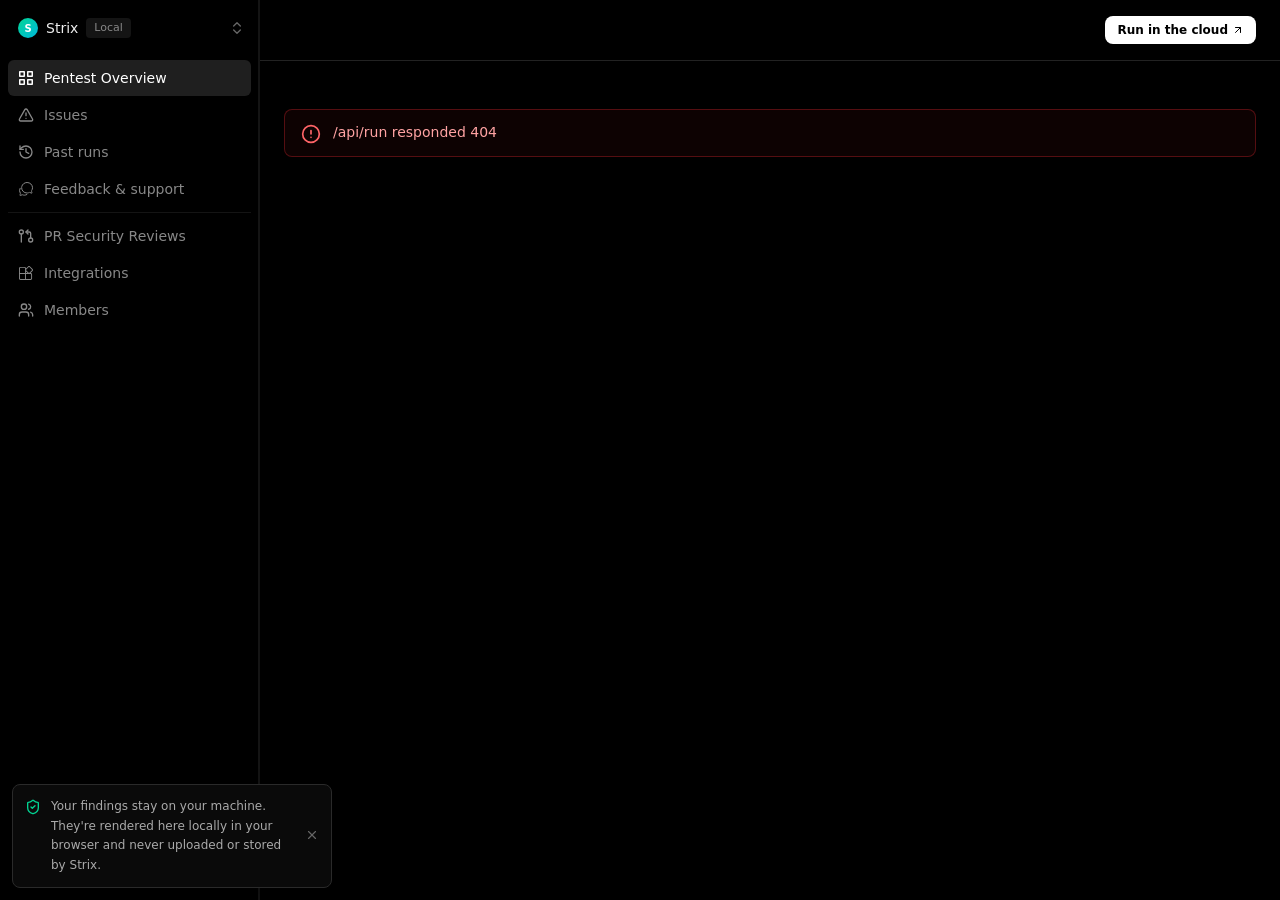
==== commit ac294541: "Merge upstream v1.7.0 into the fork Brings in the 55 upstream commits after 99c0711 and with them th" ====
--- a/strix/interface/viewer/static/index.html
+++ b/strix/interface/viewer/static/index.html
@@ -6,8 +6,8 @@
     <meta name="viewport" content="width=device-width, initial-scale=1.0" />
     <meta name="color-scheme" content="dark" />
     <title>Strix Results</title>
-    <script type="module" crossorigin src="./assets/index-uKqPSj09.js"></script>
-    <link rel="stylesheet" crossorigin href="./assets/index-DN__rVv3.css">
+    <script type="module" crossorigin src="./assets/index-BeqP0iD6.js"></script>
+    <link rel="stylesheet" crossorigin href="./assets/index-CrLE9rrV.css">
   </head>
   <body>
     <div id="root"></div>
--- a/strix/interface/viewer/static/assets/index-CrLE9rrV.css
+++ b/strix/interface/viewer/static/assets/index-CrLE9rrV.css
@@ -0,0 +1,10 @@
+pre code.hljs{display:block;overflow-x:auto;padding:1em}code.hljs{padding:3px 5px}/*!
+  Theme: GitHub Dark
+  Description: Dark theme as seen on github.com
+  Author: github.com
+  Maintainer: @Hirse
+  Updated: 2021-05-15
+
+  Outdated base version: https://github.com/primer/github-syntax-dark
+  Current colors taken from GitHub's CSS
+*/.hljs{color:#c9d1d9;background:#0d1117}.hljs-doctag,.hljs-keyword,.hljs-meta .hljs-keyword,.hljs-template-tag,.hljs-template-variable,.hljs-type,.hljs-variable.language_{color:#ff7b72}.hljs-title,.hljs-title.class_,.hljs-title.class_.inherited__,.hljs-title.function_{color:#d2a8ff}.hljs-attr,.hljs-attribute,.hljs-literal,.hljs-meta,.hljs-number,.hljs-operator,.hljs-variable,.hljs-selector-attr,.hljs-selector-class,.hljs-selector-id{color:#79c0ff}.hljs-regexp,.hljs-string,.hljs-meta .hljs-string{color:#a5d6ff}.hljs-built_in,.hljs-symbol{color:#ffa657}.hljs-comment,.hljs-code,.hljs-formula{color:#8b949e}.hljs-name,.hljs-quote,.hljs-selector-tag,.hljs-selector-pseudo{color:#7ee787}.hljs-subst{color:#c9d1d9}.hljs-section{color:#1f6feb;font-weight:700}.hljs-bullet{color:#f2cc60}.hljs-emphasis{color:#c9d1d9;font-style:italic}.hljs-strong{color:#c9d1d9;font-weight:700}.hljs-addition{color:#aff5b4;background-color:#033a16}.hljs-deletion{color:#ffdcd7;background-color:#67060c}.react-flow{direction:ltr;--xy-edge-stroke-default: #b1b1b7;--xy-edge-stroke-width-default: 1;--xy-edge-stroke-selected-default: #555;--xy-connectionline-stroke-default: #b1b1b7;--xy-connectionline-stroke-width-default: 1;--xy-attribution-background-color-default: rgba(255, 255, 255, .5);--xy-minimap-background-color-default: #fff;--xy-minimap-mask-background-color-default: rgba(240, 240, 240, .6);--xy-minimap-mask-stroke-color-default: transparent;--xy-minimap-mask-stroke-width-default: 1;--xy-minimap-node-background-color-default: #e2e2e2;--xy-minimap-node-stroke-color-default: transparent;--xy-minimap-node-stroke-width-default: 2;--xy-background-color-default: transparent;--xy-background-pattern-dots-color-default: #91919a;--xy-background-pattern-lines-color-default: #eee;--xy-background-pattern-cross-color-default: #e2e2e2;background-color:var(--xy-background-color, var(--xy-background-color-default));--xy-node-color-default: inherit;--xy-node-border-default: 1px solid #1a192b;--xy-node-background-color-default: #fff;--xy-node-group-background-color-default: rgba(240, 240, 240, .25);--xy-node-boxshadow-hover-default: 0 1px 4px 1px rgba(0, 0, 0, .08);--xy-node-boxshadow-selected-default: 0 0 0 .5px #1a192b;--xy-node-border-radius-default: 3px;--xy-handle-background-color-default: #1a192b;--xy-handle-border-color-default: #fff;--xy-selection-background-color-default: rgba(0, 89, 220, .08);--xy-selection-border-default: 1px dotted rgba(0, 89, 220, .8);--xy-controls-button-background-color-default: #fefefe;--xy-controls-button-background-color-hover-default: #f4f4f4;--xy-controls-button-color-default: inherit;--xy-controls-button-color-hover-default: inherit;--xy-controls-button-border-color-default: #eee;--xy-controls-box-shadow-default: 0 0 2px 1px rgba(0, 0, 0, .08);--xy-edge-label-background-color-default: #ffffff;--xy-edge-label-color-default: inherit;--xy-resize-background-color-default: #3367d9}.react-flow.dark{--xy-edge-stroke-default: #3e3e3e;--xy-edge-stroke-width-default: 1;--xy-edge-stroke-selected-default: #727272;--xy-connectionline-stroke-default: #b1b1b7;--xy-connectionline-stroke-width-default: 1;--xy-attribution-background-color-default: rgba(150, 150, 150, .25);--xy-minimap-background-color-default: #141414;--xy-minimap-mask-background-color-default: rgba(60, 60, 60, .6);--xy-minimap-mask-stroke-color-default: transparent;--xy-minimap-mask-stroke-width-default: 1;--xy-minimap-node-background-color-default: #2b2b2b;--xy-minimap-node-stroke-color-default: transparent;--xy-minimap-node-stroke-width-default: 2;--xy-background-color-default: #141414;--xy-background-pattern-dots-color-default: #555;--xy-background-pattern-lines-color-default: #333;--xy-background-pattern-cross-color-default: #333;--xy-node-color-default: #f8f8f8;--xy-node-border-default: 1px solid #3c3c3c;--xy-node-background-color-default: #1e1e1e;--xy-node-group-background-color-default: rgba(240, 240, 240, .25);--xy-node-boxshadow-hover-default: 0 1px 4px 1px rgba(255, 255, 255, .08);--xy-node-boxshadow-selected-default: 0 0 0 .5px #999;--xy-handle-background-color-default: #bebebe;--xy-handle-border-color-default: #1e1e1e;--xy-selection-background-color-default: rgba(200, 200, 220, .08);--xy-selection-border-default: 1px dotted rgba(200, 200, 220, .8);--xy-controls-button-background-color-default: #2b2b2b;--xy-controls-button-background-color-hover-default: #3e3e3e;--xy-controls-button-color-default: #f8f8f8;--xy-controls-button-color-hover-default: #fff;--xy-controls-button-border-color-default: #5b5b5b;--xy-controls-box-shadow-default: 0 0 2px 1px rgba(0, 0, 0, .08);--xy-edge-label-background-color-default: #141414;--xy-edge-label-color-default: #f8f8f8}.react-flow__background{background-color:var(--xy-background-color-props, var(--xy-background-color, var(--xy-background-color-default)));pointer-events:none;z-index:-1}.react-flow__container{position:absolute;width:100%;height:100%;top:0;left:0}.react-flow__pane{z-index:1;touch-action:none}.react-flow__pane.draggable{cursor:grab}.react-flow__pane.dragging{cursor:grabbing}.react-flow__pane.selection{cursor:pointer}.react-flow__viewport{transform-origin:0 0;z-index:2;pointer-events:none}.react-flow__renderer{z-index:4}.react-flow__selection{z-index:6}.react-flow__nodesselection-rect:focus,.react-flow__nodesselection-rect:focus-visible{outline:none}.react-flow__edge-path{stroke:var(--xy-edge-stroke, var(--xy-edge-stroke-default));stroke-width:var(--xy-edge-stroke-width, var(--xy-edge-stroke-width-default));fill:none}.react-flow__connection-path{stroke:var(--xy-connectionline-stroke, var(--xy-connectionline-stroke-default));stroke-width:var(--xy-connectionline-stroke-width, var(--xy-connectionline-stroke-width-default));fill:none}.react-flow .react-flow__edges{position:absolute}.react-flow .react-flow__edges svg{overflow:visible;position:absolute;pointer-events:none}.react-flow__edge{pointer-events:visibleStroke}.react-flow__edge.selectable{cursor:pointer}.react-flow__edge.animated path{stroke-dasharray:5;animation:dashdraw .5s linear infinite}.react-flow__edge.animated path.react-flow__edge-interaction{stroke-dasharray:none;animation:none}.react-flow__edge.inactive{pointer-events:none}.react-flow__edge.selected,.react-flow__edge:focus,.react-flow__edge:focus-visible{outline:none}.react-flow__edge.selected .react-flow__edge-path,.react-flow__edge.selectable:focus .react-flow__edge-path,.react-flow__edge.selectable:focus-visible .react-flow__edge-path{stroke:var(--xy-edge-stroke-selected, var(--xy-edge-stroke-selected-default))}.react-flow__edge-textwrapper{pointer-events:all}.react-flow__edge .react-flow__edge-text{pointer-events:none;-webkit-user-select:none;-moz-user-select:none;user-select:none}.react-flow__arrowhead polyline{stroke:var(--xy-edge-stroke, var(--xy-edge-stroke-default))}.react-flow__arrowhead polyline.arrowclosed{fill:var(--xy-edge-stroke, var(--xy-edge-stroke-default))}.react-flow__connection{pointer-events:none}.react-flow__connection .animated{stroke-dasharray:5;animation:dashdraw .5s linear infinite}svg.react-flow__connectionline{z-index:1001;overflow:visible;position:absolute}.react-flow__nodes{pointer-events:none;transform-origin:0 0}.react-flow__node{position:absolute;-webkit-user-select:none;-moz-user-select:none;user-select:none;pointer-events:all;transform-origin:0 0;box-sizing:border-box;cursor:default}.react-flow__node.selectable{cursor:pointer}.react-flow__node.draggable{cursor:grab;pointer-events:all}.react-flow__node.draggable.dragging{cursor:grabbing}.react-flow__nodesselection{z-index:3;transform-origin:left top;pointer-events:none}.react-flow__nodesselection-rect{position:absolute;pointer-events:all;cursor:grab}.react-flow__handle{position:absolute;pointer-events:none;min-width:5px;min-height:5px;width:6px;height:6px;background-color:var(--xy-handle-background-color, var(--xy-handle-background-color-default));border:1px solid var(--xy-handle-border-color, var(--xy-handle-border-color-default));border-radius:100%}.react-flow__handle.connectingfrom{pointer-events:all}.react-flow__handle.connectionindicator{pointer-events:all;cursor:crosshair}.react-flow__handle-bottom{top:auto;left:50%;bottom:0;transform:translate(-50%,50%)}.react-flow__handle-top{top:0;left:50%;transform:translate(-50%,-50%)}.react-flow__handle-left{top:50%;left:0;transform:translate(-50%,-50%)}.react-flow__handle-right{top:50%;right:0;transform:translate(50%,-50%)}.react-flow__edgeupdater{cursor:move;pointer-events:all}.react-flow__pane.selection .react-flow__panel{pointer-events:none}.react-flow__panel{position:absolute;z-index:5;margin:15px}.react-flow__panel.top{top:0}.react-flow__panel.bottom{bottom:0}.react-flow__panel.top.center,.react-flow__panel.bottom.center{left:50%;transform:translate(-15px) translate(-50%)}.react-flow__panel.left{left:0}.react-flow__panel.right{right:0}.react-flow__panel.left.center,.react-flow__panel.right.center{top:50%;transform:translateY(-15px) translateY(-50%)}.react-flow__attribution{font-size:10px;background:var(--xy-attribution-background-color, var(--xy-attribution-background-color-default));padding:2px 3px;margin:0}.react-flow__attribution a{text-decoration:none;color:#999}@keyframes dashdraw{0%{stroke-dashoffset:10}}.react-flow__edgelabel-renderer{position:absolute;width:100%;height:100%;pointer-events:none;-webkit-user-select:none;-moz-user-select:none;user-select:none;left:0;top:0}.react-flow__viewport-portal{position:absolute;width:100%;height:100%;left:0;top:0;-webkit-user-select:none;-moz-user-select:none;user-select:none}.react-flow__minimap{background:var( --xy-minimap-background-color-props, var(--xy-minimap-background-color, var(--xy-minimap-background-color-default)) )}.react-flow__minimap-svg{display:block}.react-flow__minimap-mask{fill:var( --xy-minimap-mask-background-color-props, var(--xy-minimap-mask-background-color, var(--xy-minimap-mask-background-color-default)) );stroke:var( --xy-minimap-mask-stroke-color-props, var(--xy-minimap-mask-stroke-color, var(--xy-minimap-mask-stroke-color-default)) );stroke-width:var( --xy-minimap-mask-stroke-width-props, var(--xy-minimap-mask-stroke-width, var(--xy-minimap-mask-stroke-width-default)) )}.react-flow__minimap-node{fill:var( --xy-minimap-node-background-color-props, var(--xy-minimap-node-background-color, var(--xy-minimap-node-background-color-default)) );stroke:var( --xy-minimap-node-stroke-color-props, var(--xy-minimap-node-stroke-color, var(--xy-minimap-node-stroke-color-default)) );stroke-width:var( --xy-minimap-node-stroke-width-props, var(--xy-minimap-node-stroke-width, var(--xy-minimap-node-stroke-width-default)) )}.react-flow__background-pattern.dots{fill:var( --xy-background-pattern-color-props, var(--xy-background-pattern-color, var(--xy-background-pattern-dots-color-default)) )}.react-flow__background-pattern.lines{stroke:var( --xy-background-pattern-color-props, var(--xy-background-pattern-color, var(--xy-background-pattern-lines-color-default)) )}.react-flow__background-pattern.cross{stroke:var( --xy-background-pattern-color-props, var(--xy-background-pattern-color, var(--xy-background-pattern-cross-color-default)) )}.react-flow__controls{display:flex;flex-direction:column;box-shadow:var(--xy-controls-box-shadow, var(--xy-controls-box-shadow-default))}.react-flow__controls.horizontal{flex-direction:row}.react-flow__controls-button{display:flex;justify-content:center;align-items:center;height:26px;width:26px;padding:4px;border:none;background:var(--xy-controls-button-background-color, var(--xy-controls-button-background-color-default));border-bottom:1px solid var( --xy-controls-button-border-color-props, var(--xy-controls-button-border-color, var(--xy-controls-button-border-color-default)) );color:var( --xy-controls-button-color-props, var(--xy-controls-button-color, var(--xy-controls-button-color-default)) );cursor:pointer;-webkit-user-select:none;-moz-user-select:none;user-select:none}.react-flow__controls-button svg{width:100%;max-width:12px;max-height:12px;fill:currentColor}.react-flow__edge.updating .react-flow__edge-path{stroke:#777}.react-flow__edge-text{font-size:10px}.react-flow__node.selectable:focus,.react-flow__node.selectable:focus-visible{outline:none}.react-flow__node-input,.react-flow__node-default,.react-flow__node-output,.react-flow__node-group{padding:10px;border-radius:var(--xy-node-border-radius, var(--xy-node-border-radius-default));width:150px;font-size:12px;color:var(--xy-node-color, var(--xy-node-color-default));text-align:center;border:var(--xy-node-border, var(--xy-node-border-default));background-color:var(--xy-node-background-color, var(--xy-node-background-color-default))}.react-flow__node-input.selectable:hover,.react-flow__node-default.selectable:hover,.react-flow__node-output.selectable:hover,.react-flow__node-group.selectable:hover{box-shadow:var(--xy-node-boxshadow-hover, var(--xy-node-boxshadow-hover-default))}.react-flow__node-input.selectable.selected,.react-flow__node-input.selectable:focus,.react-flow__node-input.selectable:focus-visible,.react-flow__node-default.selectable.selected,.react-flow__node-default.selectable:focus,.react-flow__node-default.selectable:focus-visible,.react-flow__node-output.selectable.selected,.react-flow__node-output.selectable:focus,.react-flow__node-output.selectable:focus-visible,.react-flow__node-group.selectable.selected,.react-flow__node-group.selectable:focus,.react-flow__node-group.selectable:focus-visible{box-shadow:var(--xy-node-boxshadow-selected, var(--xy-node-boxshadow-selected-default))}.react-flow__node-group{background-color:var(--xy-node-group-background-color, var(--xy-node-group-background-color-default))}.react-flow__nodesselection-rect,.react-flow__selection{background:var(--xy-selection-background-color, var(--xy-selection-background-color-default));border:var(--xy-selection-border, var(--xy-selection-border-default))}.react-flow__nodesselection-rect:focus,.react-flow__nodesselection-rect:focus-visible,.react-flow__selection:focus,.react-flow__selection:focus-visible{outline:none}.react-flow__controls-button:hover{background:var( --xy-controls-button-background-color-hover-props, var(--xy-controls-button-background-color-hover, var(--xy-controls-button-background-color-hover-default)) );color:var( --xy-controls-button-color-hover-props, var(--xy-controls-button-color-hover, var(--xy-controls-button-color-hover-default)) )}.react-flow__controls-button:disabled{pointer-events:none}.react-flow__controls-button:disabled svg{fill-opacity:.4}.react-flow__controls-button:last-child{border-bottom:none}.react-flow__controls.horizontal .react-flow__controls-button{border-bottom:none;border-right:1px solid var( --xy-controls-button-border-color-props, var(--xy-controls-button-border-color, var(--xy-controls-button-border-color-default)) )}.react-flow__controls.horizontal .react-flow__controls-button:last-child{border-right:none}.react-flow__resize-control{position:absolute}.react-flow__resize-control.left,.react-flow__resize-control.right{cursor:ew-resize}.react-flow__resize-control.top,.react-flow__resize-control.bottom{cursor:ns-resize}.react-flow__resize-control.top.left,.react-flow__resize-control.bottom.right{cursor:nwse-resize}.react-flow__resize-control.bottom.left,.react-flow__resize-control.top.right{cursor:nesw-resize}.react-flow__resize-control.handle{width:5px;height:5px;border:1px solid #fff;border-radius:1px;background-color:var(--xy-resize-background-color, var(--xy-resize-background-color-default));translate:-50% -50%}.react-flow__resize-control.handle.left{left:0;top:50%}.react-flow__resize-control.handle.right{left:100%;top:50%}.react-flow__resize-control.handle.top{left:50%;top:0}.react-flow__resize-control.handle.bottom{left:50%;top:100%}.react-flow__resize-control.handle.top.left,.react-flow__resize-control.handle.bottom.left{left:0}.react-flow__resize-control.handle.top.right,.react-flow__resize-control.handle.bottom.right{left:100%}.react-flow__resize-control.line{border-color:var(--xy-resize-background-color, var(--xy-resize-background-color-default));border-width:0;border-style:solid}.react-flow__resize-control.line.left,.react-flow__resize-control.line.right{width:1px;transform:translate(-50%);top:0;height:100%}.react-flow__resize-control.line.left{left:0;border-left-width:1px}.react-flow__resize-control.line.right{left:100%;border-right-width:1px}.react-flow__resize-control.line.top,.react-flow__resize-control.line.bottom{height:1px;transform:translateY(-50%);left:0;width:100%}.react-flow__resize-control.line.top{top:0;border-top-width:1px}.react-flow__resize-control.line.bottom{border-bottom-width:1px;top:100%}.react-flow__edge-textbg{fill:var(--xy-edge-label-background-color, var(--xy-edge-label-background-color-default))}.react-flow__edge-text{fill:var(--xy-edge-label-color, var(--xy-edge-label-color-default))}/*! tailwindcss v4.3.3 | MIT License | https://tailwindcss.com */@layer properties{@supports (((-webkit-hyphens:none)) and (not (margin-trim:inline))) or ((-moz-orient:inline) and (not (color:rgb(from red r g b)))){*,:before,:after,::backdrop{--tw-translate-x:0;--tw-translate-y:0;--tw-translate-z:0;--tw-space-y-reverse:0;--tw-divide-y-reverse:0;--tw-border-style:solid;--tw-gradient-position:initial;--tw-gradient-from:#0000;--tw-gradient-via:#0000;--tw-gradient-to:#0000;--tw-gradient-stops:initial;--tw-gradient-via-stops:initial;--tw-gradient-from-position:0%;--tw-gradient-via-position:50%;--tw-gradient-to-position:100%;--tw-leading:initial;--tw-font-weight:initial;--tw-tracking:initial;--tw-ordinal:initial;--tw-slashed-zero:initial;--tw-numeric-figure:initial;--tw-numeric-spacing:initial;--tw-numeric-fraction:initial;--tw-shadow:0 0 #0000;--tw-shadow-color:initial;--tw-shadow-alpha:100%;--tw-inset-shadow:0 0 #0000;--tw-inset-shadow-color:initial;--tw-inset-shadow-alpha:100%;--tw-ring-color:initial;--tw-ring-shadow:0 0 #0000;--tw-inset-ring-color:initial;--tw-inset-ring-shadow:0 0 #0000;--tw-ring-inset:initial;--tw-ring-offset-width:0px;--tw-ring-offset-color:#fff;--tw-ring-offset-shadow:0 0 #0000;--tw-blur:initial;--tw-brightness:initial;--tw-contrast:initial;--tw-grayscale:initial;--tw-hue-rotate:initial;--tw-invert:initial;--tw-opacity:initial;--tw-saturate:initial;--tw-sepia:initial;--tw-drop-shadow:initial;--tw-drop-shadow-color:initial;--tw-drop-shadow-alpha:100%;--tw-drop-shadow-size:initial;--tw-duration:initial;--tw-ease:initial}}}@layer theme{:root,:host{--color-red-300:oklch(80.8% .114 19.571);--color-red-400:oklch(70.4% .191 22.216);--color-red-500:oklch(63.7% .237 25.331);--color-orange-400:oklch(75% .183 55.934);--color-orange-500:oklch(70.5% .213 47.604);--color-amber-400:oklch(82.8% .189 84.429);--color-yellow-400:oklch(85.2% .199 91.936);--color-yellow-500:oklch(79.5% .184 86.047);--color-emerald-200:oklch(90.5% .093 164.15);--color-emerald-400:oklch(76.5% .177 163.223);--color-emerald-500:oklch(69.6% .17 162.48);--color-teal-300:oklch(85.5% .138 181.071);--color-teal-400:oklch(77.7% .152 181.912);--color-cyan-400:oklch(78.9% .154 211.53);--color-cyan-500:oklch(71.5% .143 215.221);--color-sky-400:oklch(74.6% .16 232.661);--color-blue-400:oklch(70.7% .165 254.624);--color-blue-500:oklch(62.3% .214 259.815);--color-purple-400:oklch(71.4% .203 305.504);--color-purple-500:oklch(62.7% .265 303.9);--color-gray-400:oklch(70.7% .022 261.325);--color-gray-500:oklch(55.1% .027 264.364);--color-neutral-200:oklch(92.2% 0 none);--color-black:#000;--color-white:#fff;--spacing:.25rem;--container-xs:20rem;--container-sm:24rem;--container-md:28rem;--container-xl:36rem;--container-6xl:72rem;--text-xs:.75rem;--text-xs--line-height:calc(1 / .75);--text-sm:.875rem;--text-sm--line-height:calc(1.25 / .875);--text-base:1rem;--text-base--line-height: 1.5 ;--text-lg:1.125rem;--text-lg--line-height:calc(1.75 / 1.125);--text-xl:1.25rem;--text-xl--line-height:calc(1.75 / 1.25);--text-2xl:1.5rem;--text-2xl--line-height:calc(2 / 1.5);--font-weight-medium:500;--font-weight-semibold:600;--font-weight-bold:700;--tracking-tight:-.025em;--tracking-wide:.025em;--tracking-wider:.05em;--leading-snug:1.375;--leading-relaxed:1.625;--radius-md:.375rem;--radius-lg:.5rem;--radius-xl:.75rem;--radius-2xl:1rem;--ease-out:cubic-bezier(0, 0, .2, 1);--animate-spin:spin 1s linear infinite;--animate-ping:ping 1s cubic-bezier(0, 0, .2, 1) infinite;--animate-pulse:pulse 2s cubic-bezier(.4, 0, .6, 1) infinite;--default-transition-duration:.15s;--default-transition-timing-function:cubic-bezier(.4, 0, .2, 1);--default-font-family:var(--font-geist-sans);--default-mono-font-family:var(--font-geist-mono)}}@layer base{*,:after,:before,::backdrop{box-sizing:border-box;border:0 solid;margin:0;padding:0}::file-selector-button{box-sizing:border-box;border:0 solid;margin:0;padding:0}html,:host{-webkit-text-size-adjust:100%;-moz-tab-size:4;tab-size:4;line-height:1.5;font-family:var(--default-font-family,-apple-system, BlinkMacSystemFont, "Segoe UI", Roboto, "Helvetica Neue", "Noto Sans", Arial, sans-serif, "Apple Color Emoji", "Segoe UI Emoji", "Segoe UI Symbol", "Noto Color Emoji");font-feature-settings:var(--default-font-feature-settings,normal);font-variation-settings:var(--default-font-variation-settings,normal);-webkit-tap-highlight-color:transparent}hr{height:0;color:inherit;border-top-width:1px}abbr:where([title]){-webkit-text-decoration:underline dotted;text-decoration:underline dotted}h1,h2,h3,h4,h5,h6{font-size:inherit;font-weight:inherit}a{color:inherit;-webkit-text-decoration:inherit;text-decoration:inherit}b,strong{font-weight:bolder}code,kbd,samp,pre{font-family:var(--default-mono-font-family,ui-monospace, SFMono-Regular, Menlo, Monaco, Consolas, "Liberation Mono", "Courier New", monospace);font-feature-settings:var(--default-mono-font-feature-settings,normal);font-variation-settings:var(--default-mono-font-variation-settings,normal);font-size:1em}small{font-size:80%}sub,sup{vertical-align:baseline;font-size:75%;line-height:0;position:relative}sub{bottom:-.25em}sup{top:-.5em}table{text-indent:0;border-color:inherit;border-collapse:collapse}:-moz-focusring:where(:not(iframe)){outline:auto}progress{vertical-align:baseline}summary{display:list-item}ol,ul,menu{list-style:none}img,svg,video,canvas,audio,iframe,embed,object{vertical-align:middle;display:block}img,video{max-width:100%;height:auto}button,input,select,optgroup,textarea{font:inherit;font-feature-settings:inherit;font-variation-settings:inherit;letter-spacing:inherit;color:inherit;opacity:1;background-color:#0000;border-radius:0}::file-selector-button{font:inherit;font-feature-settings:inherit;font-variation-settings:inherit;letter-spacing:inherit;color:inherit;opacity:1;background-color:#0000;border-radius:0}:where(select:is([multiple],[size])) optgroup{font-weight:bolder}:where(select:is([multiple],[size])) optgroup option{padding-inline-start:20px}::file-selector-button{margin-inline-end:4px}::placeholder{opacity:1}@supports (not ((-webkit-appearance:-apple-pay-button))) or (contain-intrinsic-size:1px){::placeholder{color:currentColor}@supports (color:color-mix(in lab,red,red)){::placeholder{color:color-mix(in oklab,currentcolor 50%,transparent)}}}textarea{resize:vertical}::-webkit-search-decoration{-webkit-appearance:none}::-webkit-date-and-time-value{min-height:1lh;text-align:inherit}::-webkit-datetime-edit{display:inline-flex}::-webkit-datetime-edit-fields-wrapper{padding:0}::-webkit-datetime-edit{padding-block:0}::-webkit-datetime-edit-year-field{padding-block:0}::-webkit-datetime-edit-month-field{padding-block:0}::-webkit-datetime-edit-day-field{padding-block:0}::-webkit-datetime-edit-hour-field{padding-block:0}::-webkit-datetime-edit-minute-field{padding-block:0}::-webkit-datetime-edit-second-field{padding-block:0}::-webkit-datetime-edit-millisecond-field{padding-block:0}::-webkit-datetime-edit-meridiem-field{padding-block:0}::-webkit-calendar-picker-indicator{line-height:1}:-moz-ui-invalid{box-shadow:none}button,input:where([type=button],[type=reset],[type=submit]){-webkit-appearance:button;-moz-appearance:button;appearance:button}::file-selector-button{-webkit-appearance:button;-moz-appearance:button;appearance:button}::-webkit-inner-spin-button{height:auto}::-webkit-outer-spin-button{height:auto}[hidden]:where(:not([hidden=until-found])){display:none!important}}@layer components;@layer utilities{.pointer-events-none{pointer-events:none}.collapse{visibility:collapse}.visible{visibility:visible}.absolute{position:absolute}.fixed{position:fixed}.relative{position:relative}.static{position:static}.sticky{position:sticky}.inset-0{top:0;right:0;bottom:0;left:0}.inset-x-0{inset-inline:0}.top-0{top:0}.top-2{top:calc(var(--spacing) * 2)}.top-4{top:calc(var(--spacing) * 4)}.right-0{right:0}.right-2{right:calc(var(--spacing) * 2)}.right-4{right:calc(var(--spacing) * 4)}.bottom-0{bottom:0}.bottom-3{bottom:calc(var(--spacing) * 3)}.bottom-full{bottom:100%}.left-0{left:0}.left-1\/2{left:50%}.left-2{left:calc(var(--spacing) * 2)}.left-3{left:calc(var(--spacing) * 3)}.z-10{z-index:10}.z-20{z-index:20}.z-30{z-index:30}.z-40{z-index:40}.z-50{z-index:50}.z-\[60\]{z-index:60}.-mx-2{margin-inline:calc(var(--spacing) * -2)}.mx-0{margin-inline:0}.mx-auto{margin-inline:auto}.my-1{margin-block:var(--spacing)}.my-4{margin-block:calc(var(--spacing) * 4)}.-mt-0\.5{margin-top:calc(var(--spacing) * -.5)}.mt-0{margin-top:0}.mt-0\.5{margin-top:calc(var(--spacing) * .5)}.mt-1{margin-top:var(--spacing)}.mt-1\.5{margin-top:calc(var(--spacing) * 1.5)}.mt-2{margin-top:calc(var(--spacing) * 2)}.mt-3{margin-top:calc(var(--spacing) * 3)}.mt-4{margin-top:calc(var(--spacing) * 4)}.mt-5{margin-top:calc(var(--spacing) * 5)}.mt-10{margin-top:calc(var(--spacing) * 10)}.mt-\[1px\]{margin-top:1px}.mt-\[2px\]{margin-top:2px}.-mr-0\.5{margin-right:calc(var(--spacing) * -.5)}.mr-1{margin-right:var(--spacing)}.mr-2{margin-right:calc(var(--spacing) * 2)}.mb-1{margin-bottom:var(--spacing)}.mb-1\.5{margin-bottom:calc(var(--spacing) * 1.5)}.mb-2{margin-bottom:calc(var(--spacing) * 2)}.mb-2\.5{margin-bottom:calc(var(--spacing) * 2.5)}.mb-3{margin-bottom:calc(var(--spacing) * 3)}.mb-4{margin-bottom:calc(var(--spacing) * 4)}.ml-0\.5{margin-left:calc(var(--spacing) * .5)}.ml-1{margin-left:var(--spacing)}.ml-1\.5{margin-left:calc(var(--spacing) * 1.5)}.ml-2{margin-left:calc(var(--spacing) * 2)}.ml-3{margin-left:calc(var(--spacing) * 3)}.ml-auto{margin-left:auto}.line-clamp-3{-webkit-line-clamp:3;-webkit-box-orient:vertical;display:-webkit-box;overflow:hidden}.block{display:block}.flex{display:flex}.grid{display:grid}.hidden{display:none}.inline{display:inline}.inline-flex{display:inline-flex}.\!h-1\.5{height:calc(var(--spacing) * 1.5)!important}.h-0\.5{height:calc(var(--spacing) * .5)}.h-1\.5{height:calc(var(--spacing) * 1.5)}.h-2{height:calc(var(--spacing) * 2)}.h-2\.5{height:calc(var(--spacing) * 2.5)}.h-3{height:calc(var(--spacing) * 3)}.h-3\.5{height:calc(var(--spacing) * 3.5)}.h-4{height:calc(var(--spacing) * 4)}.h-5{height:calc(var(--spacing) * 5)}.h-6{height:calc(var(--spacing) * 6)}.h-7{height:calc(var(--spacing) * 7)}.h-8{height:calc(var(--spacing) * 8)}.h-9{height:calc(var(--spacing) * 9)}.h-10{height:calc(var(--spacing) * 10)}.h-11{height:calc(var(--spacing) * 11)}.h-\[30px\]{height:30px}.h-\[60vh\]{height:60vh}.h-\[72px\]{height:72px}.h-\[480px\]{height:480px}.h-full{height:100%}.h-px{height:1px}.h-screen{height:100vh}.max-h-48{max-height:calc(var(--spacing) * 48)}.max-h-96{max-height:calc(var(--spacing) * 96)}.max-h-\[160px\]{max-height:160px}.max-h-\[400px\]{max-height:400px}.max-h-\[1200px\]{max-height:1200px}.min-h-screen{min-height:100vh}.\!w-1\.5{width:calc(var(--spacing) * 1.5)!important}.w-0\.5{width:calc(var(--spacing) * .5)}.w-1{width:var(--spacing)}.w-1\.5{width:calc(var(--spacing) * 1.5)}.w-2{width:calc(var(--spacing) * 2)}.w-2\.5{width:calc(var(--spacing) * 2.5)}.w-3{width:calc(var(--spacing) * 3)}.w-3\.5{width:calc(var(--spacing) * 3.5)}.w-4{width:calc(var(--spacing) * 4)}.w-5{width:calc(var(--spacing) * 5)}.w-6{width:calc(var(--spacing) * 6)}.w-7{width:calc(var(--spacing) * 7)}.w-8{width:calc(var(--spacing) * 8)}.w-9{width:calc(var(--spacing) * 9)}.w-10{width:calc(var(--spacing) * 10)}.w-11{width:calc(var(--spacing) * 11)}.w-28{width:calc(var(--spacing) * 28)}.w-96{width:calc(var(--spacing) * 96)}.w-\[1px\]{width:1px}.w-\[30px\]{width:30px}.w-\[180px\]{width:180px}.w-\[260px\]{width:260px}.w-\[calc\(100vw-4rem\)\]{width:calc(100vw - 4rem)}.w-full{width:100%}.w-max{width:max-content}.w-px{width:1px}.max-w-6xl{max-width:var(--container-6xl)}.max-w-\[75\%\]{max-width:75%}.max-w-\[80\%\]{max-width:80%}.max-w-\[88rem\]{max-width:88rem}.max-w-\[140px\]{max-width:140px}.max-w-\[240px\]{max-width:240px}.max-w-\[260px\]{max-width:260px}.max-w-full{max-width:100%}.max-w-md{max-width:var(--container-md)}.max-w-sm{max-width:var(--container-sm)}.max-w-xl{max-width:var(--container-xl)}.max-w-xs{max-width:var(--container-xs)}.min-w-0{min-width:0}.min-w-\[80px\]{min-width:80px}.min-w-\[112px\]{min-width:112px}.min-w-\[160px\]{min-width:160px}.flex-1{flex:1}.flex-none{flex:none}.flex-shrink-0,.shrink-0{flex-shrink:0}.border-collapse{border-collapse:collapse}.origin-left{transform-origin:0}.-translate-x-1\/2{--tw-translate-x: -50% ;translate:var(--tw-translate-x) var(--tw-translate-y)}.-rotate-90{rotate:-90deg}.animate-ping{animation:var(--animate-ping)}.animate-pulse{animation:var(--animate-pulse)}.animate-spin{animation:var(--animate-spin)}.cursor-col-resize{cursor:col-resize}.cursor-pointer{cursor:pointer}.resize{resize:both}.resize-none{resize:none}.resize-y{resize:vertical}.scrollbar-thin{scrollbar-width:thin}.grid-cols-1{grid-template-columns:repeat(1,minmax(0,1fr))}.grid-cols-\[7rem_1fr\]{grid-template-columns:7rem 1fr}.flex-col{flex-direction:column}.flex-row{flex-direction:row}.flex-wrap{flex-wrap:wrap}.place-content-center{place-content:center}.items-baseline{align-items:baseline}.items-center{align-items:center}.items-start{align-items:flex-start}.items-stretch{align-items:stretch}.justify-between{justify-content:space-between}.justify-center{justify-content:center}.gap-0\.5{gap:calc(var(--spacing) * .5)}.gap-1{gap:var(--spacing)}.gap-1\.5{gap:calc(var(--spacing) * 1.5)}.gap-2{gap:calc(var(--spacing) * 2)}.gap-2\.5{gap:calc(var(--spacing) * 2.5)}.gap-3{gap:calc(var(--spacing) * 3)}.gap-4{gap:calc(var(--spacing) * 4)}.gap-5{gap:calc(var(--spacing) * 5)}.gap-6{gap:calc(var(--spacing) * 6)}.gap-8{gap:calc(var(--spacing) * 8)}.gap-10{gap:calc(var(--spacing) * 10)}.gap-px{gap:1px}:where(.space-y-0>:not(:last-child)){--tw-space-y-reverse:0;margin-block:0}:where(.space-y-0\.5>:not(:last-child)){--tw-space-y-reverse:0;margin-block-start:calc(calc(var(--spacing) * .5) * var(--tw-space-y-reverse));margin-block-end:calc(calc(var(--spacing) * .5) * calc(1 - var(--tw-space-y-reverse)))}:where(.space-y-1>:not(:last-child)){--tw-space-y-reverse:0;margin-block-start:calc(var(--spacing) * var(--tw-space-y-reverse));margin-block-end:calc(var(--spacing) * calc(1 - var(--tw-space-y-reverse)))}:where(.space-y-2>:not(:last-child)){--tw-space-y-reverse:0;margin-block-start:calc(calc(var(--spacing) * 2) * var(--tw-space-y-reverse));margin-block-end:calc(calc(var(--spacing) * 2) * calc(1 - var(--tw-space-y-reverse)))}:where(.space-y-2\.5>:not(:last-child)){--tw-space-y-reverse:0;margin-block-start:calc(calc(var(--spacing) * 2.5) * var(--tw-space-y-reverse));margin-block-end:calc(calc(var(--spacing) * 2.5) * calc(1 - var(--tw-space-y-reverse)))}:where(.space-y-3>:not(:last-child)){--tw-space-y-reverse:0;margin-block-start:calc(calc(var(--spacing) * 3) * var(--tw-space-y-reverse));margin-block-end:calc(calc(var(--spacing) * 3) * calc(1 - var(--tw-space-y-reverse)))}:where(.space-y-4>:not(:last-child)){--tw-space-y-reverse:0;margin-block-start:calc(calc(var(--spacing) * 4) * var(--tw-space-y-reverse));margin-block-end:calc(calc(var(--spacing) * 4) * calc(1 - var(--tw-space-y-reverse)))}:where(.space-y-5>:not(:last-child)){--tw-space-y-reverse:0;margin-block-start:calc(calc(var(--spacing) * 5) * var(--tw-space-y-reverse));margin-block-end:calc(calc(var(--spacing) * 5) * calc(1 - var(--tw-space-y-reverse)))}:where(.space-y-6>:not(:last-child)){--tw-space-y-reverse:0;margin-block-start:calc(calc(var(--spacing) * 6) * var(--tw-space-y-reverse));margin-block-end:calc(calc(var(--spacing) * 6) * calc(1 - var(--tw-space-y-reverse)))}:where(.space-y-8>:not(:last-child)){--tw-space-y-reverse:0;margin-block-start:calc(calc(var(--spacing) * 8) * var(--tw-space-y-reverse));margin-block-end:calc(calc(var(--spacing) * 8) * calc(1 - var(--tw-space-y-reverse)))}.gap-x-2{column-gap:calc(var(--spacing) * 2)}.gap-x-3{column-gap:calc(var(--spacing) * 3)}.gap-x-6{column-gap:calc(var(--spacing) * 6)}.gap-x-8{column-gap:calc(var(--spacing) * 8)}.gap-y-0\.5{row-gap:calc(var(--spacing) * .5)}.gap-y-1{row-gap:var(--spacing)}.gap-y-2{row-gap:calc(var(--spacing) * 2)}.gap-y-3{row-gap:calc(var(--spacing) * 3)}.gap-y-6{row-gap:calc(var(--spacing) * 6)}:where(.divide-y>:not(:last-child)){--tw-divide-y-reverse:0;border-bottom-style:var(--tw-border-style);border-top-style:var(--tw-border-style);border-top-width:calc(1px * var(--tw-divide-y-reverse));border-bottom-width:calc(1px * calc(1 - var(--tw-divide-y-reverse)))}:where(.divide-white\/\[0\.04\]>:not(:last-child)){border-color:#ffffff0a}@supports (color:color-mix(in lab,red,red)){:where(.divide-white\/\[0\.04\]>:not(:last-child)){border-color:color-mix(in oklab,var(--color-white) 4%,transparent)}}.truncate{text-overflow:ellipsis;white-space:nowrap;overflow:hidden}.overflow-auto{overflow:auto}.overflow-hidden{overflow:hidden}.overflow-x-clip{overflow-x:clip}.overflow-y-auto{overflow-y:auto}.rounded{border-radius:.25rem}.rounded-2xl{border-radius:var(--radius-2xl)}.rounded-full{border-radius:3.40282e38px}.rounded-lg{border-radius:var(--radius-lg)}.rounded-md{border-radius:var(--radius-md)}.rounded-xl{border-radius:var(--radius-xl)}.\!border-0{border-style:var(--tw-border-style)!important;border-width:0!important}.border{border-style:var(--tw-border-style);border-width:1px}.border-0{border-style:var(--tw-border-style);border-width:0}.border-2{border-style:var(--tw-border-style);border-width:2px}.border-y{border-block-style:var(--tw-border-style);border-block-width:1px}.border-t{border-top-style:var(--tw-border-style);border-top-width:1px}.border-r{border-right-style:var(--tw-border-style);border-right-width:1px}.border-b{border-bottom-style:var(--tw-border-style);border-bottom-width:1px}.\!border-none{--tw-border-style:none!important;border-style:none!important}.\!border-\[\#222\]{border-color:#222!important}.border-\[\#1a1a1a\]{border-color:#1a1a1a}.border-\[\#2a2a2a\]{border-color:#2a2a2a}.border-\[\#3a3a3a\]{border-color:#3a3a3a}.border-\[\#22c55e\]\/40{border-color:#22c55e66}.border-\[\#222\]{border-color:#222}.border-\[\#333\]{border-color:#333}.border-\[\#444\]{border-color:#444}.border-\[\#191919\]{border-color:#191919}.border-\[rgba\(255\,255\,255\,0\.08\)\]{border-color:#ffffff14}.border-blue-500\/20{border-color:#3080ff33}@supports (color:color-mix(in lab,red,red)){.border-blue-500\/20{border-color:color-mix(in oklab,var(--color-blue-500) 20%,transparent)}}.border-blue-500\/30{border-color:#3080ff4d}@supports (color:color-mix(in lab,red,red)){.border-blue-500\/30{border-color:color-mix(in oklab,var(--color-blue-500) 30%,transparent)}}.border-blue-500\/40{border-color:#3080ff66}@supports (color:color-mix(in lab,red,red)){.border-blue-500\/40{border-color:color-mix(in oklab,var(--color-blue-500) 40%,transparent)}}.border-emerald-500\/20{border-color:#00bb7f33}@supports (color:color-mix(in lab,red,red)){.border-emerald-500\/20{border-color:color-mix(in oklab,var(--color-emerald-500) 20%,transparent)}}.border-emerald-500\/25{border-color:#00bb7f40}@supports (color:color-mix(in lab,red,red)){.border-emerald-500\/25{border-color:color-mix(in oklab,var(--color-emerald-500) 25%,transparent)}}.border-emerald-500\/30{border-color:#00bb7f4d}@supports (color:color-mix(in lab,red,red)){.border-emerald-500\/30{border-color:color-mix(in oklab,var(--color-emerald-500) 30%,transparent)}}.border-gray-500\/20{border-color:#6a728233}@supports (color:color-mix(in lab,red,red)){.border-gray-500\/20{border-color:color-mix(in oklab,var(--color-gray-500) 20%,transparent)}}.border-orange-500\/20{border-color:#fe6e0033}@supports (color:color-mix(in lab,red,red)){.border-orange-500\/20{border-color:color-mix(in oklab,var(--color-orange-500) 20%,transparent)}}.border-orange-500\/30{border-color:#fe6e004d}@supports (color:color-mix(in lab,red,red)){.border-orange-500\/30{border-color:color-mix(in oklab,var(--color-orange-500) 30%,transparent)}}.border-purple-500\/20{border-color:#ac4bff33}@supports (color:color-mix(in lab,red,red)){.border-purple-500\/20{border-color:color-mix(in oklab,var(--color-purple-500) 20%,transparent)}}.border-red-500\/20{border-color:#fb2c3633}@supports (color:color-mix(in lab,red,red)){.border-red-500\/20{border-color:color-mix(in oklab,var(--color-red-500) 20%,transparent)}}.border-red-500\/25{border-color:#fb2c3640}@supports (color:color-mix(in lab,red,red)){.border-red-500\/25{border-color:color-mix(in oklab,var(--color-red-500) 25%,transparent)}}.border-red-500\/30{border-color:#fb2c364d}@supports (color:color-mix(in lab,red,red)){.border-red-500\/30{border-color:color-mix(in oklab,var(--color-red-500) 30%,transparent)}}.border-white{border-color:var(--color-white)}.border-white\/10{border-color:#ffffff1a}@supports (color:color-mix(in lab,red,red)){.border-white\/10{border-color:color-mix(in oklab,var(--color-white) 10%,transparent)}}.border-white\/30{border-color:#ffffff4d}@supports (color:color-mix(in lab,red,red)){.border-white\/30{border-color:color-mix(in oklab,var(--color-white) 30%,transparent)}}.border-white\/\[0\.06\]{border-color:#ffffff0f}@supports (color:color-mix(in lab,red,red)){.border-white\/\[0\.06\]{border-color:color-mix(in oklab,var(--color-white) 6%,transparent)}}.border-white\/\[0\.08\]{border-color:#ffffff14}@supports (color:color-mix(in lab,red,red)){.border-white\/\[0\.08\]{border-color:color-mix(in oklab,var(--color-white) 8%,transparent)}}.border-white\/\[0\.18\]{border-color:#ffffff2e}@supports (color:color-mix(in lab,red,red)){.border-white\/\[0\.18\]{border-color:color-mix(in oklab,var(--color-white) 18%,transparent)}}.border-yellow-500\/20{border-color:#edb20033}@supports (color:color-mix(in lab,red,red)){.border-yellow-500\/20{border-color:color-mix(in oklab,var(--color-yellow-500) 20%,transparent)}}.border-yellow-500\/25{border-color:#edb20040}@supports (color:color-mix(in lab,red,red)){.border-yellow-500\/25{border-color:color-mix(in oklab,var(--color-yellow-500) 25%,transparent)}}.border-yellow-500\/30{border-color:#edb2004d}@supports (color:color-mix(in lab,red,red)){.border-yellow-500\/30{border-color:color-mix(in oklab,var(--color-yellow-500) 30%,transparent)}}.border-t-white{border-top-color:var(--color-white)}.\!bg-\[\#0a0a0a\]{background-color:#0a0a0a!important}.\!bg-\[\#444\]{background-color:#444!important}.\!bg-transparent{background-color:#0000!important}.bg-\[\#0a0a0a\]{background-color:#0a0a0a}.bg-\[\#1a1a1a\]{background-color:#1a1a1a}.bg-\[\#1e1e1e\]{background-color:#1e1e1e}.bg-\[\#2a2a2a\]{background-color:#2a2a2a}.bg-\[\#22c55e\]\/10{background-color:#22c55e1a}.bg-\[\#111\]{background-color:#111}.bg-\[\#222\]{background-color:#222}.bg-\[\#555\]{background-color:#555}.bg-\[\#888\]{background-color:#888}.bg-\[\#050505\]{background-color:#050505}.bg-\[\#252525\]{background-color:#252525}.bg-\[rgba\(255\,255\,255\,0\.02\)\]{background-color:#ffffff05}.bg-\[rgba\(255\,255\,255\,0\.3\)\]{background-color:#ffffff4d}.bg-\[rgba\(255\,255\,255\,0\.04\)\]{background-color:#ffffff0a}.bg-\[rgba\(255\,255\,255\,0\.05\)\]{background-color:#ffffff0d}.bg-\[rgba\(255\,255\,255\,0\.08\)\]{background-color:#ffffff14}.bg-\[rgba\(255\,255\,255\,0\.12\)\]{background-color:#ffffff1f}.bg-black{background-color:var(--color-black)}.bg-black\/80{background-color:#000c}@supports (color:color-mix(in lab,red,red)){.bg-black\/80{background-color:color-mix(in oklab,var(--color-black) 80%,transparent)}}.bg-blue-400{background-color:var(--color-blue-400)}.bg-blue-500{background-color:var(--color-blue-500)}.bg-blue-500\/10{background-color:#3080ff1a}@supports (color:color-mix(in lab,red,red)){.bg-blue-500\/10{background-color:color-mix(in oklab,var(--color-blue-500) 10%,transparent)}}.bg-blue-500\/20{background-color:#3080ff33}@supports (color:color-mix(in lab,red,red)){.bg-blue-500\/20{background-color:color-mix(in oklab,var(--color-blue-500) 20%,transparent)}}.bg-blue-500\/\[0\.12\]{background-color:#3080ff1f}@supports (color:color-mix(in lab,red,red)){.bg-blue-500\/\[0\.12\]{background-color:color-mix(in oklab,var(--color-blue-500) 12%,transparent)}}.bg-emerald-400{background-color:var(--color-emerald-400)}.bg-emerald-500{background-color:var(--color-emerald-500)}.bg-emerald-500\/5{background-color:#00bb7f0d}@supports (color:color-mix(in lab,red,red)){.bg-emerald-500\/5{background-color:color-mix(in oklab,var(--color-emerald-500) 5%,transparent)}}.bg-emerald-500\/10{background-color:#00bb7f1a}@supports (color:color-mix(in lab,red,red)){.bg-emerald-500\/10{background-color:color-mix(in oklab,var(--color-emerald-500) 10%,transparent)}}.bg-emerald-500\/\[0\.06\]{background-color:#00bb7f0f}@supports (color:color-mix(in lab,red,red)){.bg-emerald-500\/\[0\.06\]{background-color:color-mix(in oklab,var(--color-emerald-500) 6%,transparent)}}.bg-gray-500{background-color:var(--color-gray-500)}.bg-gray-500\/10{background-color:#6a72821a}@supports (color:color-mix(in lab,red,red)){.bg-gray-500\/10{background-color:color-mix(in oklab,var(--color-gray-500) 10%,transparent)}}.bg-orange-500{background-color:var(--color-orange-500)}.bg-orange-500\/10{background-color:#fe6e001a}@supports (color:color-mix(in lab,red,red)){.bg-orange-500\/10{background-color:color-mix(in oklab,var(--color-orange-500) 10%,transparent)}}.bg-orange-500\/20{background-color:#fe6e0033}@supports (color:color-mix(in lab,red,red)){.bg-orange-500\/20{background-color:color-mix(in oklab,var(--color-orange-500) 20%,transparent)}}.bg-purple-500{background-color:var(--color-purple-500)}.bg-purple-500\/10{background-color:#ac4bff1a}@supports (color:color-mix(in lab,red,red)){.bg-purple-500\/10{background-color:color-mix(in oklab,var(--color-purple-500) 10%,transparent)}}.bg-purple-500\/\[0\.08\]{background-color:#ac4bff14}@supports (color:color-mix(in lab,red,red)){.bg-purple-500\/\[0\.08\]{background-color:color-mix(in oklab,var(--color-purple-500) 8%,transparent)}}.bg-red-400{background-color:var(--color-red-400)}.bg-red-500{background-color:var(--color-red-500)}.bg-red-500\/5{background-color:#fb2c360d}@supports (color:color-mix(in lab,red,red)){.bg-red-500\/5{background-color:color-mix(in oklab,var(--color-red-500) 5%,transparent)}}.bg-red-500\/10{background-color:#fb2c361a}@supports (color:color-mix(in lab,red,red)){.bg-red-500\/10{background-color:color-mix(in oklab,var(--color-red-500) 10%,transparent)}}.bg-red-500\/15{background-color:#fb2c3626}@supports (color:color-mix(in lab,red,red)){.bg-red-500\/15{background-color:color-mix(in oklab,var(--color-red-500) 15%,transparent)}}.bg-red-500\/20{background-color:#fb2c3633}@supports (color:color-mix(in lab,red,red)){.bg-red-500\/20{background-color:color-mix(in oklab,var(--color-red-500) 20%,transparent)}}.bg-red-500\/\[0\.12\]{background-color:#fb2c361f}@supports (color:color-mix(in lab,red,red)){.bg-red-500\/\[0\.12\]{background-color:color-mix(in oklab,var(--color-red-500) 12%,transparent)}}.bg-transparent{background-color:#0000}.bg-white{background-color:var(--color-white)}.bg-white\/8{background-color:#ffffff14}@supports (color:color-mix(in lab,red,red)){.bg-white\/8{background-color:color-mix(in oklab,var(--color-white) 8%,transparent)}}.bg-white\/60{background-color:#fff9}@supports (color:color-mix(in lab,red,red)){.bg-white\/60{background-color:color-mix(in oklab,var(--color-white) 60%,transparent)}}.bg-white\/\[0\.03\]{background-color:#ffffff08}@supports (color:color-mix(in lab,red,red)){.bg-white\/\[0\.03\]{background-color:color-mix(in oklab,var(--color-white) 3%,transparent)}}.bg-white\/\[0\.08\]{background-color:#ffffff14}@supports (color:color-mix(in lab,red,red)){.bg-white\/\[0\.08\]{background-color:color-mix(in oklab,var(--color-white) 8%,transparent)}}.bg-white\/\[0\.015\]{background-color:#ffffff04}@supports (color:color-mix(in lab,red,red)){.bg-white\/\[0\.015\]{background-color:color-mix(in oklab,var(--color-white) 1.5%,transparent)}}.bg-yellow-400{background-color:var(--color-yellow-400)}.bg-yellow-500{background-color:var(--color-yellow-500)}.bg-yellow-500\/10{background-color:#edb2001a}@supports (color:color-mix(in lab,red,red)){.bg-yellow-500\/10{background-color:color-mix(in oklab,var(--color-yellow-500) 10%,transparent)}}.bg-yellow-500\/15{background-color:#edb20026}@supports (color:color-mix(in lab,red,red)){.bg-yellow-500\/15{background-color:color-mix(in oklab,var(--color-yellow-500) 15%,transparent)}}.bg-yellow-500\/20{background-color:#edb20033}@supports (color:color-mix(in lab,red,red)){.bg-yellow-500\/20{background-color:color-mix(in oklab,var(--color-yellow-500) 20%,transparent)}}.bg-gradient-to-br{--tw-gradient-position:to bottom right in oklab;background-image:linear-gradient(var(--tw-gradient-stops))}.from-emerald-400{--tw-gradient-from:var(--color-emerald-400);--tw-gradient-stops:var(--tw-gradient-via-stops,var(--tw-gradient-position), var(--tw-gradient-from) var(--tw-gradient-from-position), var(--tw-gradient-to) var(--tw-gradient-to-position))}.to-cyan-500{--tw-gradient-to:var(--color-cyan-500);--tw-gradient-stops:var(--tw-gradient-via-stops,var(--tw-gradient-position), var(--tw-gradient-from) var(--tw-gradient-from-position), var(--tw-gradient-to) var(--tw-gradient-to-position))}.object-contain{object-fit:contain}.object-cover{object-fit:cover}.p-0{padding:0}.p-0\.5{padding:calc(var(--spacing) * .5)}.p-1{padding:var(--spacing)}.p-2{padding:calc(var(--spacing) * 2)}.p-3{padding:calc(var(--spacing) * 3)}.p-3\.5{padding:calc(var(--spacing) * 3.5)}.p-4{padding:calc(var(--spacing) * 4)}.p-5{padding:calc(var(--spacing) * 5)}.p-6{padding:calc(var(--spacing) * 6)}.p-8{padding:calc(var(--spacing) * 8)}.p-10{padding:calc(var(--spacing) * 10)}.px-0{padding-inline:0}.px-1\.5{padding-inline:calc(var(--spacing) * 1.5)}.px-2{padding-inline:calc(var(--spacing) * 2)}.px-2\.5{padding-inline:calc(var(--spacing) * 2.5)}.px-3{padding-inline:calc(var(--spacing) * 3)}.px-4{padding-inline:calc(var(--spacing) * 4)}.px-5{padding-inline:calc(var(--spacing) * 5)}.py-0\.5{padding-block:calc(var(--spacing) * .5)}.py-1{padding-block:var(--spacing)}.py-1\.5{padding-block:calc(var(--spacing) * 1.5)}.py-2{padding-block:calc(var(--spacing) * 2)}.py-2\.5{padding-block:calc(var(--spacing) * 2.5)}.py-3{padding-block:calc(var(--spacing) * 3)}.py-3\.5{padding-block:calc(var(--spacing) * 3.5)}.py-4{padding-block:calc(var(--spacing) * 4)}.py-8{padding-block:calc(var(--spacing) * 8)}.pt-1{padding-top:var(--spacing)}.pt-2{padding-top:calc(var(--spacing) * 2)}.pt-4{padding-top:calc(var(--spacing) * 4)}.pt-6{padding-top:calc(var(--spacing) * 6)}.pt-10{padding-top:calc(var(--spacing) * 10)}.pt-\[5px\]{padding-top:5px}.pr-1{padding-right:var(--spacing)}.pr-1\.5{padding-right:calc(var(--spacing) * 1.5)}.pr-4{padding-right:calc(var(--spacing) * 4)}.pb-2\.5{padding-bottom:calc(var(--spacing) * 2.5)}.pb-3{padding-bottom:calc(var(--spacing) * 3)}.pb-4{padding-bottom:calc(var(--spacing) * 4)}.pb-6{padding-bottom:calc(var(--spacing) * 6)}.pb-10{padding-bottom:calc(var(--spacing) * 10)}.pl-1\.5{padding-left:calc(var(--spacing) * 1.5)}.pl-2\.5{padding-left:calc(var(--spacing) * 2.5)}.pl-4{padding-left:calc(var(--spacing) * 4)}.pl-5{padding-left:calc(var(--spacing) * 5)}.text-center{text-align:center}.text-left{text-align:left}.text-right{text-align:right}.align-top{vertical-align:top}.font-mono{font-family:var(--font-geist-mono)}.text-2xl{font-size:var(--text-2xl);line-height:var(--tw-leading,var(--text-2xl--line-height))}.text-base{font-size:var(--text-base);line-height:var(--tw-leading,var(--text-base--line-height))}.text-lg{font-size:var(--text-lg);line-height:var(--tw-leading,var(--text-lg--line-height))}.text-sm{font-size:var(--text-sm);line-height:var(--tw-leading,var(--text-sm--line-height))}.text-xl{font-size:var(--text-xl);line-height:var(--tw-leading,var(--text-xl--line-height))}.text-xs{font-size:var(--text-xs);line-height:var(--tw-leading,var(--text-xs--line-height))}.text-\[9px\]{font-size:9px}.text-\[10px\]{font-size:10px}.text-\[11px\]{font-size:11px}.text-\[12px\]{font-size:12px}.text-\[13px\]{font-size:13px}.text-\[14px\]{font-size:14px}.text-\[15px\]{font-size:15px}.text-\[16px\]{font-size:16px}.leading-6{--tw-leading:calc(var(--spacing) * 6);line-height:calc(var(--spacing) * 6)}.leading-\[22px\]{--tw-leading:22px;line-height:22px}.leading-none{--tw-leading:1;line-height:1}.leading-relaxed{--tw-leading:var(--leading-relaxed);line-height:var(--leading-relaxed)}.leading-snug{--tw-leading:var(--leading-snug);line-height:var(--leading-snug)}.font-bold{--tw-font-weight:var(--font-weight-bold);font-weight:var(--font-weight-bold)}.font-medium{--tw-font-weight:var(--font-weight-medium);font-weight:var(--font-weight-medium)}.font-semibold{--tw-font-weight:var(--font-weight-semibold);font-weight:var(--font-weight-semibold)}.tracking-\[0\.4em\]{--tw-tracking:.4em;letter-spacing:.4em}.tracking-tight{--tw-tracking:var(--tracking-tight);letter-spacing:var(--tracking-tight)}.tracking-wide{--tw-tracking:var(--tracking-wide);letter-spacing:var(--tracking-wide)}.tracking-wider{--tw-tracking:var(--tracking-wider);letter-spacing:var(--tracking-wider)}.break-words{overflow-wrap:break-word}.break-all{word-break:break-all}.whitespace-nowrap{white-space:nowrap}.whitespace-pre{white-space:pre}.whitespace-pre-wrap{white-space:pre-wrap}.text-\[\#22c55e\]{color:#22c55e}.text-\[\#333\]{color:#333}.text-\[\#444\]{color:#444}.text-\[\#555\]{color:#555}.text-\[\#666\]{color:#666}.text-\[\#777\]{color:#777}.text-\[\#888\]{color:#888}.text-\[\#999\]{color:#999}.text-\[\#aaa\]{color:#aaa}.text-\[\#bbb\]{color:#bbb}.text-\[\#ddd\]{color:#ddd}.text-\[\#e5e5e5\]{color:#e5e5e5}.text-\[\#ededed\]{color:#ededed}.text-amber-400{color:var(--color-amber-400)}.text-amber-400\/70{color:#fcbb00b3}@supports (color:color-mix(in lab,red,red)){.text-amber-400\/70{color:color-mix(in oklab,var(--color-amber-400) 70%,transparent)}}.text-amber-400\/80{color:#fcbb00cc}@supports (color:color-mix(in lab,red,red)){.text-amber-400\/80{color:color-mix(in oklab,var(--color-amber-400) 80%,transparent)}}.text-black{color:var(--color-black)}.text-blue-400{color:var(--color-blue-400)}.text-blue-400\/60{color:#54a2ff99}@supports (color:color-mix(in lab,red,red)){.text-blue-400\/60{color:color-mix(in oklab,var(--color-blue-400) 60%,transparent)}}.text-blue-400\/80{color:#54a2ffcc}@supports (color:color-mix(in lab,red,red)){.text-blue-400\/80{color:color-mix(in oklab,var(--color-blue-400) 80%,transparent)}}.text-blue-500{color:var(--color-blue-500)}.text-cyan-400{color:var(--color-cyan-400)}.text-cyan-400\/60{color:#00d2ef99}@supports (color:color-mix(in lab,red,red)){.text-cyan-400\/60{color:color-mix(in oklab,var(--color-cyan-400) 60%,transparent)}}.text-cyan-400\/80{color:#00d2efcc}@supports (color:color-mix(in lab,red,red)){.text-cyan-400\/80{color:color-mix(in oklab,var(--color-cyan-400) 80%,transparent)}}.text-emerald-200{color:var(--color-emerald-200)}.text-emerald-400{color:var(--color-emerald-400)}.text-emerald-400\/30{color:#00d2944d}@supports (color:color-mix(in lab,red,red)){.text-emerald-400\/30{color:color-mix(in oklab,var(--color-emerald-400) 30%,transparent)}}.text-emerald-400\/60{color:#00d29499}@supports (color:color-mix(in lab,red,red)){.text-emerald-400\/60{color:color-mix(in oklab,var(--color-emerald-400) 60%,transparent)}}.text-emerald-400\/70{color:#00d294b3}@supports (color:color-mix(in lab,red,red)){.text-emerald-400\/70{color:color-mix(in oklab,var(--color-emerald-400) 70%,transparent)}}.text-emerald-400\/80{color:#00d294cc}@supports (color:color-mix(in lab,red,red)){.text-emerald-400\/80{color:color-mix(in oklab,var(--color-emerald-400) 80%,transparent)}}.text-gray-400{color:var(--color-gray-400)}.text-orange-400{color:var(--color-orange-400)}.text-orange-400\/60{color:#ff8b1a99}@supports (color:color-mix(in lab,red,red)){.text-orange-400\/60{color:color-mix(in oklab,var(--color-orange-400) 60%,transparent)}}.text-orange-400\/80{color:#ff8b1acc}@supports (color:color-mix(in lab,red,red)){.text-orange-400\/80{color:color-mix(in oklab,var(--color-orange-400) 80%,transparent)}}.text-orange-500{color:var(--color-orange-500)}.text-purple-400{color:var(--color-purple-400)}.text-purple-400\/60{color:#c07eff99}@supports (color:color-mix(in lab,red,red)){.text-purple-400\/60{color:color-mix(in oklab,var(--color-purple-400) 60%,transparent)}}.text-purple-400\/70{color:#c07effb3}@supports (color:color-mix(in lab,red,red)){.text-purple-400\/70{color:color-mix(in oklab,var(--color-purple-400) 70%,transparent)}}.text-purple-400\/80{color:#c07effcc}@supports (color:color-mix(in lab,red,red)){.text-purple-400\/80{color:color-mix(in oklab,var(--color-purple-400) 80%,transparent)}}.text-red-300{color:var(--color-red-300)}.text-red-400{color:var(--color-red-400)}.text-red-400\/30{color:#ff65684d}@supports (color:color-mix(in lab,red,red)){.text-red-400\/30{color:color-mix(in oklab,var(--color-red-400) 30%,transparent)}}.text-red-400\/50{color:#ff656880}@supports (color:color-mix(in lab,red,red)){.text-red-400\/50{color:color-mix(in oklab,var(--color-red-400) 50%,transparent)}}.text-red-400\/60{color:#ff656899}@supports (color:color-mix(in lab,red,red)){.text-red-400\/60{color:color-mix(in oklab,var(--color-red-400) 60%,transparent)}}.text-red-400\/70{color:#ff6568b3}@supports (color:color-mix(in lab,red,red)){.text-red-400\/70{color:color-mix(in oklab,var(--color-red-400) 70%,transparent)}}.text-red-400\/80{color:#ff6568cc}@supports (color:color-mix(in lab,red,red)){.text-red-400\/80{color:color-mix(in oklab,var(--color-red-400) 80%,transparent)}}.text-red-500{color:var(--color-red-500)}.text-sky-400{color:var(--color-sky-400)}.text-sky-400\/80{color:#00bcfecc}@supports (color:color-mix(in lab,red,red)){.text-sky-400\/80{color:color-mix(in oklab,var(--color-sky-400) 80%,transparent)}}.text-teal-300{color:var(--color-teal-300)}.text-teal-400{color:var(--color-teal-400)}.text-teal-400\/80{color:#00d3bdcc}@supports (color:color-mix(in lab,red,red)){.text-teal-400\/80{color:color-mix(in oklab,var(--color-teal-400) 80%,transparent)}}.text-white{color:var(--color-white)}.text-white\/60{color:#fff9}@supports (color:color-mix(in lab,red,red)){.text-white\/60{color:color-mix(in oklab,var(--color-white) 60%,transparent)}}.text-white\/80{color:#fffc}@supports (color:color-mix(in lab,red,red)){.text-white\/80{color:color-mix(in oklab,var(--color-white) 80%,transparent)}}.text-yellow-400{color:var(--color-yellow-400)}.text-yellow-400\/80{color:#fac800cc}@supports (color:color-mix(in lab,red,red)){.text-yellow-400\/80{color:color-mix(in oklab,var(--color-yellow-400) 80%,transparent)}}.text-yellow-500{color:var(--color-yellow-500)}.capitalize{text-transform:capitalize}.uppercase{text-transform:uppercase}.italic{font-style:italic}.tabular-nums{--tw-numeric-spacing:tabular-nums;font-variant-numeric:var(--tw-ordinal,) var(--tw-slashed-zero,) var(--tw-numeric-figure,) var(--tw-numeric-spacing,) var(--tw-numeric-fraction,)}.line-through{text-decoration-line:line-through}.underline{text-decoration-line:underline}.underline-offset-2{text-underline-offset:2px}.opacity-0{opacity:0}.opacity-50{opacity:.5}.opacity-70{opacity:.7}.opacity-75{opacity:.75}.opacity-90{opacity:.9}.opacity-100{opacity:1}.\!shadow-none{--tw-shadow:0 0 #0000!important;box-shadow:var(--tw-inset-shadow),var(--tw-inset-ring-shadow),var(--tw-ring-offset-shadow),var(--tw-ring-shadow),var(--tw-shadow)!important}.shadow-2xl{--tw-shadow:0 25px 50px -12px var(--tw-shadow-color,#00000040);box-shadow:var(--tw-inset-shadow),var(--tw-inset-ring-shadow),var(--tw-ring-offset-shadow),var(--tw-ring-shadow),var(--tw-shadow)}.shadow-lg{--tw-shadow:0 10px 15px -3px var(--tw-shadow-color,#0000001a), 0 4px 6px -4px var(--tw-shadow-color,#0000001a);box-shadow:var(--tw-inset-shadow),var(--tw-inset-ring-shadow),var(--tw-ring-offset-shadow),var(--tw-ring-shadow),var(--tw-shadow)}.shadow-xl{--tw-shadow:0 20px 25px -5px var(--tw-shadow-color,#0000001a), 0 8px 10px -6px var(--tw-shadow-color,#0000001a);box-shadow:var(--tw-inset-shadow),var(--tw-inset-ring-shadow),var(--tw-ring-offset-shadow),var(--tw-ring-shadow),var(--tw-shadow)}.filter{filter:var(--tw-blur,) var(--tw-brightness,) var(--tw-contrast,) var(--tw-grayscale,) var(--tw-hue-rotate,) var(--tw-invert,) var(--tw-saturate,) var(--tw-sepia,) var(--tw-drop-shadow,)}.transition{transition-property:color,background-color,border-color,outline-color,text-decoration-color,fill,stroke,--tw-gradient-from,--tw-gradient-via,--tw-gradient-to,opacity,box-shadow,transform,translate,scale,rotate,filter,-webkit-backdrop-filter,backdrop-filter,display,content-visibility,overlay,pointer-events;transition-timing-function:var(--tw-ease,var(--default-transition-timing-function));transition-duration:var(--tw-duration,var(--default-transition-duration))}.transition-\[width\]{transition-property:width;transition-timing-function:var(--tw-ease,var(--default-transition-timing-function));transition-duration:var(--tw-duration,var(--default-transition-duration))}.transition-all{transition-property:all;transition-timing-function:var(--tw-ease,var(--default-transition-timing-function));transition-duration:var(--tw-duration,var(--default-transition-duration))}.transition-colors{transition-property:color,background-color,border-color,outline-color,text-decoration-color,fill,stroke,--tw-gradient-from,--tw-gradient-via,--tw-gradient-to;transition-timing-function:var(--tw-ease,var(--default-transition-timing-function));transition-duration:var(--tw-duration,var(--default-transition-duration))}.transition-opacity{transition-property:opacity;transition-timing-function:var(--tw-ease,var(--default-transition-timing-function));transition-duration:var(--tw-duration,var(--default-transition-duration))}.transition-transform{transition-property:transform,translate,scale,rotate;transition-timing-function:var(--tw-ease,var(--default-transition-timing-function));transition-duration:var(--tw-duration,var(--default-transition-duration))}.duration-100{--tw-duration:.1s;transition-duration:.1s}.duration-200{--tw-duration:.2s;transition-duration:.2s}.duration-300{--tw-duration:.3s;transition-duration:.3s}.duration-500{--tw-duration:.5s;transition-duration:.5s}.ease-out{--tw-ease:var(--ease-out);transition-timing-function:var(--ease-out)}.outline-none{--tw-outline-style:none;outline-style:none}.select-none{-webkit-user-select:none;user-select:none}.\[font-variant-ligatures\:none\]{font-variant-ligatures:none}@media(hover:hover){.group-hover\:bg-\[rgba\(255\,255\,255\,0\.2\)\]:is(:where(.group):hover *){background-color:#fff3}.group-hover\:text-\[\#aaa\]:is(:where(.group):hover *){color:#aaa}.group-hover\:text-white:is(:where(.group):hover *){color:var(--color-white)}.group-hover\:opacity-90:is(:where(.group):hover *){opacity:.9}.group-hover\/code\:opacity-100:is(:where(.group\/code):hover *){opacity:1}}.placeholder\:text-\[\#444\]::placeholder{color:#444}@media(hover:hover){.hover\:border-\[\#333\]:hover{border-color:#333}.hover\:border-\[\#444\]:hover{border-color:#444}.hover\:border-\[\#555\]:hover{border-color:#555}.hover\:border-emerald-500\/40:hover{border-color:#00bb7f66}@supports (color:color-mix(in lab,red,red)){.hover\:border-emerald-500\/40:hover{border-color:color-mix(in oklab,var(--color-emerald-500) 40%,transparent)}}.hover\:border-white\/\[0\.12\]:hover{border-color:#ffffff1f}@supports (color:color-mix(in lab,red,red)){.hover\:border-white\/\[0\.12\]:hover{border-color:color-mix(in oklab,var(--color-white) 12%,transparent)}}.hover\:border-white\/\[0\.16\]:hover{border-color:#ffffff29}@supports (color:color-mix(in lab,red,red)){.hover\:border-white\/\[0\.16\]:hover{border-color:color-mix(in oklab,var(--color-white) 16%,transparent)}}.hover\:bg-\[\#1a1a1a\]:hover{background-color:#1a1a1a}.hover\:bg-\[\#2a2a2a\]:hover{background-color:#2a2a2a}.hover\:bg-\[\#e5e5e5\]:hover{background-color:#e5e5e5}.hover\:bg-\[rgba\(255\,255\,255\,0\.06\)\]:hover{background-color:#ffffff0f}.hover\:bg-\[rgba\(255\,255\,255\,0\.08\)\]:hover{background-color:#ffffff14}.hover\:bg-\[rgba\(255\,255\,255\,0\.09\)\]:hover{background-color:#ffffff17}.hover\:bg-neutral-200:hover{background-color:var(--color-neutral-200)}.hover\:bg-white\/\[0\.06\]:hover{background-color:#ffffff0f}@supports (color:color-mix(in lab,red,red)){.hover\:bg-white\/\[0\.06\]:hover{background-color:color-mix(in oklab,var(--color-white) 6%,transparent)}}.hover\:text-\[\#888\]:hover{color:#888}.hover\:text-\[\#aaa\]:hover{color:#aaa}.hover\:text-\[\#ccc\]:hover{color:#ccc}.hover\:text-\[\#ededed\]:hover{color:#ededed}.hover\:text-red-400:hover{color:var(--color-red-400)}.hover\:text-white:hover{color:var(--color-white)}.hover\:underline:hover{text-decoration-line:underline}.hover\:opacity-90:hover{opacity:.9}.hover\:opacity-100:hover{opacity:1}}.focus\:border-\[\#444\]:focus{border-color:#444}.focus\:border-white\/50:focus{border-color:#ffffff80}@supports (color:color-mix(in lab,red,red)){.focus\:border-white\/50:focus{border-color:color-mix(in oklab,var(--color-white) 50%,transparent)}}.focus\:ring-2:focus{--tw-ring-shadow:var(--tw-ring-inset,) 0 0 0 calc(2px + var(--tw-ring-offset-width)) var(--tw-ring-color,currentcolor);box-shadow:var(--tw-inset-shadow),var(--tw-inset-ring-shadow),var(--tw-ring-offset-shadow),var(--tw-ring-shadow),var(--tw-shadow)}.focus\:ring-white\/10:focus{--tw-ring-color:#ffffff1a}@supports (color:color-mix(in lab,red,red)){.focus\:ring-white\/10:focus{--tw-ring-color:color-mix(in oklab, var(--color-white) 10%, transparent)}}.focus\:outline-none:focus{--tw-outline-style:none;outline-style:none}.focus-visible\:ring-2:focus-visible{--tw-ring-shadow:var(--tw-ring-inset,) 0 0 0 calc(2px + var(--tw-ring-offset-width)) var(--tw-ring-color,currentcolor);box-shadow:var(--tw-inset-shadow),var(--tw-inset-ring-shadow),var(--tw-ring-offset-shadow),var(--tw-ring-shadow),var(--tw-shadow)}.focus-visible\:ring-white\/20:focus-visible{--tw-ring-color:#fff3}@supports (color:color-mix(in lab,red,red)){.focus-visible\:ring-white\/20:focus-visible{--tw-ring-color:color-mix(in oklab, var(--color-white) 20%, transparent)}}.focus-visible\:outline-none:focus-visible{--tw-outline-style:none;outline-style:none}.disabled\:opacity-60:disabled{opacity:.6}@media(min-width:40rem){.sm\:rounded-lg{border-radius:var(--radius-lg)}.sm\:p-8{padding:calc(var(--spacing) * 8)}.sm\:px-6{padding-inline:calc(var(--spacing) * 6)}.sm\:py-12{padding-block:calc(var(--spacing) * 12)}}@media(min-width:48rem){.md\:grid-cols-2{grid-template-columns:repeat(2,minmax(0,1fr))}}@media(min-width:64rem){.lg\:sticky{position:sticky}.lg\:top-6{top:calc(var(--spacing) * 6)}.lg\:block{display:block}.lg\:flex{display:flex}.lg\:hidden{display:none}.lg\:max-h-\[calc\(100vh-3rem\)\]{max-height:calc(100vh - 3rem)}.lg\:grid-cols-\[1fr_340px\]{grid-template-columns:1fr 340px}.lg\:overflow-y-auto{overflow-y:auto}.lg\:border-l{border-left-style:var(--tw-border-style);border-left-width:1px}.lg\:border-\[\#2a2a2a\]{border-color:#2a2a2a}.lg\:pl-6{padding-left:calc(var(--spacing) * 6)}}.\[\&_svg\]\:h-3\.5 svg{height:calc(var(--spacing) * 3.5)}.\[\&_svg\]\:w-3\.5 svg{width:calc(var(--spacing) * 3.5)}}:root{--font-geist-sans:ui-sans-serif, system-ui, -apple-system, "Segoe UI", Roboto, Helvetica, Arial, sans-serif;--font-geist-mono:ui-monospace, SFMono-Regular, Menlo, Monaco, Consolas, "Liberation Mono", "Courier New", monospace}html,body{color:#fff;font-family:var(--font-geist-sans);background:#000}.scrollbar-thin{scrollbar-width:thin;scrollbar-color:#ffffff26 transparent}.scrollbar-thin::-webkit-scrollbar{width:6px;height:6px}.scrollbar-thin::-webkit-scrollbar-thumb{background:#ffffff26;border-radius:3px}.scrollbar-thin::-webkit-scrollbar-track{background:0 0}@keyframes page-in{0%{opacity:0;filter:blur(8px);transform:translateY(8px)}to{opacity:1;filter:blur();transform:translateY(0)}}.animate-page-in{animation:.15s ease-out page-in}@keyframes fade-in{0%{opacity:0}to{opacity:1}}.animate-fade-in{animation:.35s ease-out fade-in}@keyframes cardIn{0%{opacity:0;filter:blur(4px);transform:translateY(8px)scale(.97)}to{opacity:1;filter:blur();transform:translateY(0)scale(1)}}.animate-card-in{opacity:0;animation:.3s cubic-bezier(.16,1,.3,1) forwards cardIn}.animate-card-in:first-child{animation-delay:0s}.animate-card-in:nth-child(2){animation-delay:50ms}.animate-card-in:nth-child(3){animation-delay:.1s}.animate-card-in:nth-child(4){animation-delay:.15s}@keyframes shimmer{0%{transform:translate(-100%)}to{transform:translate(400%)}}.animate-shimmer{animation:2s infinite shimmer}@keyframes dialog-overlay-in{0%{opacity:0}to{opacity:1}}@keyframes dialog-overlay-out{0%{opacity:1}to{opacity:0}}@keyframes dialog-panel-in{0%{opacity:0;transform:scale(.95)}to{opacity:1;transform:scale(1)}}@keyframes dialog-panel-out{0%{opacity:1;transform:scale(1)}to{opacity:0;transform:scale(.95)}}.dialog-overlay[data-state=open]{animation:.2s dialog-overlay-in}.dialog-overlay[data-state=closed]{animation:.2s forwards dialog-overlay-out}.dialog-panel[data-state=open]{animation:.2s dialog-panel-in}.dialog-panel[data-state=closed]{animation:.2s forwards dialog-panel-out}.agent-modal[data-state=open]{animation:.14s dialog-overlay-in}.agent-modal[data-state=closed]{animation:.14s forwards dialog-overlay-out}@keyframes tab-in{0%{opacity:0;filter:blur(4px);transform:translateY(6px)}to{opacity:1;filter:blur();transform:translateY(0)}}.animate-tab-in{animation:.2s ease-out tab-in}.prose-markdown{color:#999;word-wrap:break-word;overflow-wrap:break-word;font-size:14px;line-height:1.7}.prose-markdown p{margin-bottom:.75em}.prose-markdown p:last-child{margin-bottom:0}.prose-markdown strong{color:#ccc;font-weight:600}.prose-markdown em{font-style:italic}.prose-markdown code{color:#ccc;font-variant-ligatures:none;background:#0a0a0a;border:1px solid #111;border-radius:4px;padding:.15em .4em;font-family:ui-monospace,SFMono-Regular,Menlo,Monaco,Consolas,monospace;font-size:.9em}.prose-markdown pre{font-variant-ligatures:none;background:0 0;border:none;border-radius:0;margin:0;padding:0}.prose-markdown pre code{color:inherit;background:0 0;border:none;padding:0;font-size:13px}.prose-markdown ul,.prose-markdown ol{margin-bottom:.75em;padding-left:1.5em}.prose-markdown ul{list-style-type:disc}.prose-markdown ol{list-style-type:decimal}.prose-markdown li{margin-bottom:.25em}.prose-markdown li>ul,.prose-markdown li>ol{margin-top:.25em;margin-bottom:.25em;padding-left:1.5em}.prose-markdown ol+ul{margin-top:-.5em;padding-left:3em}.prose-markdown h1,.prose-markdown h2,.prose-markdown h3,.prose-markdown h4,.prose-markdown h5,.prose-markdown h6{color:#ddd;margin-top:1em;margin-bottom:.5em;font-weight:600}.prose-markdown a{color:inherit;pointer-events:none;text-decoration:none}.prose-markdown blockquote{color:#777;border-left:3px solid #333;margin:.75em 0;padding-left:1em}.prose-markdown hr{border:none;border-top:1px solid #222;margin:1em 0}.prose-markdown>table{border-collapse:collapse;width:100%;margin:.75em 0}.prose-markdown>table th,.prose-markdown>table td{text-align:left;border:1px solid #333;padding:.4em .75em;font-size:13px}.prose-markdown>table th{color:#ccc;background:#1a1a1a;font-weight:600}@property --tw-translate-x{syntax:"*";inherits:false;initial-value:0}@property --tw-translate-y{syntax:"*";inherits:false;initial-value:0}@property --tw-translate-z{syntax:"*";inherits:false;initial-value:0}@property --tw-space-y-reverse{syntax:"*";inherits:false;initial-value:0}@property --tw-divide-y-reverse{syntax:"*";inherits:false;initial-value:0}@property --tw-border-style{syntax:"*";inherits:false;initial-value:solid}@property --tw-gradient-position{syntax:"*";inherits:false}@property --tw-gradient-from{syntax:"<color>";inherits:false;initial-value:#0000}@property --tw-gradient-via{syntax:"<color>";inherits:false;initial-value:#0000}@property --tw-gradient-to{syntax:"<color>";inherits:false;initial-value:#0000}@property --tw-gradient-stops{syntax:"*";inherits:false}@property --tw-gradient-via-stops{syntax:"*";inherits:false}@property --tw-gradient-from-position{syntax:"<length-percentage>";inherits:false;initial-value:0%}@property --tw-gradient-via-position{syntax:"<length-percentage>";inherits:false;initial-value:50%}@property --tw-gradient-to-position{syntax:"<length-percentage>";inherits:false;initial-value:100%}@property --tw-leading{syntax:"*";inherits:false}@property --tw-font-weight{syntax:"*";inherits:false}@property --tw-tracking{syntax:"*";inherits:false}@property --tw-ordinal{syntax:"*";inherits:false}@property --tw-slashed-zero{syntax:"*";inherits:false}@property --tw-numeric-figure{syntax:"*";inherits:false}@property --tw-numeric-spacing{syntax:"*";inherits:false}@property --tw-numeric-fraction{syntax:"*";inherits:false}@property --tw-shadow{syntax:"*";inherits:false;initial-value:0 0 #0000}@property --tw-shadow-color{syntax:"*";inherits:false}@property --tw-shadow-alpha{syntax:"<percentage>";inherits:false;initial-value:100%}@property --tw-inset-shadow{syntax:"*";inherits:false;initial-value:0 0 #0000}@property --tw-inset-shadow-color{syntax:"*";inherits:false}@property --tw-inset-shadow-alpha{syntax:"<percentage>";inherits:false;initial-value:100%}@property --tw-ring-color{syntax:"*";inherits:false}@property --tw-ring-shadow{syntax:"*";inherits:false;initial-value:0 0 #0000}@property --tw-inset-ring-color{syntax:"*";inherits:false}@property --tw-inset-ring-shadow{syntax:"*";inherits:false;initial-value:0 0 #0000}@property --tw-ring-inset{syntax:"*";inherits:false}@property --tw-ring-offset-width{syntax:"<length>";inherits:false;initial-value:0}@property --tw-ring-offset-color{syntax:"*";inherits:false;initial-value:#fff}@property --tw-ring-offset-shadow{syntax:"*";inherits:false;initial-value:0 0 #0000}@property --tw-blur{syntax:"*";inherits:false}@property --tw-brightness{syntax:"*";inherits:false}@property --tw-contrast{syntax:"*";inherits:false}@property --tw-grayscale{syntax:"*";inherits:false}@property --tw-hue-rotate{syntax:"*";inherits:false}@property --tw-invert{syntax:"*";inherits:false}@property --tw-opacity{syntax:"*";inherits:false}@property --tw-saturate{syntax:"*";inherits:false}@property --tw-sepia{syntax:"*";inherits:false}@property --tw-drop-shadow{syntax:"*";inherits:false}@property --tw-drop-shadow-color{syntax:"*";inherits:false}@property --tw-drop-shadow-alpha{syntax:"<percentage>";inherits:false;initial-value:100%}@property --tw-drop-shadow-size{syntax:"*";inherits:false}@property --tw-duration{syntax:"*";inherits:false}@property --tw-ease{syntax:"*";inherits:false}@keyframes spin{to{transform:rotate(360deg)}}@keyframes ping{75%,to{opacity:0;transform:scale(2)}}@keyframes pulse{50%{opacity:.5}}
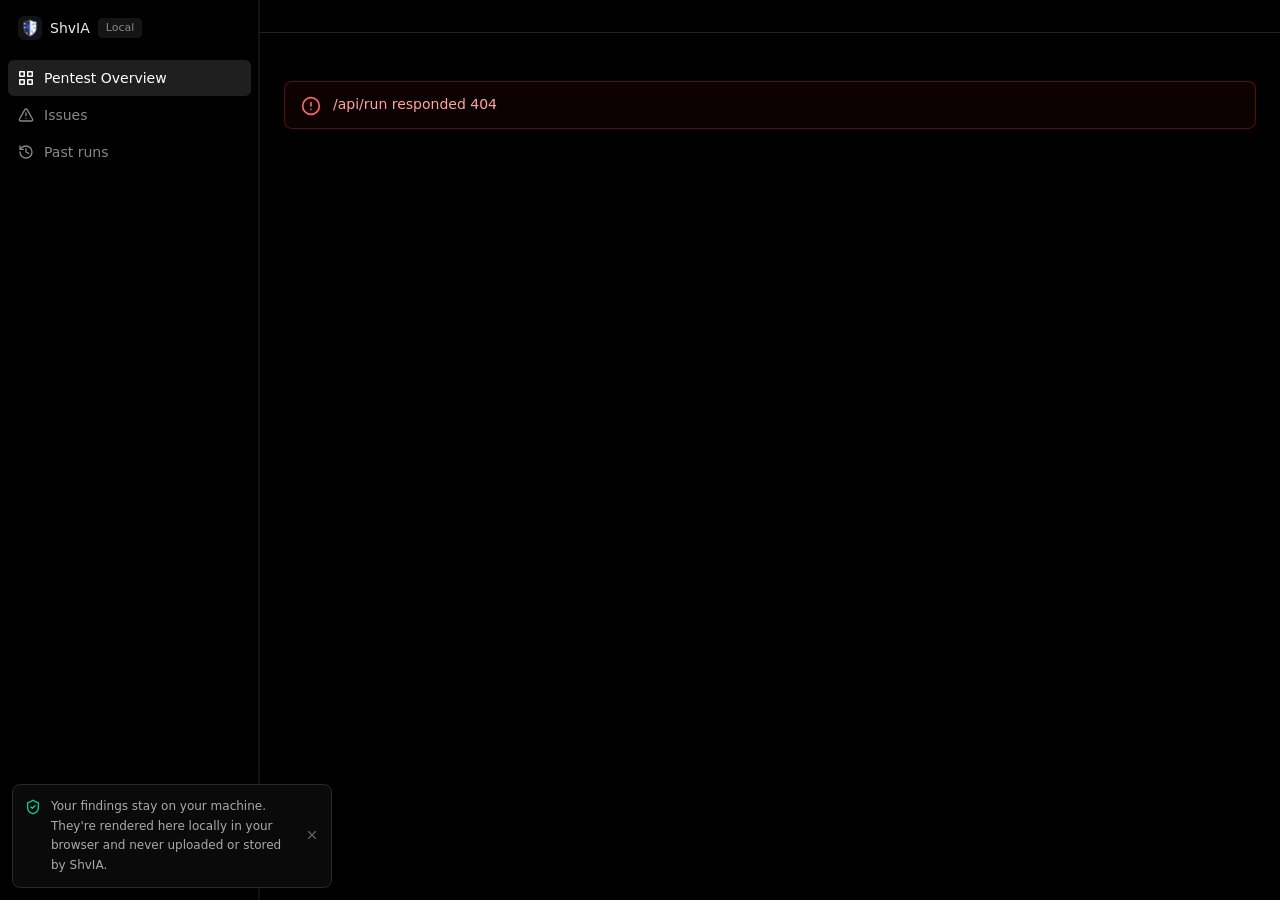
==== commit 4ee88d92: "1.2.51 - Put the ShvIA name and mark on the viewer and its PDF, and drop every link to the vendor's " ====
--- a/strix/interface/viewer/static/index.html
+++ b/strix/interface/viewer/static/index.html
@@ -5,9 +5,9 @@
     <link rel="icon" type="image/png" href="./logo.png" />
     <meta name="viewport" content="width=device-width, initial-scale=1.0" />
     <meta name="color-scheme" content="dark" />
-    <title>Strix Results</title>
-    <script type="module" crossorigin src="./assets/index-BeqP0iD6.js"></script>
-    <link rel="stylesheet" crossorigin href="./assets/index-CrLE9rrV.css">
+    <title>ShvIA Pentest</title>
+    <script type="module" crossorigin src="./assets/index-C4YniMBH.js"></script>
+    <link rel="stylesheet" crossorigin href="./assets/index-BgClSW68.css">
   </head>
   <body>
     <div id="root"></div>
--- a/strix/interface/viewer/static/assets/index-BgClSW68.css
+++ b/strix/interface/viewer/static/assets/index-BgClSW68.css
@@ -0,0 +1,10 @@
+pre code.hljs{display:block;overflow-x:auto;padding:1em}code.hljs{padding:3px 5px}/*!
+  Theme: GitHub Dark
+  Description: Dark theme as seen on github.com
+  Author: github.com
+  Maintainer: @Hirse
+  Updated: 2021-05-15
+
+  Outdated base version: https://github.com/primer/github-syntax-dark
+  Current colors taken from GitHub's CSS
+*/.hljs{color:#c9d1d9;background:#0d1117}.hljs-doctag,.hljs-keyword,.hljs-meta .hljs-keyword,.hljs-template-tag,.hljs-template-variable,.hljs-type,.hljs-variable.language_{color:#ff7b72}.hljs-title,.hljs-title.class_,.hljs-title.class_.inherited__,.hljs-title.function_{color:#d2a8ff}.hljs-attr,.hljs-attribute,.hljs-literal,.hljs-meta,.hljs-number,.hljs-operator,.hljs-variable,.hljs-selector-attr,.hljs-selector-class,.hljs-selector-id{color:#79c0ff}.hljs-regexp,.hljs-string,.hljs-meta .hljs-string{color:#a5d6ff}.hljs-built_in,.hljs-symbol{color:#ffa657}.hljs-comment,.hljs-code,.hljs-formula{color:#8b949e}.hljs-name,.hljs-quote,.hljs-selector-tag,.hljs-selector-pseudo{color:#7ee787}.hljs-subst{color:#c9d1d9}.hljs-section{color:#1f6feb;font-weight:700}.hljs-bullet{color:#f2cc60}.hljs-emphasis{color:#c9d1d9;font-style:italic}.hljs-strong{color:#c9d1d9;font-weight:700}.hljs-addition{color:#aff5b4;background-color:#033a16}.hljs-deletion{color:#ffdcd7;background-color:#67060c}.react-flow{direction:ltr;--xy-edge-stroke-default: #b1b1b7;--xy-edge-stroke-width-default: 1;--xy-edge-stroke-selected-default: #555;--xy-connectionline-stroke-default: #b1b1b7;--xy-connectionline-stroke-width-default: 1;--xy-attribution-background-color-default: rgba(255, 255, 255, .5);--xy-minimap-background-color-default: #fff;--xy-minimap-mask-background-color-default: rgba(240, 240, 240, .6);--xy-minimap-mask-stroke-color-default: transparent;--xy-minimap-mask-stroke-width-default: 1;--xy-minimap-node-background-color-default: #e2e2e2;--xy-minimap-node-stroke-color-default: transparent;--xy-minimap-node-stroke-width-default: 2;--xy-background-color-default: transparent;--xy-background-pattern-dots-color-default: #91919a;--xy-background-pattern-lines-color-default: #eee;--xy-background-pattern-cross-color-default: #e2e2e2;background-color:var(--xy-background-color, var(--xy-background-color-default));--xy-node-color-default: inherit;--xy-node-border-default: 1px solid #1a192b;--xy-node-background-color-default: #fff;--xy-node-group-background-color-default: rgba(240, 240, 240, .25);--xy-node-boxshadow-hover-default: 0 1px 4px 1px rgba(0, 0, 0, .08);--xy-node-boxshadow-selected-default: 0 0 0 .5px #1a192b;--xy-node-border-radius-default: 3px;--xy-handle-background-color-default: #1a192b;--xy-handle-border-color-default: #fff;--xy-selection-background-color-default: rgba(0, 89, 220, .08);--xy-selection-border-default: 1px dotted rgba(0, 89, 220, .8);--xy-controls-button-background-color-default: #fefefe;--xy-controls-button-background-color-hover-default: #f4f4f4;--xy-controls-button-color-default: inherit;--xy-controls-button-color-hover-default: inherit;--xy-controls-button-border-color-default: #eee;--xy-controls-box-shadow-default: 0 0 2px 1px rgba(0, 0, 0, .08);--xy-edge-label-background-color-default: #ffffff;--xy-edge-label-color-default: inherit;--xy-resize-background-color-default: #3367d9}.react-flow.dark{--xy-edge-stroke-default: #3e3e3e;--xy-edge-stroke-width-default: 1;--xy-edge-stroke-selected-default: #727272;--xy-connectionline-stroke-default: #b1b1b7;--xy-connectionline-stroke-width-default: 1;--xy-attribution-background-color-default: rgba(150, 150, 150, .25);--xy-minimap-background-color-default: #141414;--xy-minimap-mask-background-color-default: rgba(60, 60, 60, .6);--xy-minimap-mask-stroke-color-default: transparent;--xy-minimap-mask-stroke-width-default: 1;--xy-minimap-node-background-color-default: #2b2b2b;--xy-minimap-node-stroke-color-default: transparent;--xy-minimap-node-stroke-width-default: 2;--xy-background-color-default: #141414;--xy-background-pattern-dots-color-default: #555;--xy-background-pattern-lines-color-default: #333;--xy-background-pattern-cross-color-default: #333;--xy-node-color-default: #f8f8f8;--xy-node-border-default: 1px solid #3c3c3c;--xy-node-background-color-default: #1e1e1e;--xy-node-group-background-color-default: rgba(240, 240, 240, .25);--xy-node-boxshadow-hover-default: 0 1px 4px 1px rgba(255, 255, 255, .08);--xy-node-boxshadow-selected-default: 0 0 0 .5px #999;--xy-handle-background-color-default: #bebebe;--xy-handle-border-color-default: #1e1e1e;--xy-selection-background-color-default: rgba(200, 200, 220, .08);--xy-selection-border-default: 1px dotted rgba(200, 200, 220, .8);--xy-controls-button-background-color-default: #2b2b2b;--xy-controls-button-background-color-hover-default: #3e3e3e;--xy-controls-button-color-default: #f8f8f8;--xy-controls-button-color-hover-default: #fff;--xy-controls-button-border-color-default: #5b5b5b;--xy-controls-box-shadow-default: 0 0 2px 1px rgba(0, 0, 0, .08);--xy-edge-label-background-color-default: #141414;--xy-edge-label-color-default: #f8f8f8}.react-flow__background{background-color:var(--xy-background-color-props, var(--xy-background-color, var(--xy-background-color-default)));pointer-events:none;z-index:-1}.react-flow__container{position:absolute;width:100%;height:100%;top:0;left:0}.react-flow__pane{z-index:1;touch-action:none}.react-flow__pane.draggable{cursor:grab}.react-flow__pane.dragging{cursor:grabbing}.react-flow__pane.selection{cursor:pointer}.react-flow__viewport{transform-origin:0 0;z-index:2;pointer-events:none}.react-flow__renderer{z-index:4}.react-flow__selection{z-index:6}.react-flow__nodesselection-rect:focus,.react-flow__nodesselection-rect:focus-visible{outline:none}.react-flow__edge-path{stroke:var(--xy-edge-stroke, var(--xy-edge-stroke-default));stroke-width:var(--xy-edge-stroke-width, var(--xy-edge-stroke-width-default));fill:none}.react-flow__connection-path{stroke:var(--xy-connectionline-stroke, var(--xy-connectionline-stroke-default));stroke-width:var(--xy-connectionline-stroke-width, var(--xy-connectionline-stroke-width-default));fill:none}.react-flow .react-flow__edges{position:absolute}.react-flow .react-flow__edges svg{overflow:visible;position:absolute;pointer-events:none}.react-flow__edge{pointer-events:visibleStroke}.react-flow__edge.selectable{cursor:pointer}.react-flow__edge.animated path{stroke-dasharray:5;animation:dashdraw .5s linear infinite}.react-flow__edge.animated path.react-flow__edge-interaction{stroke-dasharray:none;animation:none}.react-flow__edge.inactive{pointer-events:none}.react-flow__edge.selected,.react-flow__edge:focus,.react-flow__edge:focus-visible{outline:none}.react-flow__edge.selected .react-flow__edge-path,.react-flow__edge.selectable:focus .react-flow__edge-path,.react-flow__edge.selectable:focus-visible .react-flow__edge-path{stroke:var(--xy-edge-stroke-selected, var(--xy-edge-stroke-selected-default))}.react-flow__edge-textwrapper{pointer-events:all}.react-flow__edge .react-flow__edge-text{pointer-events:none;-webkit-user-select:none;-moz-user-select:none;user-select:none}.react-flow__arrowhead polyline{stroke:var(--xy-edge-stroke, var(--xy-edge-stroke-default))}.react-flow__arrowhead polyline.arrowclosed{fill:var(--xy-edge-stroke, var(--xy-edge-stroke-default))}.react-flow__connection{pointer-events:none}.react-flow__connection .animated{stroke-dasharray:5;animation:dashdraw .5s linear infinite}svg.react-flow__connectionline{z-index:1001;overflow:visible;position:absolute}.react-flow__nodes{pointer-events:none;transform-origin:0 0}.react-flow__node{position:absolute;-webkit-user-select:none;-moz-user-select:none;user-select:none;pointer-events:all;transform-origin:0 0;box-sizing:border-box;cursor:default}.react-flow__node.selectable{cursor:pointer}.react-flow__node.draggable{cursor:grab;pointer-events:all}.react-flow__node.draggable.dragging{cursor:grabbing}.react-flow__nodesselection{z-index:3;transform-origin:left top;pointer-events:none}.react-flow__nodesselection-rect{position:absolute;pointer-events:all;cursor:grab}.react-flow__handle{position:absolute;pointer-events:none;min-width:5px;min-height:5px;width:6px;height:6px;background-color:var(--xy-handle-background-color, var(--xy-handle-background-color-default));border:1px solid var(--xy-handle-border-color, var(--xy-handle-border-color-default));border-radius:100%}.react-flow__handle.connectingfrom{pointer-events:all}.react-flow__handle.connectionindicator{pointer-events:all;cursor:crosshair}.react-flow__handle-bottom{top:auto;left:50%;bottom:0;transform:translate(-50%,50%)}.react-flow__handle-top{top:0;left:50%;transform:translate(-50%,-50%)}.react-flow__handle-left{top:50%;left:0;transform:translate(-50%,-50%)}.react-flow__handle-right{top:50%;right:0;transform:translate(50%,-50%)}.react-flow__edgeupdater{cursor:move;pointer-events:all}.react-flow__pane.selection .react-flow__panel{pointer-events:none}.react-flow__panel{position:absolute;z-index:5;margin:15px}.react-flow__panel.top{top:0}.react-flow__panel.bottom{bottom:0}.react-flow__panel.top.center,.react-flow__panel.bottom.center{left:50%;transform:translate(-15px) translate(-50%)}.react-flow__panel.left{left:0}.react-flow__panel.right{right:0}.react-flow__panel.left.center,.react-flow__panel.right.center{top:50%;transform:translateY(-15px) translateY(-50%)}.react-flow__attribution{font-size:10px;background:var(--xy-attribution-background-color, var(--xy-attribution-background-color-default));padding:2px 3px;margin:0}.react-flow__attribution a{text-decoration:none;color:#999}@keyframes dashdraw{0%{stroke-dashoffset:10}}.react-flow__edgelabel-renderer{position:absolute;width:100%;height:100%;pointer-events:none;-webkit-user-select:none;-moz-user-select:none;user-select:none;left:0;top:0}.react-flow__viewport-portal{position:absolute;width:100%;height:100%;left:0;top:0;-webkit-user-select:none;-moz-user-select:none;user-select:none}.react-flow__minimap{background:var( --xy-minimap-background-color-props, var(--xy-minimap-background-color, var(--xy-minimap-background-color-default)) )}.react-flow__minimap-svg{display:block}.react-flow__minimap-mask{fill:var( --xy-minimap-mask-background-color-props, var(--xy-minimap-mask-background-color, var(--xy-minimap-mask-background-color-default)) );stroke:var( --xy-minimap-mask-stroke-color-props, var(--xy-minimap-mask-stroke-color, var(--xy-minimap-mask-stroke-color-default)) );stroke-width:var( --xy-minimap-mask-stroke-width-props, var(--xy-minimap-mask-stroke-width, var(--xy-minimap-mask-stroke-width-default)) )}.react-flow__minimap-node{fill:var( --xy-minimap-node-background-color-props, var(--xy-minimap-node-background-color, var(--xy-minimap-node-background-color-default)) );stroke:var( --xy-minimap-node-stroke-color-props, var(--xy-minimap-node-stroke-color, var(--xy-minimap-node-stroke-color-default)) );stroke-width:var( --xy-minimap-node-stroke-width-props, var(--xy-minimap-node-stroke-width, var(--xy-minimap-node-stroke-width-default)) )}.react-flow__background-pattern.dots{fill:var( --xy-background-pattern-color-props, var(--xy-background-pattern-color, var(--xy-background-pattern-dots-color-default)) )}.react-flow__background-pattern.lines{stroke:var( --xy-background-pattern-color-props, var(--xy-background-pattern-color, var(--xy-background-pattern-lines-color-default)) )}.react-flow__background-pattern.cross{stroke:var( --xy-background-pattern-color-props, var(--xy-background-pattern-color, var(--xy-background-pattern-cross-color-default)) )}.react-flow__controls{display:flex;flex-direction:column;box-shadow:var(--xy-controls-box-shadow, var(--xy-controls-box-shadow-default))}.react-flow__controls.horizontal{flex-direction:row}.react-flow__controls-button{display:flex;justify-content:center;align-items:center;height:26px;width:26px;padding:4px;border:none;background:var(--xy-controls-button-background-color, var(--xy-controls-button-background-color-default));border-bottom:1px solid var( --xy-controls-button-border-color-props, var(--xy-controls-button-border-color, var(--xy-controls-button-border-color-default)) );color:var( --xy-controls-button-color-props, var(--xy-controls-button-color, var(--xy-controls-button-color-default)) );cursor:pointer;-webkit-user-select:none;-moz-user-select:none;user-select:none}.react-flow__controls-button svg{width:100%;max-width:12px;max-height:12px;fill:currentColor}.react-flow__edge.updating .react-flow__edge-path{stroke:#777}.react-flow__edge-text{font-size:10px}.react-flow__node.selectable:focus,.react-flow__node.selectable:focus-visible{outline:none}.react-flow__node-input,.react-flow__node-default,.react-flow__node-output,.react-flow__node-group{padding:10px;border-radius:var(--xy-node-border-radius, var(--xy-node-border-radius-default));width:150px;font-size:12px;color:var(--xy-node-color, var(--xy-node-color-default));text-align:center;border:var(--xy-node-border, var(--xy-node-border-default));background-color:var(--xy-node-background-color, var(--xy-node-background-color-default))}.react-flow__node-input.selectable:hover,.react-flow__node-default.selectable:hover,.react-flow__node-output.selectable:hover,.react-flow__node-group.selectable:hover{box-shadow:var(--xy-node-boxshadow-hover, var(--xy-node-boxshadow-hover-default))}.react-flow__node-input.selectable.selected,.react-flow__node-input.selectable:focus,.react-flow__node-input.selectable:focus-visible,.react-flow__node-default.selectable.selected,.react-flow__node-default.selectable:focus,.react-flow__node-default.selectable:focus-visible,.react-flow__node-output.selectable.selected,.react-flow__node-output.selectable:focus,.react-flow__node-output.selectable:focus-visible,.react-flow__node-group.selectable.selected,.react-flow__node-group.selectable:focus,.react-flow__node-group.selectable:focus-visible{box-shadow:var(--xy-node-boxshadow-selected, var(--xy-node-boxshadow-selected-default))}.react-flow__node-group{background-color:var(--xy-node-group-background-color, var(--xy-node-group-background-color-default))}.react-flow__nodesselection-rect,.react-flow__selection{background:var(--xy-selection-background-color, var(--xy-selection-background-color-default));border:var(--xy-selection-border, var(--xy-selection-border-default))}.react-flow__nodesselection-rect:focus,.react-flow__nodesselection-rect:focus-visible,.react-flow__selection:focus,.react-flow__selection:focus-visible{outline:none}.react-flow__controls-button:hover{background:var( --xy-controls-button-background-color-hover-props, var(--xy-controls-button-background-color-hover, var(--xy-controls-button-background-color-hover-default)) );color:var( --xy-controls-button-color-hover-props, var(--xy-controls-button-color-hover, var(--xy-controls-button-color-hover-default)) )}.react-flow__controls-button:disabled{pointer-events:none}.react-flow__controls-button:disabled svg{fill-opacity:.4}.react-flow__controls-button:last-child{border-bottom:none}.react-flow__controls.horizontal .react-flow__controls-button{border-bottom:none;border-right:1px solid var( --xy-controls-button-border-color-props, var(--xy-controls-button-border-color, var(--xy-controls-button-border-color-default)) )}.react-flow__controls.horizontal .react-flow__controls-button:last-child{border-right:none}.react-flow__resize-control{position:absolute}.react-flow__resize-control.left,.react-flow__resize-control.right{cursor:ew-resize}.react-flow__resize-control.top,.react-flow__resize-control.bottom{cursor:ns-resize}.react-flow__resize-control.top.left,.react-flow__resize-control.bottom.right{cursor:nwse-resize}.react-flow__resize-control.bottom.left,.react-flow__resize-control.top.right{cursor:nesw-resize}.react-flow__resize-control.handle{width:5px;height:5px;border:1px solid #fff;border-radius:1px;background-color:var(--xy-resize-background-color, var(--xy-resize-background-color-default));translate:-50% -50%}.react-flow__resize-control.handle.left{left:0;top:50%}.react-flow__resize-control.handle.right{left:100%;top:50%}.react-flow__resize-control.handle.top{left:50%;top:0}.react-flow__resize-control.handle.bottom{left:50%;top:100%}.react-flow__resize-control.handle.top.left,.react-flow__resize-control.handle.bottom.left{left:0}.react-flow__resize-control.handle.top.right,.react-flow__resize-control.handle.bottom.right{left:100%}.react-flow__resize-control.line{border-color:var(--xy-resize-background-color, var(--xy-resize-background-color-default));border-width:0;border-style:solid}.react-flow__resize-control.line.left,.react-flow__resize-control.line.right{width:1px;transform:translate(-50%);top:0;height:100%}.react-flow__resize-control.line.left{left:0;border-left-width:1px}.react-flow__resize-control.line.right{left:100%;border-right-width:1px}.react-flow__resize-control.line.top,.react-flow__resize-control.line.bottom{height:1px;transform:translateY(-50%);left:0;width:100%}.react-flow__resize-control.line.top{top:0;border-top-width:1px}.react-flow__resize-control.line.bottom{border-bottom-width:1px;top:100%}.react-flow__edge-textbg{fill:var(--xy-edge-label-background-color, var(--xy-edge-label-background-color-default))}.react-flow__edge-text{fill:var(--xy-edge-label-color, var(--xy-edge-label-color-default))}/*! tailwindcss v4.3.3 | MIT License | https://tailwindcss.com */@layer properties{@supports (((-webkit-hyphens:none)) and (not (margin-trim:inline))) or ((-moz-orient:inline) and (not (color:rgb(from red r g b)))){*,:before,:after,::backdrop{--tw-space-y-reverse:0;--tw-divide-y-reverse:0;--tw-border-style:solid;--tw-gradient-position:initial;--tw-gradient-from:#0000;--tw-gradient-via:#0000;--tw-gradient-to:#0000;--tw-gradient-stops:initial;--tw-gradient-via-stops:initial;--tw-gradient-from-position:0%;--tw-gradient-via-position:50%;--tw-gradient-to-position:100%;--tw-leading:initial;--tw-font-weight:initial;--tw-tracking:initial;--tw-ordinal:initial;--tw-slashed-zero:initial;--tw-numeric-figure:initial;--tw-numeric-spacing:initial;--tw-numeric-fraction:initial;--tw-shadow:0 0 #0000;--tw-shadow-color:initial;--tw-shadow-alpha:100%;--tw-inset-shadow:0 0 #0000;--tw-inset-shadow-color:initial;--tw-inset-shadow-alpha:100%;--tw-ring-color:initial;--tw-ring-shadow:0 0 #0000;--tw-inset-ring-color:initial;--tw-inset-ring-shadow:0 0 #0000;--tw-ring-inset:initial;--tw-ring-offset-width:0px;--tw-ring-offset-color:#fff;--tw-ring-offset-shadow:0 0 #0000;--tw-blur:initial;--tw-brightness:initial;--tw-contrast:initial;--tw-grayscale:initial;--tw-hue-rotate:initial;--tw-invert:initial;--tw-opacity:initial;--tw-saturate:initial;--tw-sepia:initial;--tw-drop-shadow:initial;--tw-drop-shadow-color:initial;--tw-drop-shadow-alpha:100%;--tw-drop-shadow-size:initial;--tw-duration:initial;--tw-ease:initial}}}@layer theme{:root,:host{--color-red-300:oklch(80.8% .114 19.571);--color-red-400:oklch(70.4% .191 22.216);--color-red-500:oklch(63.7% .237 25.331);--color-orange-400:oklch(75% .183 55.934);--color-orange-500:oklch(70.5% .213 47.604);--color-amber-400:oklch(82.8% .189 84.429);--color-yellow-400:oklch(85.2% .199 91.936);--color-yellow-500:oklch(79.5% .184 86.047);--color-emerald-200:oklch(90.5% .093 164.15);--color-emerald-400:oklch(76.5% .177 163.223);--color-emerald-500:oklch(69.6% .17 162.48);--color-teal-300:oklch(85.5% .138 181.071);--color-teal-400:oklch(77.7% .152 181.912);--color-cyan-400:oklch(78.9% .154 211.53);--color-cyan-500:oklch(71.5% .143 215.221);--color-sky-400:oklch(74.6% .16 232.661);--color-blue-400:oklch(70.7% .165 254.624);--color-blue-500:oklch(62.3% .214 259.815);--color-purple-400:oklch(71.4% .203 305.504);--color-purple-500:oklch(62.7% .265 303.9);--color-gray-400:oklch(70.7% .022 261.325);--color-gray-500:oklch(55.1% .027 264.364);--color-neutral-200:oklch(92.2% 0 none);--color-black:#000;--color-white:#fff;--spacing:.25rem;--container-xs:20rem;--container-sm:24rem;--container-md:28rem;--container-xl:36rem;--container-6xl:72rem;--text-xs:.75rem;--text-xs--line-height:calc(1 / .75);--text-sm:.875rem;--text-sm--line-height:calc(1.25 / .875);--text-base:1rem;--text-base--line-height: 1.5 ;--text-lg:1.125rem;--text-lg--line-height:calc(1.75 / 1.125);--text-xl:1.25rem;--text-xl--line-height:calc(1.75 / 1.25);--text-2xl:1.5rem;--text-2xl--line-height:calc(2 / 1.5);--font-weight-medium:500;--font-weight-semibold:600;--font-weight-bold:700;--tracking-tight:-.025em;--tracking-wide:.025em;--tracking-wider:.05em;--leading-snug:1.375;--leading-relaxed:1.625;--radius-md:.375rem;--radius-lg:.5rem;--radius-xl:.75rem;--radius-2xl:1rem;--ease-out:cubic-bezier(0, 0, .2, 1);--animate-spin:spin 1s linear infinite;--animate-ping:ping 1s cubic-bezier(0, 0, .2, 1) infinite;--animate-pulse:pulse 2s cubic-bezier(.4, 0, .6, 1) infinite;--default-transition-duration:.15s;--default-transition-timing-function:cubic-bezier(.4, 0, .2, 1);--default-font-family:var(--font-geist-sans);--default-mono-font-family:var(--font-geist-mono)}}@layer base{*,:after,:before,::backdrop{box-sizing:border-box;border:0 solid;margin:0;padding:0}::file-selector-button{box-sizing:border-box;border:0 solid;margin:0;padding:0}html,:host{-webkit-text-size-adjust:100%;-moz-tab-size:4;tab-size:4;line-height:1.5;font-family:var(--default-font-family,-apple-system, BlinkMacSystemFont, "Segoe UI", Roboto, "Helvetica Neue", "Noto Sans", Arial, sans-serif, "Apple Color Emoji", "Segoe UI Emoji", "Segoe UI Symbol", "Noto Color Emoji");font-feature-settings:var(--default-font-feature-settings,normal);font-variation-settings:var(--default-font-variation-settings,normal);-webkit-tap-highlight-color:transparent}hr{height:0;color:inherit;border-top-width:1px}abbr:where([title]){-webkit-text-decoration:underline dotted;text-decoration:underline dotted}h1,h2,h3,h4,h5,h6{font-size:inherit;font-weight:inherit}a{color:inherit;-webkit-text-decoration:inherit;text-decoration:inherit}b,strong{font-weight:bolder}code,kbd,samp,pre{font-family:var(--default-mono-font-family,ui-monospace, SFMono-Regular, Menlo, Monaco, Consolas, "Liberation Mono", "Courier New", monospace);font-feature-settings:var(--default-mono-font-feature-settings,normal);font-variation-settings:var(--default-mono-font-variation-settings,normal);font-size:1em}small{font-size:80%}sub,sup{vertical-align:baseline;font-size:75%;line-height:0;position:relative}sub{bottom:-.25em}sup{top:-.5em}table{text-indent:0;border-color:inherit;border-collapse:collapse}:-moz-focusring:where(:not(iframe)){outline:auto}progress{vertical-align:baseline}summary{display:list-item}ol,ul,menu{list-style:none}img,svg,video,canvas,audio,iframe,embed,object{vertical-align:middle;display:block}img,video{max-width:100%;height:auto}button,input,select,optgroup,textarea{font:inherit;font-feature-settings:inherit;font-variation-settings:inherit;letter-spacing:inherit;color:inherit;opacity:1;background-color:#0000;border-radius:0}::file-selector-button{font:inherit;font-feature-settings:inherit;font-variation-settings:inherit;letter-spacing:inherit;color:inherit;opacity:1;background-color:#0000;border-radius:0}:where(select:is([multiple],[size])) optgroup{font-weight:bolder}:where(select:is([multiple],[size])) optgroup option{padding-inline-start:20px}::file-selector-button{margin-inline-end:4px}::placeholder{opacity:1}@supports (not ((-webkit-appearance:-apple-pay-button))) or (contain-intrinsic-size:1px){::placeholder{color:currentColor}@supports (color:color-mix(in lab,red,red)){::placeholder{color:color-mix(in oklab,currentcolor 50%,transparent)}}}textarea{resize:vertical}::-webkit-search-decoration{-webkit-appearance:none}::-webkit-date-and-time-value{min-height:1lh;text-align:inherit}::-webkit-datetime-edit{display:inline-flex}::-webkit-datetime-edit-fields-wrapper{padding:0}::-webkit-datetime-edit{padding-block:0}::-webkit-datetime-edit-year-field{padding-block:0}::-webkit-datetime-edit-month-field{padding-block:0}::-webkit-datetime-edit-day-field{padding-block:0}::-webkit-datetime-edit-hour-field{padding-block:0}::-webkit-datetime-edit-minute-field{padding-block:0}::-webkit-datetime-edit-second-field{padding-block:0}::-webkit-datetime-edit-millisecond-field{padding-block:0}::-webkit-datetime-edit-meridiem-field{padding-block:0}::-webkit-calendar-picker-indicator{line-height:1}:-moz-ui-invalid{box-shadow:none}button,input:where([type=button],[type=reset],[type=submit]){-webkit-appearance:button;-moz-appearance:button;appearance:button}::file-selector-button{-webkit-appearance:button;-moz-appearance:button;appearance:button}::-webkit-inner-spin-button{height:auto}::-webkit-outer-spin-button{height:auto}[hidden]:where(:not([hidden=until-found])){display:none!important}}@layer components;@layer utilities{.pointer-events-none{pointer-events:none}.collapse{visibility:collapse}.visible{visibility:visible}.absolute{position:absolute}.fixed{position:fixed}.relative{position:relative}.static{position:static}.sticky{position:sticky}.inset-0{top:0;right:0;bottom:0;left:0}.inset-x-0{inset-inline:0}.top-0{top:0}.top-2{top:calc(var(--spacing) * 2)}.right-0{right:0}.right-2{right:calc(var(--spacing) * 2)}.bottom-0{bottom:0}.bottom-3{bottom:calc(var(--spacing) * 3)}.bottom-full{bottom:100%}.left-0{left:0}.left-2{left:calc(var(--spacing) * 2)}.left-3{left:calc(var(--spacing) * 3)}.z-10{z-index:10}.z-20{z-index:20}.z-30{z-index:30}.z-40{z-index:40}.z-50{z-index:50}.z-\[60\]{z-index:60}.-mx-2{margin-inline:calc(var(--spacing) * -2)}.mx-auto{margin-inline:auto}.my-4{margin-block:calc(var(--spacing) * 4)}.-mt-0\.5{margin-top:calc(var(--spacing) * -.5)}.mt-0{margin-top:0}.mt-0\.5{margin-top:calc(var(--spacing) * .5)}.mt-1{margin-top:var(--spacing)}.mt-1\.5{margin-top:calc(var(--spacing) * 1.5)}.mt-2{margin-top:calc(var(--spacing) * 2)}.mt-3{margin-top:calc(var(--spacing) * 3)}.mt-4{margin-top:calc(var(--spacing) * 4)}.mt-5{margin-top:calc(var(--spacing) * 5)}.mt-10{margin-top:calc(var(--spacing) * 10)}.mt-\[1px\]{margin-top:1px}.mt-\[2px\]{margin-top:2px}.-mr-0\.5{margin-right:calc(var(--spacing) * -.5)}.mr-1{margin-right:var(--spacing)}.mr-2{margin-right:calc(var(--spacing) * 2)}.mb-1{margin-bottom:var(--spacing)}.mb-1\.5{margin-bottom:calc(var(--spacing) * 1.5)}.mb-2{margin-bottom:calc(var(--spacing) * 2)}.mb-2\.5{margin-bottom:calc(var(--spacing) * 2.5)}.mb-3{margin-bottom:calc(var(--spacing) * 3)}.mb-4{margin-bottom:calc(var(--spacing) * 4)}.ml-0\.5{margin-left:calc(var(--spacing) * .5)}.ml-1{margin-left:var(--spacing)}.ml-1\.5{margin-left:calc(var(--spacing) * 1.5)}.ml-2{margin-left:calc(var(--spacing) * 2)}.ml-3{margin-left:calc(var(--spacing) * 3)}.ml-auto{margin-left:auto}.line-clamp-3{-webkit-line-clamp:3;-webkit-box-orient:vertical;display:-webkit-box;overflow:hidden}.block{display:block}.flex{display:flex}.grid{display:grid}.hidden{display:none}.inline{display:inline}.inline-flex{display:inline-flex}.\!h-1\.5{height:calc(var(--spacing) * 1.5)!important}.h-0\.5{height:calc(var(--spacing) * .5)}.h-1\.5{height:calc(var(--spacing) * 1.5)}.h-2{height:calc(var(--spacing) * 2)}.h-2\.5{height:calc(var(--spacing) * 2.5)}.h-3{height:calc(var(--spacing) * 3)}.h-3\.5{height:calc(var(--spacing) * 3.5)}.h-4{height:calc(var(--spacing) * 4)}.h-5{height:calc(var(--spacing) * 5)}.h-6{height:calc(var(--spacing) * 6)}.h-7{height:calc(var(--spacing) * 7)}.h-8{height:calc(var(--spacing) * 8)}.h-9{height:calc(var(--spacing) * 9)}.h-10{height:calc(var(--spacing) * 10)}.h-11{height:calc(var(--spacing) * 11)}.h-\[30px\]{height:30px}.h-\[60vh\]{height:60vh}.h-\[72px\]{height:72px}.h-\[480px\]{height:480px}.h-full{height:100%}.h-px{height:1px}.h-screen{height:100vh}.max-h-48{max-height:calc(var(--spacing) * 48)}.max-h-96{max-height:calc(var(--spacing) * 96)}.max-h-\[160px\]{max-height:160px}.max-h-\[400px\]{max-height:400px}.max-h-\[1200px\]{max-height:1200px}.min-h-screen{min-height:100vh}.\!w-1\.5{width:calc(var(--spacing) * 1.5)!important}.w-0\.5{width:calc(var(--spacing) * .5)}.w-1{width:var(--spacing)}.w-1\.5{width:calc(var(--spacing) * 1.5)}.w-2{width:calc(var(--spacing) * 2)}.w-2\.5{width:calc(var(--spacing) * 2.5)}.w-3{width:calc(var(--spacing) * 3)}.w-3\.5{width:calc(var(--spacing) * 3.5)}.w-4{width:calc(var(--spacing) * 4)}.w-5{width:calc(var(--spacing) * 5)}.w-6{width:calc(var(--spacing) * 6)}.w-7{width:calc(var(--spacing) * 7)}.w-8{width:calc(var(--spacing) * 8)}.w-9{width:calc(var(--spacing) * 9)}.w-10{width:calc(var(--spacing) * 10)}.w-11{width:calc(var(--spacing) * 11)}.w-28{width:calc(var(--spacing) * 28)}.w-96{width:calc(var(--spacing) * 96)}.w-\[1px\]{width:1px}.w-\[30px\]{width:30px}.w-\[180px\]{width:180px}.w-\[260px\]{width:260px}.w-\[calc\(100vw-4rem\)\]{width:calc(100vw - 4rem)}.w-full{width:100%}.w-px{width:1px}.max-w-6xl{max-width:var(--container-6xl)}.max-w-\[75\%\]{max-width:75%}.max-w-\[80\%\]{max-width:80%}.max-w-\[88rem\]{max-width:88rem}.max-w-\[140px\]{max-width:140px}.max-w-\[260px\]{max-width:260px}.max-w-full{max-width:100%}.max-w-md{max-width:var(--container-md)}.max-w-sm{max-width:var(--container-sm)}.max-w-xl{max-width:var(--container-xl)}.max-w-xs{max-width:var(--container-xs)}.min-w-0{min-width:0}.min-w-\[80px\]{min-width:80px}.min-w-\[112px\]{min-width:112px}.min-w-\[160px\]{min-width:160px}.flex-1{flex:1}.flex-none{flex:none}.flex-shrink-0,.shrink-0{flex-shrink:0}.border-collapse{border-collapse:collapse}.origin-left{transform-origin:0}.-rotate-90{rotate:-90deg}.animate-ping{animation:var(--animate-ping)}.animate-pulse{animation:var(--animate-pulse)}.animate-spin{animation:var(--animate-spin)}.cursor-col-resize{cursor:col-resize}.cursor-pointer{cursor:pointer}.resize{resize:both}.resize-none{resize:none}.scrollbar-thin{scrollbar-width:thin}.grid-cols-1{grid-template-columns:repeat(1,minmax(0,1fr))}.grid-cols-\[7rem_1fr\]{grid-template-columns:7rem 1fr}.flex-col{flex-direction:column}.flex-row{flex-direction:row}.flex-wrap{flex-wrap:wrap}.place-content-center{place-content:center}.items-baseline{align-items:baseline}.items-center{align-items:center}.items-start{align-items:flex-start}.items-stretch{align-items:stretch}.justify-between{justify-content:space-between}.justify-center{justify-content:center}.gap-0\.5{gap:calc(var(--spacing) * .5)}.gap-1{gap:var(--spacing)}.gap-1\.5{gap:calc(var(--spacing) * 1.5)}.gap-2{gap:calc(var(--spacing) * 2)}.gap-2\.5{gap:calc(var(--spacing) * 2.5)}.gap-3{gap:calc(var(--spacing) * 3)}.gap-4{gap:calc(var(--spacing) * 4)}.gap-5{gap:calc(var(--spacing) * 5)}.gap-6{gap:calc(var(--spacing) * 6)}.gap-8{gap:calc(var(--spacing) * 8)}.gap-10{gap:calc(var(--spacing) * 10)}.gap-px{gap:1px}:where(.space-y-0>:not(:last-child)){--tw-space-y-reverse:0;margin-block:0}:where(.space-y-0\.5>:not(:last-child)){--tw-space-y-reverse:0;margin-block-start:calc(calc(var(--spacing) * .5) * var(--tw-space-y-reverse));margin-block-end:calc(calc(var(--spacing) * .5) * calc(1 - var(--tw-space-y-reverse)))}:where(.space-y-1>:not(:last-child)){--tw-space-y-reverse:0;margin-block-start:calc(var(--spacing) * var(--tw-space-y-reverse));margin-block-end:calc(var(--spacing) * calc(1 - var(--tw-space-y-reverse)))}:where(.space-y-2>:not(:last-child)){--tw-space-y-reverse:0;margin-block-start:calc(calc(var(--spacing) * 2) * var(--tw-space-y-reverse));margin-block-end:calc(calc(var(--spacing) * 2) * calc(1 - var(--tw-space-y-reverse)))}:where(.space-y-2\.5>:not(:last-child)){--tw-space-y-reverse:0;margin-block-start:calc(calc(var(--spacing) * 2.5) * var(--tw-space-y-reverse));margin-block-end:calc(calc(var(--spacing) * 2.5) * calc(1 - var(--tw-space-y-reverse)))}:where(.space-y-3>:not(:last-child)){--tw-space-y-reverse:0;margin-block-start:calc(calc(var(--spacing) * 3) * var(--tw-space-y-reverse));margin-block-end:calc(calc(var(--spacing) * 3) * calc(1 - var(--tw-space-y-reverse)))}:where(.space-y-4>:not(:last-child)){--tw-space-y-reverse:0;margin-block-start:calc(calc(var(--spacing) * 4) * var(--tw-space-y-reverse));margin-block-end:calc(calc(var(--spacing) * 4) * calc(1 - var(--tw-space-y-reverse)))}:where(.space-y-5>:not(:last-child)){--tw-space-y-reverse:0;margin-block-start:calc(calc(var(--spacing) * 5) * var(--tw-space-y-reverse));margin-block-end:calc(calc(var(--spacing) * 5) * calc(1 - var(--tw-space-y-reverse)))}:where(.space-y-6>:not(:last-child)){--tw-space-y-reverse:0;margin-block-start:calc(calc(var(--spacing) * 6) * var(--tw-space-y-reverse));margin-block-end:calc(calc(var(--spacing) * 6) * calc(1 - var(--tw-space-y-reverse)))}:where(.space-y-8>:not(:last-child)){--tw-space-y-reverse:0;margin-block-start:calc(calc(var(--spacing) * 8) * var(--tw-space-y-reverse));margin-block-end:calc(calc(var(--spacing) * 8) * calc(1 - var(--tw-space-y-reverse)))}.gap-x-2{column-gap:calc(var(--spacing) * 2)}.gap-x-3{column-gap:calc(var(--spacing) * 3)}.gap-x-6{column-gap:calc(var(--spacing) * 6)}.gap-x-8{column-gap:calc(var(--spacing) * 8)}.gap-y-0\.5{row-gap:calc(var(--spacing) * .5)}.gap-y-1{row-gap:var(--spacing)}.gap-y-2{row-gap:calc(var(--spacing) * 2)}.gap-y-3{row-gap:calc(var(--spacing) * 3)}.gap-y-6{row-gap:calc(var(--spacing) * 6)}:where(.divide-y>:not(:last-child)){--tw-divide-y-reverse:0;border-bottom-style:var(--tw-border-style);border-top-style:var(--tw-border-style);border-top-width:calc(1px * var(--tw-divide-y-reverse));border-bottom-width:calc(1px * calc(1 - var(--tw-divide-y-reverse)))}:where(.divide-white\/\[0\.04\]>:not(:last-child)){border-color:#ffffff0a}@supports (color:color-mix(in lab,red,red)){:where(.divide-white\/\[0\.04\]>:not(:last-child)){border-color:color-mix(in oklab,var(--color-white) 4%,transparent)}}.truncate{text-overflow:ellipsis;white-space:nowrap;overflow:hidden}.overflow-auto{overflow:auto}.overflow-hidden{overflow:hidden}.overflow-x-clip{overflow-x:clip}.overflow-y-auto{overflow-y:auto}.rounded{border-radius:.25rem}.rounded-2xl{border-radius:var(--radius-2xl)}.rounded-\[5px\]{border-radius:5px}.rounded-full{border-radius:3.40282e38px}.rounded-lg{border-radius:var(--radius-lg)}.rounded-md{border-radius:var(--radius-md)}.rounded-xl{border-radius:var(--radius-xl)}.\!border-0{border-style:var(--tw-border-style)!important;border-width:0!important}.border{border-style:var(--tw-border-style);border-width:1px}.border-0{border-style:var(--tw-border-style);border-width:0}.border-2{border-style:var(--tw-border-style);border-width:2px}.border-y{border-block-style:var(--tw-border-style);border-block-width:1px}.border-t{border-top-style:var(--tw-border-style);border-top-width:1px}.border-r{border-right-style:var(--tw-border-style);border-right-width:1px}.border-b{border-bottom-style:var(--tw-border-style);border-bottom-width:1px}.\!border-none{--tw-border-style:none!important;border-style:none!important}.\!border-\[\#222\]{border-color:#222!important}.border-\[\#1a1a1a\]{border-color:#1a1a1a}.border-\[\#2a2a2a\]{border-color:#2a2a2a}.border-\[\#3a3a3a\]{border-color:#3a3a3a}.border-\[\#22c55e\]\/40{border-color:#22c55e66}.border-\[\#222\]{border-color:#222}.border-\[\#333\]{border-color:#333}.border-\[\#444\]{border-color:#444}.border-\[\#191919\]{border-color:#191919}.border-\[rgba\(255\,255\,255\,0\.08\)\]{border-color:#ffffff14}.border-blue-500\/20{border-color:#3080ff33}@supports (color:color-mix(in lab,red,red)){.border-blue-500\/20{border-color:color-mix(in oklab,var(--color-blue-500) 20%,transparent)}}.border-blue-500\/30{border-color:#3080ff4d}@supports (color:color-mix(in lab,red,red)){.border-blue-500\/30{border-color:color-mix(in oklab,var(--color-blue-500) 30%,transparent)}}.border-blue-500\/40{border-color:#3080ff66}@supports (color:color-mix(in lab,red,red)){.border-blue-500\/40{border-color:color-mix(in oklab,var(--color-blue-500) 40%,transparent)}}.border-emerald-500\/20{border-color:#00bb7f33}@supports (color:color-mix(in lab,red,red)){.border-emerald-500\/20{border-color:color-mix(in oklab,var(--color-emerald-500) 20%,transparent)}}.border-emerald-500\/25{border-color:#00bb7f40}@supports (color:color-mix(in lab,red,red)){.border-emerald-500\/25{border-color:color-mix(in oklab,var(--color-emerald-500) 25%,transparent)}}.border-emerald-500\/30{border-color:#00bb7f4d}@supports (color:color-mix(in lab,red,red)){.border-emerald-500\/30{border-color:color-mix(in oklab,var(--color-emerald-500) 30%,transparent)}}.border-gray-500\/20{border-color:#6a728233}@supports (color:color-mix(in lab,red,red)){.border-gray-500\/20{border-color:color-mix(in oklab,var(--color-gray-500) 20%,transparent)}}.border-orange-500\/20{border-color:#fe6e0033}@supports (color:color-mix(in lab,red,red)){.border-orange-500\/20{border-color:color-mix(in oklab,var(--color-orange-500) 20%,transparent)}}.border-orange-500\/30{border-color:#fe6e004d}@supports (color:color-mix(in lab,red,red)){.border-orange-500\/30{border-color:color-mix(in oklab,var(--color-orange-500) 30%,transparent)}}.border-purple-500\/20{border-color:#ac4bff33}@supports (color:color-mix(in lab,red,red)){.border-purple-500\/20{border-color:color-mix(in oklab,var(--color-purple-500) 20%,transparent)}}.border-red-500\/20{border-color:#fb2c3633}@supports (color:color-mix(in lab,red,red)){.border-red-500\/20{border-color:color-mix(in oklab,var(--color-red-500) 20%,transparent)}}.border-red-500\/25{border-color:#fb2c3640}@supports (color:color-mix(in lab,red,red)){.border-red-500\/25{border-color:color-mix(in oklab,var(--color-red-500) 25%,transparent)}}.border-red-500\/30{border-color:#fb2c364d}@supports (color:color-mix(in lab,red,red)){.border-red-500\/30{border-color:color-mix(in oklab,var(--color-red-500) 30%,transparent)}}.border-white\/10{border-color:#ffffff1a}@supports (color:color-mix(in lab,red,red)){.border-white\/10{border-color:color-mix(in oklab,var(--color-white) 10%,transparent)}}.border-white\/30{border-color:#ffffff4d}@supports (color:color-mix(in lab,red,red)){.border-white\/30{border-color:color-mix(in oklab,var(--color-white) 30%,transparent)}}.border-white\/\[0\.06\]{border-color:#ffffff0f}@supports (color:color-mix(in lab,red,red)){.border-white\/\[0\.06\]{border-color:color-mix(in oklab,var(--color-white) 6%,transparent)}}.border-white\/\[0\.08\]{border-color:#ffffff14}@supports (color:color-mix(in lab,red,red)){.border-white\/\[0\.08\]{border-color:color-mix(in oklab,var(--color-white) 8%,transparent)}}.border-white\/\[0\.18\]{border-color:#ffffff2e}@supports (color:color-mix(in lab,red,red)){.border-white\/\[0\.18\]{border-color:color-mix(in oklab,var(--color-white) 18%,transparent)}}.border-yellow-500\/20{border-color:#edb20033}@supports (color:color-mix(in lab,red,red)){.border-yellow-500\/20{border-color:color-mix(in oklab,var(--color-yellow-500) 20%,transparent)}}.border-yellow-500\/25{border-color:#edb20040}@supports (color:color-mix(in lab,red,red)){.border-yellow-500\/25{border-color:color-mix(in oklab,var(--color-yellow-500) 25%,transparent)}}.border-yellow-500\/30{border-color:#edb2004d}@supports (color:color-mix(in lab,red,red)){.border-yellow-500\/30{border-color:color-mix(in oklab,var(--color-yellow-500) 30%,transparent)}}.border-t-white{border-top-color:var(--color-white)}.\!bg-\[\#0a0a0a\]{background-color:#0a0a0a!important}.\!bg-\[\#444\]{background-color:#444!important}.\!bg-transparent{background-color:#0000!important}.bg-\[\#0a0a0a\]{background-color:#0a0a0a}.bg-\[\#1a1a1a\]{background-color:#1a1a1a}.bg-\[\#1e1e1e\]{background-color:#1e1e1e}.bg-\[\#2a2a2a\]{background-color:#2a2a2a}.bg-\[\#22c55e\]\/10{background-color:#22c55e1a}.bg-\[\#111\]{background-color:#111}.bg-\[\#222\]{background-color:#222}.bg-\[\#555\]{background-color:#555}.bg-\[\#888\]{background-color:#888}.bg-\[\#050505\]{background-color:#050505}.bg-\[\#252525\]{background-color:#252525}.bg-\[rgba\(255\,255\,255\,0\.02\)\]{background-color:#ffffff05}.bg-\[rgba\(255\,255\,255\,0\.3\)\]{background-color:#ffffff4d}.bg-\[rgba\(255\,255\,255\,0\.04\)\]{background-color:#ffffff0a}.bg-\[rgba\(255\,255\,255\,0\.05\)\]{background-color:#ffffff0d}.bg-\[rgba\(255\,255\,255\,0\.08\)\]{background-color:#ffffff14}.bg-\[rgba\(255\,255\,255\,0\.12\)\]{background-color:#ffffff1f}.bg-black{background-color:var(--color-black)}.bg-black\/80{background-color:#000c}@supports (color:color-mix(in lab,red,red)){.bg-black\/80{background-color:color-mix(in oklab,var(--color-black) 80%,transparent)}}.bg-blue-400{background-color:var(--color-blue-400)}.bg-blue-500{background-color:var(--color-blue-500)}.bg-blue-500\/10{background-color:#3080ff1a}@supports (color:color-mix(in lab,red,red)){.bg-blue-500\/10{background-color:color-mix(in oklab,var(--color-blue-500) 10%,transparent)}}.bg-blue-500\/20{background-color:#3080ff33}@supports (color:color-mix(in lab,red,red)){.bg-blue-500\/20{background-color:color-mix(in oklab,var(--color-blue-500) 20%,transparent)}}.bg-blue-500\/\[0\.12\]{background-color:#3080ff1f}@supports (color:color-mix(in lab,red,red)){.bg-blue-500\/\[0\.12\]{background-color:color-mix(in oklab,var(--color-blue-500) 12%,transparent)}}.bg-emerald-400{background-color:var(--color-emerald-400)}.bg-emerald-500{background-color:var(--color-emerald-500)}.bg-emerald-500\/5{background-color:#00bb7f0d}@supports (color:color-mix(in lab,red,red)){.bg-emerald-500\/5{background-color:color-mix(in oklab,var(--color-emerald-500) 5%,transparent)}}.bg-emerald-500\/10{background-color:#00bb7f1a}@supports (color:color-mix(in lab,red,red)){.bg-emerald-500\/10{background-color:color-mix(in oklab,var(--color-emerald-500) 10%,transparent)}}.bg-emerald-500\/\[0\.06\]{background-color:#00bb7f0f}@supports (color:color-mix(in lab,red,red)){.bg-emerald-500\/\[0\.06\]{background-color:color-mix(in oklab,var(--color-emerald-500) 6%,transparent)}}.bg-gray-500{background-color:var(--color-gray-500)}.bg-gray-500\/10{background-color:#6a72821a}@supports (color:color-mix(in lab,red,red)){.bg-gray-500\/10{background-color:color-mix(in oklab,var(--color-gray-500) 10%,transparent)}}.bg-orange-500{background-color:var(--color-orange-500)}.bg-orange-500\/10{background-color:#fe6e001a}@supports (color:color-mix(in lab,red,red)){.bg-orange-500\/10{background-color:color-mix(in oklab,var(--color-orange-500) 10%,transparent)}}.bg-orange-500\/20{background-color:#fe6e0033}@supports (color:color-mix(in lab,red,red)){.bg-orange-500\/20{background-color:color-mix(in oklab,var(--color-orange-500) 20%,transparent)}}.bg-purple-500{background-color:var(--color-purple-500)}.bg-purple-500\/10{background-color:#ac4bff1a}@supports (color:color-mix(in lab,red,red)){.bg-purple-500\/10{background-color:color-mix(in oklab,var(--color-purple-500) 10%,transparent)}}.bg-purple-500\/\[0\.08\]{background-color:#ac4bff14}@supports (color:color-mix(in lab,red,red)){.bg-purple-500\/\[0\.08\]{background-color:color-mix(in oklab,var(--color-purple-500) 8%,transparent)}}.bg-red-400{background-color:var(--color-red-400)}.bg-red-500{background-color:var(--color-red-500)}.bg-red-500\/5{background-color:#fb2c360d}@supports (color:color-mix(in lab,red,red)){.bg-red-500\/5{background-color:color-mix(in oklab,var(--color-red-500) 5%,transparent)}}.bg-red-500\/10{background-color:#fb2c361a}@supports (color:color-mix(in lab,red,red)){.bg-red-500\/10{background-color:color-mix(in oklab,var(--color-red-500) 10%,transparent)}}.bg-red-500\/15{background-color:#fb2c3626}@supports (color:color-mix(in lab,red,red)){.bg-red-500\/15{background-color:color-mix(in oklab,var(--color-red-500) 15%,transparent)}}.bg-red-500\/20{background-color:#fb2c3633}@supports (color:color-mix(in lab,red,red)){.bg-red-500\/20{background-color:color-mix(in oklab,var(--color-red-500) 20%,transparent)}}.bg-red-500\/\[0\.12\]{background-color:#fb2c361f}@supports (color:color-mix(in lab,red,red)){.bg-red-500\/\[0\.12\]{background-color:color-mix(in oklab,var(--color-red-500) 12%,transparent)}}.bg-transparent{background-color:#0000}.bg-white{background-color:var(--color-white)}.bg-white\/8{background-color:#ffffff14}@supports (color:color-mix(in lab,red,red)){.bg-white\/8{background-color:color-mix(in oklab,var(--color-white) 8%,transparent)}}.bg-white\/60{background-color:#fff9}@supports (color:color-mix(in lab,red,red)){.bg-white\/60{background-color:color-mix(in oklab,var(--color-white) 60%,transparent)}}.bg-white\/\[0\.03\]{background-color:#ffffff08}@supports (color:color-mix(in lab,red,red)){.bg-white\/\[0\.03\]{background-color:color-mix(in oklab,var(--color-white) 3%,transparent)}}.bg-white\/\[0\.08\]{background-color:#ffffff14}@supports (color:color-mix(in lab,red,red)){.bg-white\/\[0\.08\]{background-color:color-mix(in oklab,var(--color-white) 8%,transparent)}}.bg-white\/\[0\.015\]{background-color:#ffffff04}@supports (color:color-mix(in lab,red,red)){.bg-white\/\[0\.015\]{background-color:color-mix(in oklab,var(--color-white) 1.5%,transparent)}}.bg-yellow-400{background-color:var(--color-yellow-400)}.bg-yellow-500{background-color:var(--color-yellow-500)}.bg-yellow-500\/10{background-color:#edb2001a}@supports (color:color-mix(in lab,red,red)){.bg-yellow-500\/10{background-color:color-mix(in oklab,var(--color-yellow-500) 10%,transparent)}}.bg-yellow-500\/15{background-color:#edb20026}@supports (color:color-mix(in lab,red,red)){.bg-yellow-500\/15{background-color:color-mix(in oklab,var(--color-yellow-500) 15%,transparent)}}.bg-yellow-500\/20{background-color:#edb20033}@supports (color:color-mix(in lab,red,red)){.bg-yellow-500\/20{background-color:color-mix(in oklab,var(--color-yellow-500) 20%,transparent)}}.bg-gradient-to-br{--tw-gradient-position:to bottom right in oklab;background-image:linear-gradient(var(--tw-gradient-stops))}.from-emerald-400{--tw-gradient-from:var(--color-emerald-400);--tw-gradient-stops:var(--tw-gradient-via-stops,var(--tw-gradient-position), var(--tw-gradient-from) var(--tw-gradient-from-position), var(--tw-gradient-to) var(--tw-gradient-to-position))}.to-cyan-500{--tw-gradient-to:var(--color-cyan-500);--tw-gradient-stops:var(--tw-gradient-via-stops,var(--tw-gradient-position), var(--tw-gradient-from) var(--tw-gradient-from-position), var(--tw-gradient-to) var(--tw-gradient-to-position))}.object-contain{object-fit:contain}.p-0{padding:0}.p-0\.5{padding:calc(var(--spacing) * .5)}.p-1{padding:var(--spacing)}.p-2{padding:calc(var(--spacing) * 2)}.p-3{padding:calc(var(--spacing) * 3)}.p-3\.5{padding:calc(var(--spacing) * 3.5)}.p-4{padding:calc(var(--spacing) * 4)}.p-5{padding:calc(var(--spacing) * 5)}.p-6{padding:calc(var(--spacing) * 6)}.p-8{padding:calc(var(--spacing) * 8)}.p-10{padding:calc(var(--spacing) * 10)}.px-0{padding-inline:0}.px-1\.5{padding-inline:calc(var(--spacing) * 1.5)}.px-2{padding-inline:calc(var(--spacing) * 2)}.px-2\.5{padding-inline:calc(var(--spacing) * 2.5)}.px-3{padding-inline:calc(var(--spacing) * 3)}.px-4{padding-inline:calc(var(--spacing) * 4)}.px-5{padding-inline:calc(var(--spacing) * 5)}.py-0\.5{padding-block:calc(var(--spacing) * .5)}.py-1{padding-block:var(--spacing)}.py-1\.5{padding-block:calc(var(--spacing) * 1.5)}.py-2{padding-block:calc(var(--spacing) * 2)}.py-2\.5{padding-block:calc(var(--spacing) * 2.5)}.py-3{padding-block:calc(var(--spacing) * 3)}.py-3\.5{padding-block:calc(var(--spacing) * 3.5)}.py-4{padding-block:calc(var(--spacing) * 4)}.py-8{padding-block:calc(var(--spacing) * 8)}.pt-1{padding-top:var(--spacing)}.pt-2{padding-top:calc(var(--spacing) * 2)}.pt-4{padding-top:calc(var(--spacing) * 4)}.pt-6{padding-top:calc(var(--spacing) * 6)}.pt-10{padding-top:calc(var(--spacing) * 10)}.pt-\[5px\]{padding-top:5px}.pr-1{padding-right:var(--spacing)}.pr-1\.5{padding-right:calc(var(--spacing) * 1.5)}.pr-4{padding-right:calc(var(--spacing) * 4)}.pb-2\.5{padding-bottom:calc(var(--spacing) * 2.5)}.pb-3{padding-bottom:calc(var(--spacing) * 3)}.pb-4{padding-bottom:calc(var(--spacing) * 4)}.pb-6{padding-bottom:calc(var(--spacing) * 6)}.pb-10{padding-bottom:calc(var(--spacing) * 10)}.pl-1\.5{padding-left:calc(var(--spacing) * 1.5)}.pl-2\.5{padding-left:calc(var(--spacing) * 2.5)}.pl-4{padding-left:calc(var(--spacing) * 4)}.pl-5{padding-left:calc(var(--spacing) * 5)}.text-center{text-align:center}.text-left{text-align:left}.text-right{text-align:right}.align-top{vertical-align:top}.font-mono{font-family:var(--font-geist-mono)}.text-2xl{font-size:var(--text-2xl);line-height:var(--tw-leading,var(--text-2xl--line-height))}.text-base{font-size:var(--text-base);line-height:var(--tw-leading,var(--text-base--line-height))}.text-lg{font-size:var(--text-lg);line-height:var(--tw-leading,var(--text-lg--line-height))}.text-sm{font-size:var(--text-sm);line-height:var(--tw-leading,var(--text-sm--line-height))}.text-xl{font-size:var(--text-xl);line-height:var(--tw-leading,var(--text-xl--line-height))}.text-xs{font-size:var(--text-xs);line-height:var(--tw-leading,var(--text-xs--line-height))}.text-\[9px\]{font-size:9px}.text-\[10px\]{font-size:10px}.text-\[11px\]{font-size:11px}.text-\[12px\]{font-size:12px}.text-\[13px\]{font-size:13px}.text-\[14px\]{font-size:14px}.text-\[15px\]{font-size:15px}.text-\[16px\]{font-size:16px}.leading-6{--tw-leading:calc(var(--spacing) * 6);line-height:calc(var(--spacing) * 6)}.leading-\[22px\]{--tw-leading:22px;line-height:22px}.leading-none{--tw-leading:1;line-height:1}.leading-relaxed{--tw-leading:var(--leading-relaxed);line-height:var(--leading-relaxed)}.leading-snug{--tw-leading:var(--leading-snug);line-height:var(--leading-snug)}.font-bold{--tw-font-weight:var(--font-weight-bold);font-weight:var(--font-weight-bold)}.font-medium{--tw-font-weight:var(--font-weight-medium);font-weight:var(--font-weight-medium)}.font-semibold{--tw-font-weight:var(--font-weight-semibold);font-weight:var(--font-weight-semibold)}.tracking-\[0\.4em\]{--tw-tracking:.4em;letter-spacing:.4em}.tracking-tight{--tw-tracking:var(--tracking-tight);letter-spacing:var(--tracking-tight)}.tracking-wide{--tw-tracking:var(--tracking-wide);letter-spacing:var(--tracking-wide)}.tracking-wider{--tw-tracking:var(--tracking-wider);letter-spacing:var(--tracking-wider)}.break-words{overflow-wrap:break-word}.break-all{word-break:break-all}.whitespace-nowrap{white-space:nowrap}.whitespace-pre{white-space:pre}.whitespace-pre-wrap{white-space:pre-wrap}.text-\[\#22c55e\]{color:#22c55e}.text-\[\#333\]{color:#333}.text-\[\#444\]{color:#444}.text-\[\#555\]{color:#555}.text-\[\#666\]{color:#666}.text-\[\#777\]{color:#777}.text-\[\#888\]{color:#888}.text-\[\#999\]{color:#999}.text-\[\#aaa\]{color:#aaa}.text-\[\#bbb\]{color:#bbb}.text-\[\#ddd\]{color:#ddd}.text-\[\#ededed\]{color:#ededed}.text-amber-400{color:var(--color-amber-400)}.text-amber-400\/70{color:#fcbb00b3}@supports (color:color-mix(in lab,red,red)){.text-amber-400\/70{color:color-mix(in oklab,var(--color-amber-400) 70%,transparent)}}.text-amber-400\/80{color:#fcbb00cc}@supports (color:color-mix(in lab,red,red)){.text-amber-400\/80{color:color-mix(in oklab,var(--color-amber-400) 80%,transparent)}}.text-black{color:var(--color-black)}.text-blue-400{color:var(--color-blue-400)}.text-blue-400\/60{color:#54a2ff99}@supports (color:color-mix(in lab,red,red)){.text-blue-400\/60{color:color-mix(in oklab,var(--color-blue-400) 60%,transparent)}}.text-blue-400\/80{color:#54a2ffcc}@supports (color:color-mix(in lab,red,red)){.text-blue-400\/80{color:color-mix(in oklab,var(--color-blue-400) 80%,transparent)}}.text-blue-500{color:var(--color-blue-500)}.text-cyan-400{color:var(--color-cyan-400)}.text-cyan-400\/60{color:#00d2ef99}@supports (color:color-mix(in lab,red,red)){.text-cyan-400\/60{color:color-mix(in oklab,var(--color-cyan-400) 60%,transparent)}}.text-cyan-400\/80{color:#00d2efcc}@supports (color:color-mix(in lab,red,red)){.text-cyan-400\/80{color:color-mix(in oklab,var(--color-cyan-400) 80%,transparent)}}.text-emerald-200{color:var(--color-emerald-200)}.text-emerald-400{color:var(--color-emerald-400)}.text-emerald-400\/30{color:#00d2944d}@supports (color:color-mix(in lab,red,red)){.text-emerald-400\/30{color:color-mix(in oklab,var(--color-emerald-400) 30%,transparent)}}.text-emerald-400\/60{color:#00d29499}@supports (color:color-mix(in lab,red,red)){.text-emerald-400\/60{color:color-mix(in oklab,var(--color-emerald-400) 60%,transparent)}}.text-emerald-400\/70{color:#00d294b3}@supports (color:color-mix(in lab,red,red)){.text-emerald-400\/70{color:color-mix(in oklab,var(--color-emerald-400) 70%,transparent)}}.text-emerald-400\/80{color:#00d294cc}@supports (color:color-mix(in lab,red,red)){.text-emerald-400\/80{color:color-mix(in oklab,var(--color-emerald-400) 80%,transparent)}}.text-gray-400{color:var(--color-gray-400)}.text-orange-400{color:var(--color-orange-400)}.text-orange-400\/60{color:#ff8b1a99}@supports (color:color-mix(in lab,red,red)){.text-orange-400\/60{color:color-mix(in oklab,var(--color-orange-400) 60%,transparent)}}.text-orange-400\/80{color:#ff8b1acc}@supports (color:color-mix(in lab,red,red)){.text-orange-400\/80{color:color-mix(in oklab,var(--color-orange-400) 80%,transparent)}}.text-orange-500{color:var(--color-orange-500)}.text-purple-400{color:var(--color-purple-400)}.text-purple-400\/60{color:#c07eff99}@supports (color:color-mix(in lab,red,red)){.text-purple-400\/60{color:color-mix(in oklab,var(--color-purple-400) 60%,transparent)}}.text-purple-400\/70{color:#c07effb3}@supports (color:color-mix(in lab,red,red)){.text-purple-400\/70{color:color-mix(in oklab,var(--color-purple-400) 70%,transparent)}}.text-purple-400\/80{color:#c07effcc}@supports (color:color-mix(in lab,red,red)){.text-purple-400\/80{color:color-mix(in oklab,var(--color-purple-400) 80%,transparent)}}.text-red-300{color:var(--color-red-300)}.text-red-400{color:var(--color-red-400)}.text-red-400\/30{color:#ff65684d}@supports (color:color-mix(in lab,red,red)){.text-red-400\/30{color:color-mix(in oklab,var(--color-red-400) 30%,transparent)}}.text-red-400\/50{color:#ff656880}@supports (color:color-mix(in lab,red,red)){.text-red-400\/50{color:color-mix(in oklab,var(--color-red-400) 50%,transparent)}}.text-red-400\/60{color:#ff656899}@supports (color:color-mix(in lab,red,red)){.text-red-400\/60{color:color-mix(in oklab,var(--color-red-400) 60%,transparent)}}.text-red-400\/70{color:#ff6568b3}@supports (color:color-mix(in lab,red,red)){.text-red-400\/70{color:color-mix(in oklab,var(--color-red-400) 70%,transparent)}}.text-red-400\/80{color:#ff6568cc}@supports (color:color-mix(in lab,red,red)){.text-red-400\/80{color:color-mix(in oklab,var(--color-red-400) 80%,transparent)}}.text-red-500{color:var(--color-red-500)}.text-sky-400{color:var(--color-sky-400)}.text-sky-400\/80{color:#00bcfecc}@supports (color:color-mix(in lab,red,red)){.text-sky-400\/80{color:color-mix(in oklab,var(--color-sky-400) 80%,transparent)}}.text-teal-300{color:var(--color-teal-300)}.text-teal-400{color:var(--color-teal-400)}.text-teal-400\/80{color:#00d3bdcc}@supports (color:color-mix(in lab,red,red)){.text-teal-400\/80{color:color-mix(in oklab,var(--color-teal-400) 80%,transparent)}}.text-white{color:var(--color-white)}.text-white\/60{color:#fff9}@supports (color:color-mix(in lab,red,red)){.text-white\/60{color:color-mix(in oklab,var(--color-white) 60%,transparent)}}.text-white\/80{color:#fffc}@supports (color:color-mix(in lab,red,red)){.text-white\/80{color:color-mix(in oklab,var(--color-white) 80%,transparent)}}.text-yellow-400{color:var(--color-yellow-400)}.text-yellow-400\/80{color:#fac800cc}@supports (color:color-mix(in lab,red,red)){.text-yellow-400\/80{color:color-mix(in oklab,var(--color-yellow-400) 80%,transparent)}}.text-yellow-500{color:var(--color-yellow-500)}.capitalize{text-transform:capitalize}.uppercase{text-transform:uppercase}.italic{font-style:italic}.tabular-nums{--tw-numeric-spacing:tabular-nums;font-variant-numeric:var(--tw-ordinal,) var(--tw-slashed-zero,) var(--tw-numeric-figure,) var(--tw-numeric-spacing,) var(--tw-numeric-fraction,)}.line-through{text-decoration-line:line-through}.opacity-0{opacity:0}.opacity-50{opacity:.5}.opacity-70{opacity:.7}.opacity-75{opacity:.75}.opacity-100{opacity:1}.\!shadow-none{--tw-shadow:0 0 #0000!important;box-shadow:var(--tw-inset-shadow),var(--tw-inset-ring-shadow),var(--tw-ring-offset-shadow),var(--tw-ring-shadow),var(--tw-shadow)!important}.shadow-2xl{--tw-shadow:0 25px 50px -12px var(--tw-shadow-color,#00000040);box-shadow:var(--tw-inset-shadow),var(--tw-inset-ring-shadow),var(--tw-ring-offset-shadow),var(--tw-ring-shadow),var(--tw-shadow)}.shadow-xl{--tw-shadow:0 20px 25px -5px var(--tw-shadow-color,#0000001a), 0 8px 10px -6px var(--tw-shadow-color,#0000001a);box-shadow:var(--tw-inset-shadow),var(--tw-inset-ring-shadow),var(--tw-ring-offset-shadow),var(--tw-ring-shadow),var(--tw-shadow)}.filter{filter:var(--tw-blur,) var(--tw-brightness,) var(--tw-contrast,) var(--tw-grayscale,) var(--tw-hue-rotate,) var(--tw-invert,) var(--tw-saturate,) var(--tw-sepia,) var(--tw-drop-shadow,)}.transition{transition-property:color,background-color,border-color,outline-color,text-decoration-color,fill,stroke,--tw-gradient-from,--tw-gradient-via,--tw-gradient-to,opacity,box-shadow,transform,translate,scale,rotate,filter,-webkit-backdrop-filter,backdrop-filter,display,content-visibility,overlay,pointer-events;transition-timing-function:var(--tw-ease,var(--default-transition-timing-function));transition-duration:var(--tw-duration,var(--default-transition-duration))}.transition-\[width\]{transition-property:width;transition-timing-function:var(--tw-ease,var(--default-transition-timing-function));transition-duration:var(--tw-duration,var(--default-transition-duration))}.transition-all{transition-property:all;transition-timing-function:var(--tw-ease,var(--default-transition-timing-function));transition-duration:var(--tw-duration,var(--default-transition-duration))}.transition-colors{transition-property:color,background-color,border-color,outline-color,text-decoration-color,fill,stroke,--tw-gradient-from,--tw-gradient-via,--tw-gradient-to;transition-timing-function:var(--tw-ease,var(--default-transition-timing-function));transition-duration:var(--tw-duration,var(--default-transition-duration))}.transition-opacity{transition-property:opacity;transition-timing-function:var(--tw-ease,var(--default-transition-timing-function));transition-duration:var(--tw-duration,var(--default-transition-duration))}.transition-transform{transition-property:transform,translate,scale,rotate;transition-timing-function:var(--tw-ease,var(--default-transition-timing-function));transition-duration:var(--tw-duration,var(--default-transition-duration))}.duration-100{--tw-duration:.1s;transition-duration:.1s}.duration-200{--tw-duration:.2s;transition-duration:.2s}.duration-300{--tw-duration:.3s;transition-duration:.3s}.duration-500{--tw-duration:.5s;transition-duration:.5s}.ease-out{--tw-ease:var(--ease-out);transition-timing-function:var(--ease-out)}.outline-none{--tw-outline-style:none;outline-style:none}.select-none{-webkit-user-select:none;user-select:none}.\[font-variant-ligatures\:none\]{font-variant-ligatures:none}@media(hover:hover){.group-hover\:bg-\[rgba\(255\,255\,255\,0\.2\)\]:is(:where(.group):hover *){background-color:#fff3}.group-hover\:text-\[\#aaa\]:is(:where(.group):hover *){color:#aaa}.group-hover\:text-white:is(:where(.group):hover *){color:var(--color-white)}.group-hover\:opacity-90:is(:where(.group):hover *){opacity:.9}.group-hover\/code\:opacity-100:is(:where(.group\/code):hover *){opacity:1}}.placeholder\:text-\[\#444\]::placeholder{color:#444}@media(hover:hover){.hover\:border-\[\#333\]:hover{border-color:#333}.hover\:border-\[\#444\]:hover{border-color:#444}.hover\:border-\[\#555\]:hover{border-color:#555}.hover\:border-emerald-500\/40:hover{border-color:#00bb7f66}@supports (color:color-mix(in lab,red,red)){.hover\:border-emerald-500\/40:hover{border-color:color-mix(in oklab,var(--color-emerald-500) 40%,transparent)}}.hover\:border-white\/\[0\.12\]:hover{border-color:#ffffff1f}@supports (color:color-mix(in lab,red,red)){.hover\:border-white\/\[0\.12\]:hover{border-color:color-mix(in oklab,var(--color-white) 12%,transparent)}}.hover\:border-white\/\[0\.16\]:hover{border-color:#ffffff29}@supports (color:color-mix(in lab,red,red)){.hover\:border-white\/\[0\.16\]:hover{border-color:color-mix(in oklab,var(--color-white) 16%,transparent)}}.hover\:bg-\[\#1a1a1a\]:hover{background-color:#1a1a1a}.hover\:bg-\[\#2a2a2a\]:hover{background-color:#2a2a2a}.hover\:bg-\[rgba\(255\,255\,255\,0\.06\)\]:hover{background-color:#ffffff0f}.hover\:bg-\[rgba\(255\,255\,255\,0\.08\)\]:hover{background-color:#ffffff14}.hover\:bg-\[rgba\(255\,255\,255\,0\.09\)\]:hover{background-color:#ffffff17}.hover\:bg-neutral-200:hover{background-color:var(--color-neutral-200)}.hover\:bg-white\/\[0\.06\]:hover{background-color:#ffffff0f}@supports (color:color-mix(in lab,red,red)){.hover\:bg-white\/\[0\.06\]:hover{background-color:color-mix(in oklab,var(--color-white) 6%,transparent)}}.hover\:text-\[\#888\]:hover{color:#888}.hover\:text-\[\#aaa\]:hover{color:#aaa}.hover\:text-\[\#ccc\]:hover{color:#ccc}.hover\:text-\[\#ededed\]:hover{color:#ededed}.hover\:text-red-400:hover{color:var(--color-red-400)}.hover\:text-white:hover{color:var(--color-white)}.hover\:underline:hover{text-decoration-line:underline}.hover\:opacity-90:hover{opacity:.9}}.focus\:border-\[\#444\]:focus{border-color:#444}.focus\:outline-none:focus{--tw-outline-style:none;outline-style:none}.focus-visible\:ring-2:focus-visible{--tw-ring-shadow:var(--tw-ring-inset,) 0 0 0 calc(2px + var(--tw-ring-offset-width)) var(--tw-ring-color,currentcolor);box-shadow:var(--tw-inset-shadow),var(--tw-inset-ring-shadow),var(--tw-ring-offset-shadow),var(--tw-ring-shadow),var(--tw-shadow)}.focus-visible\:ring-white\/20:focus-visible{--tw-ring-color:#fff3}@supports (color:color-mix(in lab,red,red)){.focus-visible\:ring-white\/20:focus-visible{--tw-ring-color:color-mix(in oklab, var(--color-white) 20%, transparent)}}.focus-visible\:outline-none:focus-visible{--tw-outline-style:none;outline-style:none}.disabled\:opacity-60:disabled{opacity:.6}@media(min-width:40rem){.sm\:p-8{padding:calc(var(--spacing) * 8)}.sm\:px-6{padding-inline:calc(var(--spacing) * 6)}.sm\:py-12{padding-block:calc(var(--spacing) * 12)}}@media(min-width:48rem){.md\:grid-cols-2{grid-template-columns:repeat(2,minmax(0,1fr))}}@media(min-width:64rem){.lg\:sticky{position:sticky}.lg\:top-6{top:calc(var(--spacing) * 6)}.lg\:block{display:block}.lg\:flex{display:flex}.lg\:hidden{display:none}.lg\:max-h-\[calc\(100vh-3rem\)\]{max-height:calc(100vh - 3rem)}.lg\:grid-cols-\[1fr_340px\]{grid-template-columns:1fr 340px}.lg\:overflow-y-auto{overflow-y:auto}.lg\:border-l{border-left-style:var(--tw-border-style);border-left-width:1px}.lg\:border-\[\#2a2a2a\]{border-color:#2a2a2a}.lg\:pl-6{padding-left:calc(var(--spacing) * 6)}}.\[\&_svg\]\:h-3\.5 svg{height:calc(var(--spacing) * 3.5)}.\[\&_svg\]\:w-3\.5 svg{width:calc(var(--spacing) * 3.5)}}:root{--font-geist-sans:ui-sans-serif, system-ui, -apple-system, "Segoe UI", Roboto, Helvetica, Arial, sans-serif;--font-geist-mono:ui-monospace, SFMono-Regular, Menlo, Monaco, Consolas, "Liberation Mono", "Courier New", monospace}html,body{color:#fff;font-family:var(--font-geist-sans);background:#000}.scrollbar-thin{scrollbar-width:thin;scrollbar-color:#ffffff26 transparent}.scrollbar-thin::-webkit-scrollbar{width:6px;height:6px}.scrollbar-thin::-webkit-scrollbar-thumb{background:#ffffff26;border-radius:3px}.scrollbar-thin::-webkit-scrollbar-track{background:0 0}@keyframes page-in{0%{opacity:0;filter:blur(8px);transform:translateY(8px)}to{opacity:1;filter:blur();transform:translateY(0)}}.animate-page-in{animation:.15s ease-out page-in}@keyframes fade-in{0%{opacity:0}to{opacity:1}}.animate-fade-in{animation:.35s ease-out fade-in}@keyframes cardIn{0%{opacity:0;filter:blur(4px);transform:translateY(8px)scale(.97)}to{opacity:1;filter:blur();transform:translateY(0)scale(1)}}.animate-card-in{opacity:0;animation:.3s cubic-bezier(.16,1,.3,1) forwards cardIn}.animate-card-in:first-child{animation-delay:0s}.animate-card-in:nth-child(2){animation-delay:50ms}.animate-card-in:nth-child(3){animation-delay:.1s}.animate-card-in:nth-child(4){animation-delay:.15s}@keyframes shimmer{0%{transform:translate(-100%)}to{transform:translate(400%)}}.animate-shimmer{animation:2s infinite shimmer}@keyframes dialog-overlay-in{0%{opacity:0}to{opacity:1}}@keyframes dialog-overlay-out{0%{opacity:1}to{opacity:0}}@keyframes dialog-panel-in{0%{opacity:0;transform:scale(.95)}to{opacity:1;transform:scale(1)}}@keyframes dialog-panel-out{0%{opacity:1;transform:scale(1)}to{opacity:0;transform:scale(.95)}}.dialog-overlay[data-state=open]{animation:.2s dialog-overlay-in}.dialog-overlay[data-state=closed]{animation:.2s forwards dialog-overlay-out}.dialog-panel[data-state=open]{animation:.2s dialog-panel-in}.dialog-panel[data-state=closed]{animation:.2s forwards dialog-panel-out}.agent-modal[data-state=open]{animation:.14s dialog-overlay-in}.agent-modal[data-state=closed]{animation:.14s forwards dialog-overlay-out}@keyframes tab-in{0%{opacity:0;filter:blur(4px);transform:translateY(6px)}to{opacity:1;filter:blur();transform:translateY(0)}}.animate-tab-in{animation:.2s ease-out tab-in}.prose-markdown{color:#999;word-wrap:break-word;overflow-wrap:break-word;font-size:14px;line-height:1.7}.prose-markdown p{margin-bottom:.75em}.prose-markdown p:last-child{margin-bottom:0}.prose-markdown strong{color:#ccc;font-weight:600}.prose-markdown em{font-style:italic}.prose-markdown code{color:#ccc;font-variant-ligatures:none;background:#0a0a0a;border:1px solid #111;border-radius:4px;padding:.15em .4em;font-family:ui-monospace,SFMono-Regular,Menlo,Monaco,Consolas,monospace;font-size:.9em}.prose-markdown pre{font-variant-ligatures:none;background:0 0;border:none;border-radius:0;margin:0;padding:0}.prose-markdown pre code{color:inherit;background:0 0;border:none;padding:0;font-size:13px}.prose-markdown ul,.prose-markdown ol{margin-bottom:.75em;padding-left:1.5em}.prose-markdown ul{list-style-type:disc}.prose-markdown ol{list-style-type:decimal}.prose-markdown li{margin-bottom:.25em}.prose-markdown li>ul,.prose-markdown li>ol{margin-top:.25em;margin-bottom:.25em;padding-left:1.5em}.prose-markdown ol+ul{margin-top:-.5em;padding-left:3em}.prose-markdown h1,.prose-markdown h2,.prose-markdown h3,.prose-markdown h4,.prose-markdown h5,.prose-markdown h6{color:#ddd;margin-top:1em;margin-bottom:.5em;font-weight:600}.prose-markdown a{color:inherit;pointer-events:none;text-decoration:none}.prose-markdown blockquote{color:#777;border-left:3px solid #333;margin:.75em 0;padding-left:1em}.prose-markdown hr{border:none;border-top:1px solid #222;margin:1em 0}.prose-markdown>table{border-collapse:collapse;width:100%;margin:.75em 0}.prose-markdown>table th,.prose-markdown>table td{text-align:left;border:1px solid #333;padding:.4em .75em;font-size:13px}.prose-markdown>table th{color:#ccc;background:#1a1a1a;font-weight:600}@property --tw-space-y-reverse{syntax:"*";inherits:false;initial-value:0}@property --tw-divide-y-reverse{syntax:"*";inherits:false;initial-value:0}@property --tw-border-style{syntax:"*";inherits:false;initial-value:solid}@property --tw-gradient-position{syntax:"*";inherits:false}@property --tw-gradient-from{syntax:"<color>";inherits:false;initial-value:#0000}@property --tw-gradient-via{syntax:"<color>";inherits:false;initial-value:#0000}@property --tw-gradient-to{syntax:"<color>";inherits:false;initial-value:#0000}@property --tw-gradient-stops{syntax:"*";inherits:false}@property --tw-gradient-via-stops{syntax:"*";inherits:false}@property --tw-gradient-from-position{syntax:"<length-percentage>";inherits:false;initial-value:0%}@property --tw-gradient-via-position{syntax:"<length-percentage>";inherits:false;initial-value:50%}@property --tw-gradient-to-position{syntax:"<length-percentage>";inherits:false;initial-value:100%}@property --tw-leading{syntax:"*";inherits:false}@property --tw-font-weight{syntax:"*";inherits:false}@property --tw-tracking{syntax:"*";inherits:false}@property --tw-ordinal{syntax:"*";inherits:false}@property --tw-slashed-zero{syntax:"*";inherits:false}@property --tw-numeric-figure{syntax:"*";inherits:false}@property --tw-numeric-spacing{syntax:"*";inherits:false}@property --tw-numeric-fraction{syntax:"*";inherits:false}@property --tw-shadow{syntax:"*";inherits:false;initial-value:0 0 #0000}@property --tw-shadow-color{syntax:"*";inherits:false}@property --tw-shadow-alpha{syntax:"<percentage>";inherits:false;initial-value:100%}@property --tw-inset-shadow{syntax:"*";inherits:false;initial-value:0 0 #0000}@property --tw-inset-shadow-color{syntax:"*";inherits:false}@property --tw-inset-shadow-alpha{syntax:"<percentage>";inherits:false;initial-value:100%}@property --tw-ring-color{syntax:"*";inherits:false}@property --tw-ring-shadow{syntax:"*";inherits:false;initial-value:0 0 #0000}@property --tw-inset-ring-color{syntax:"*";inherits:false}@property --tw-inset-ring-shadow{syntax:"*";inherits:false;initial-value:0 0 #0000}@property --tw-ring-inset{syntax:"*";inherits:false}@property --tw-ring-offset-width{syntax:"<length>";inherits:false;initial-value:0}@property --tw-ring-offset-color{syntax:"*";inherits:false;initial-value:#fff}@property --tw-ring-offset-shadow{syntax:"*";inherits:false;initial-value:0 0 #0000}@property --tw-blur{syntax:"*";inherits:false}@property --tw-brightness{syntax:"*";inherits:false}@property --tw-contrast{syntax:"*";inherits:false}@property --tw-grayscale{syntax:"*";inherits:false}@property --tw-hue-rotate{syntax:"*";inherits:false}@property --tw-invert{syntax:"*";inherits:false}@property --tw-opacity{syntax:"*";inherits:false}@property --tw-saturate{syntax:"*";inherits:false}@property --tw-sepia{syntax:"*";inherits:false}@property --tw-drop-shadow{syntax:"*";inherits:false}@property --tw-drop-shadow-color{syntax:"*";inherits:false}@property --tw-drop-shadow-alpha{syntax:"<percentage>";inherits:false;initial-value:100%}@property --tw-drop-shadow-size{syntax:"*";inherits:false}@property --tw-duration{syntax:"*";inherits:false}@property --tw-ease{syntax:"*";inherits:false}@keyframes spin{to{transform:rotate(360deg)}}@keyframes ping{75%,to{opacity:0;transform:scale(2)}}@keyframes pulse{50%{opacity:.5}}
